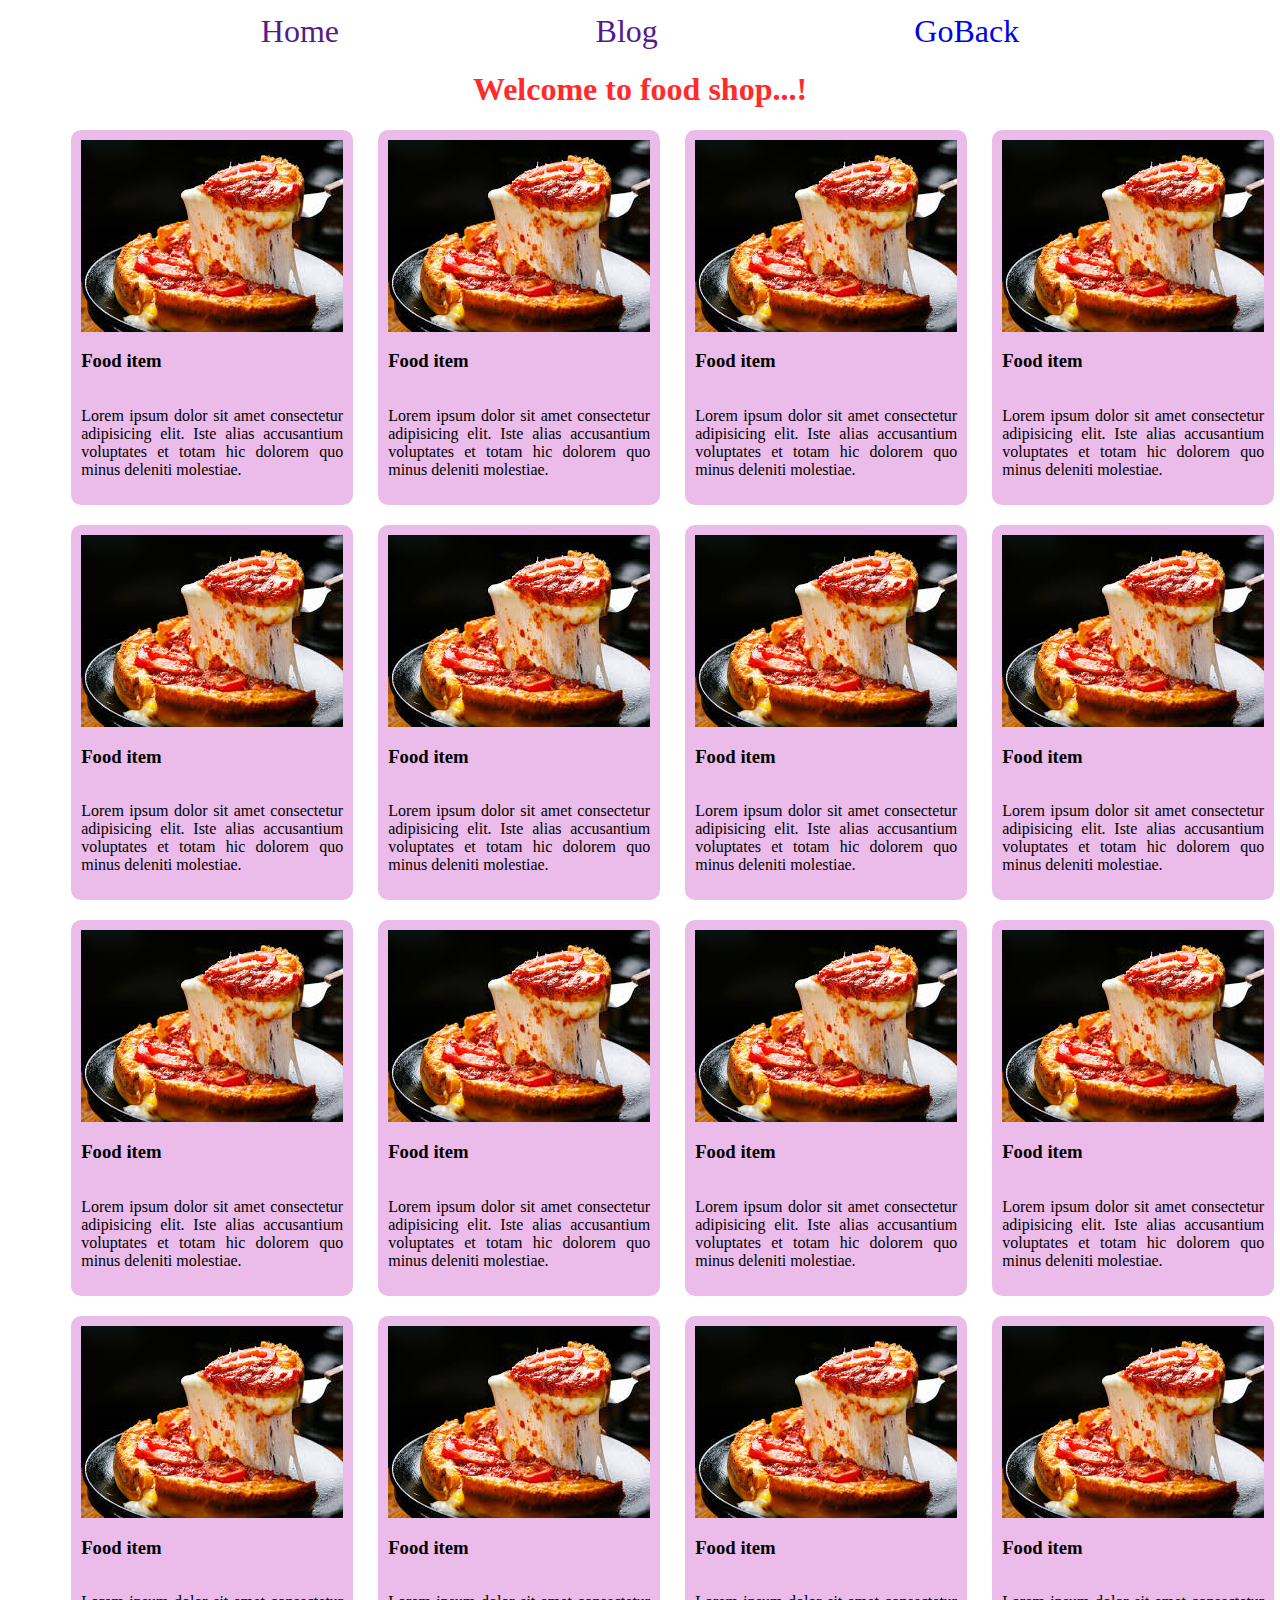
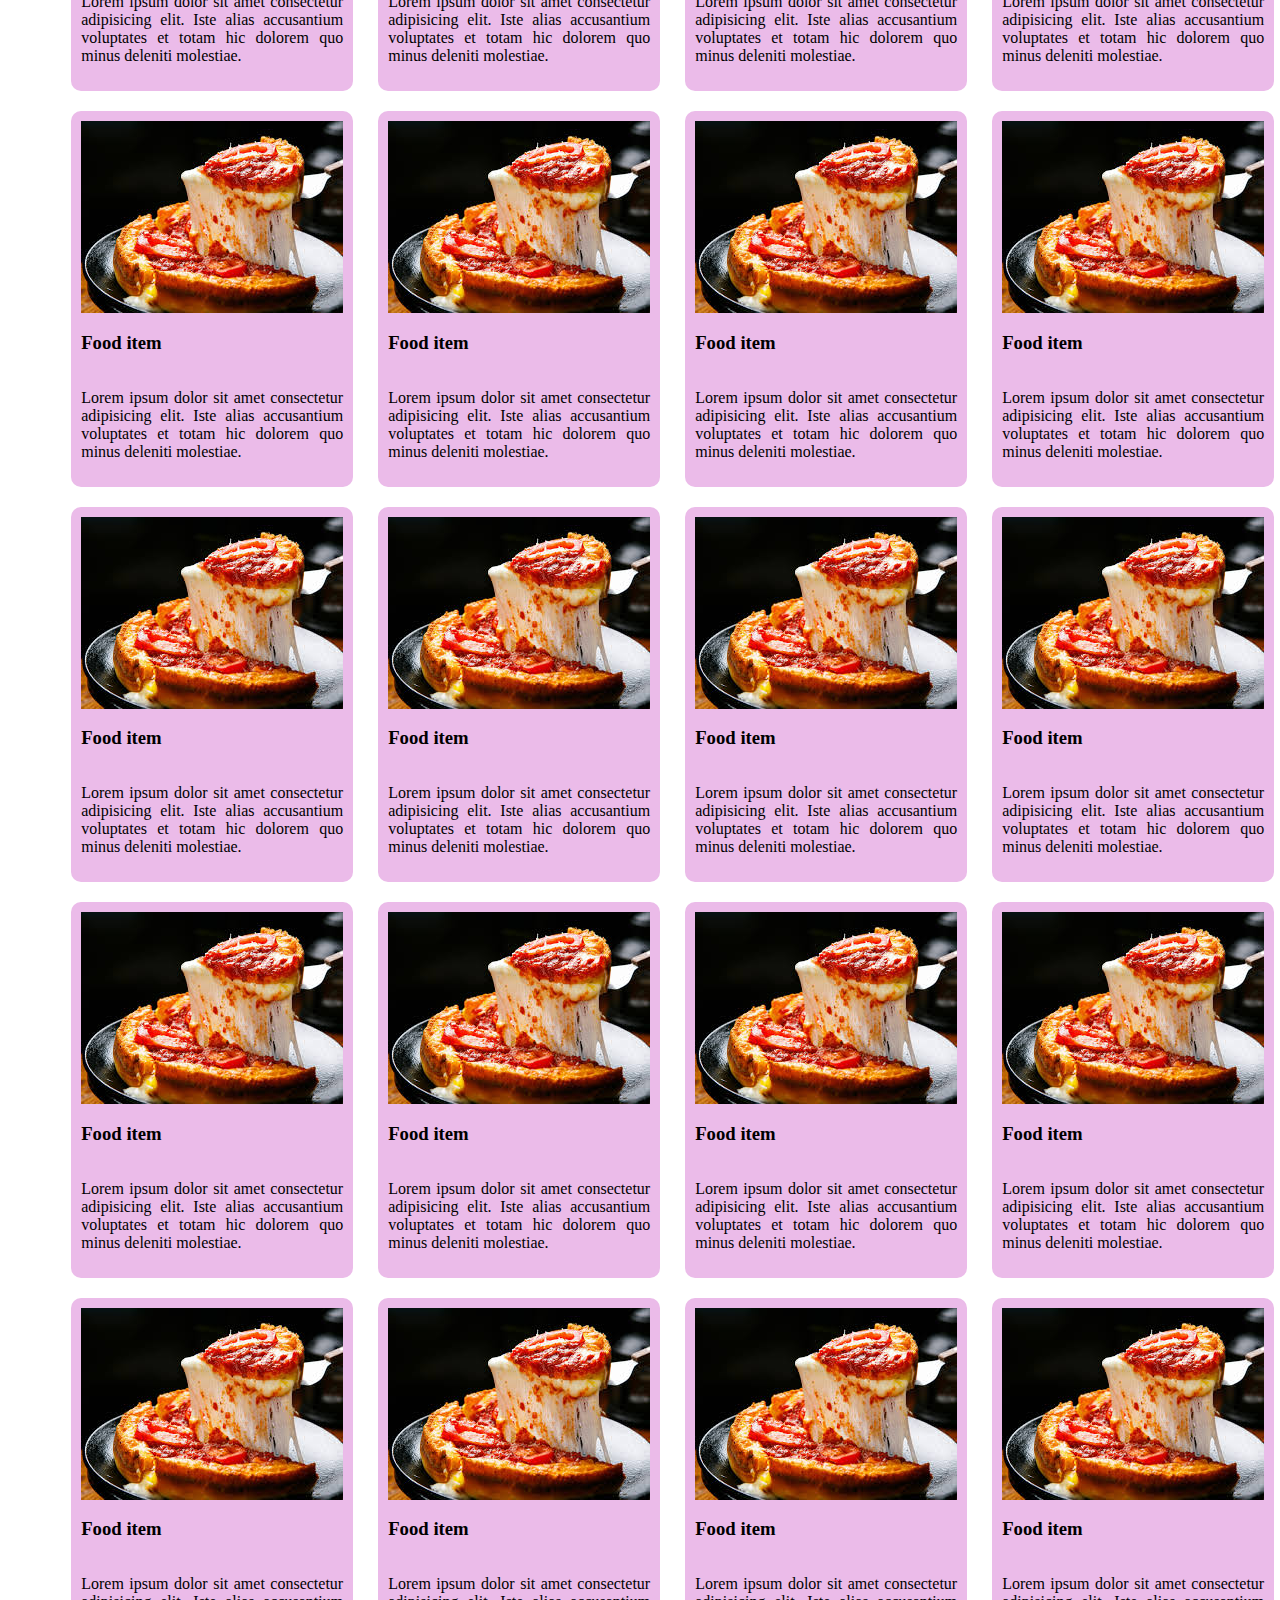
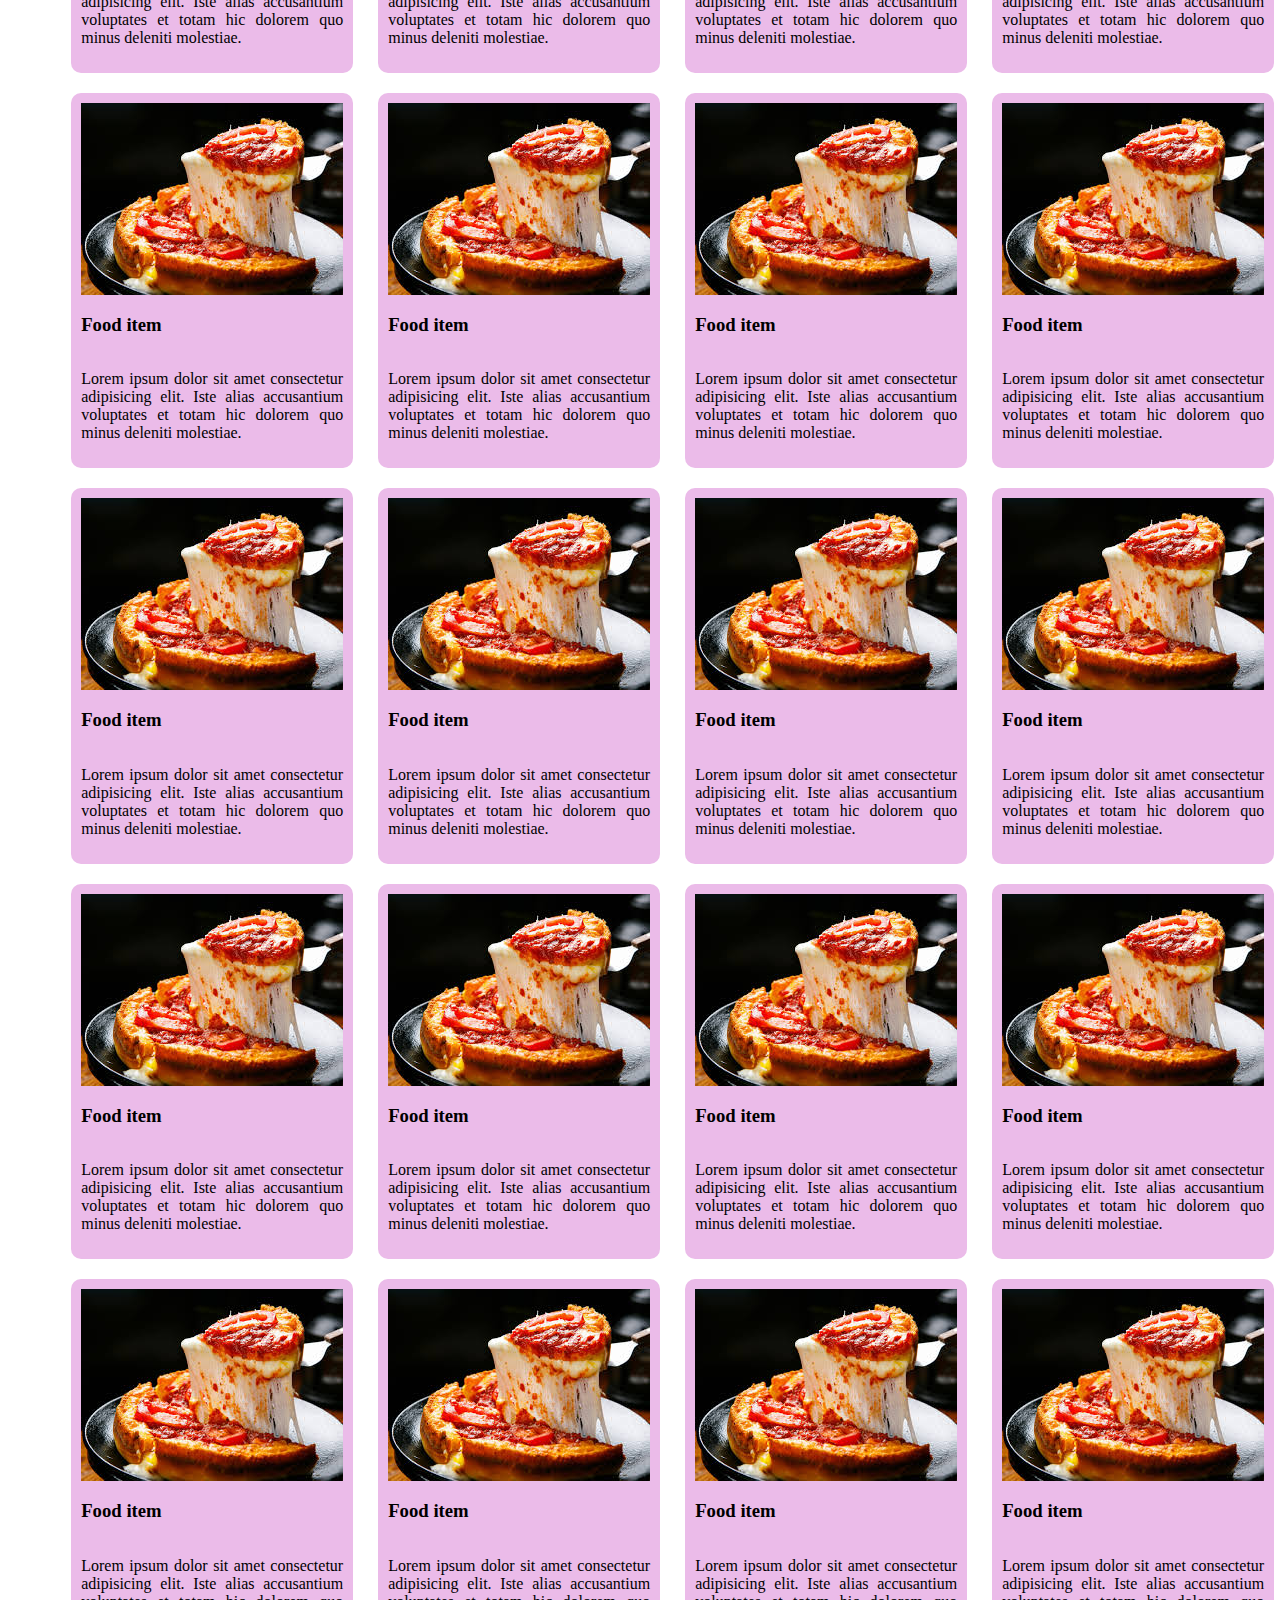
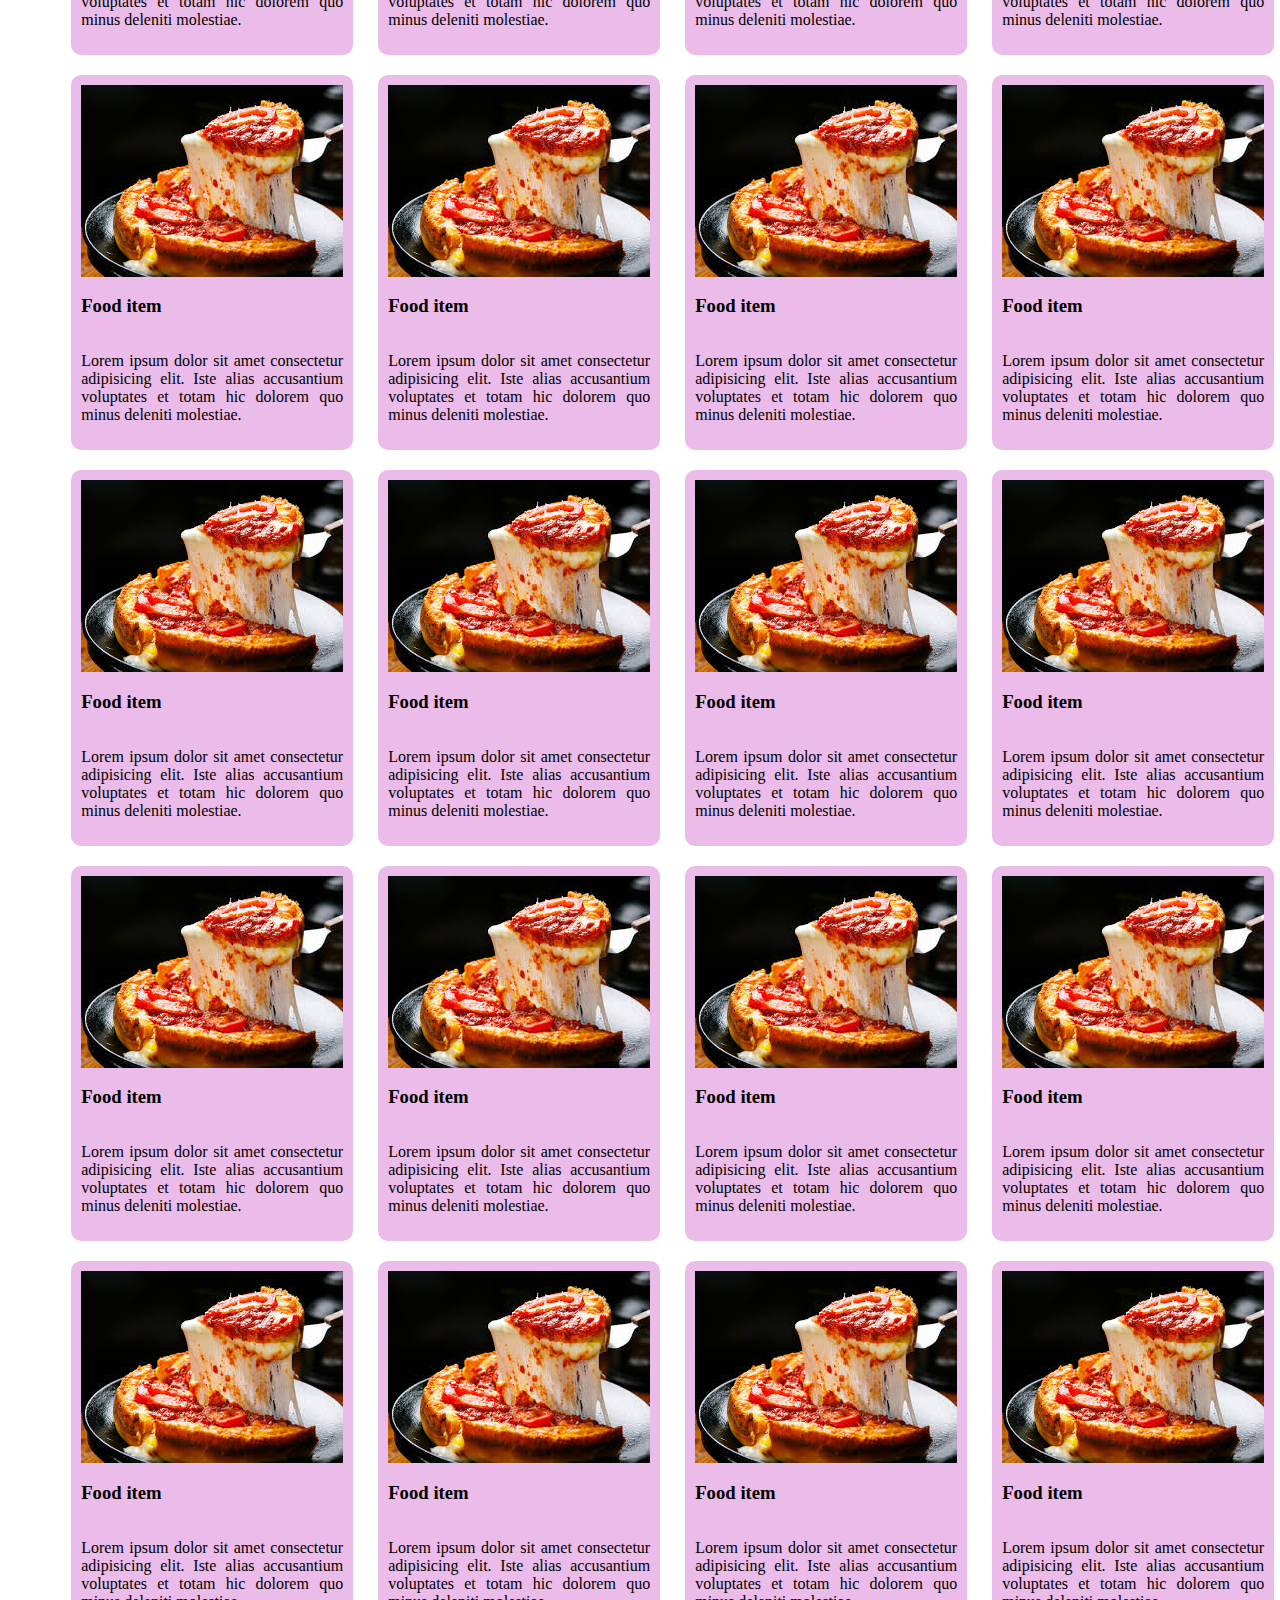
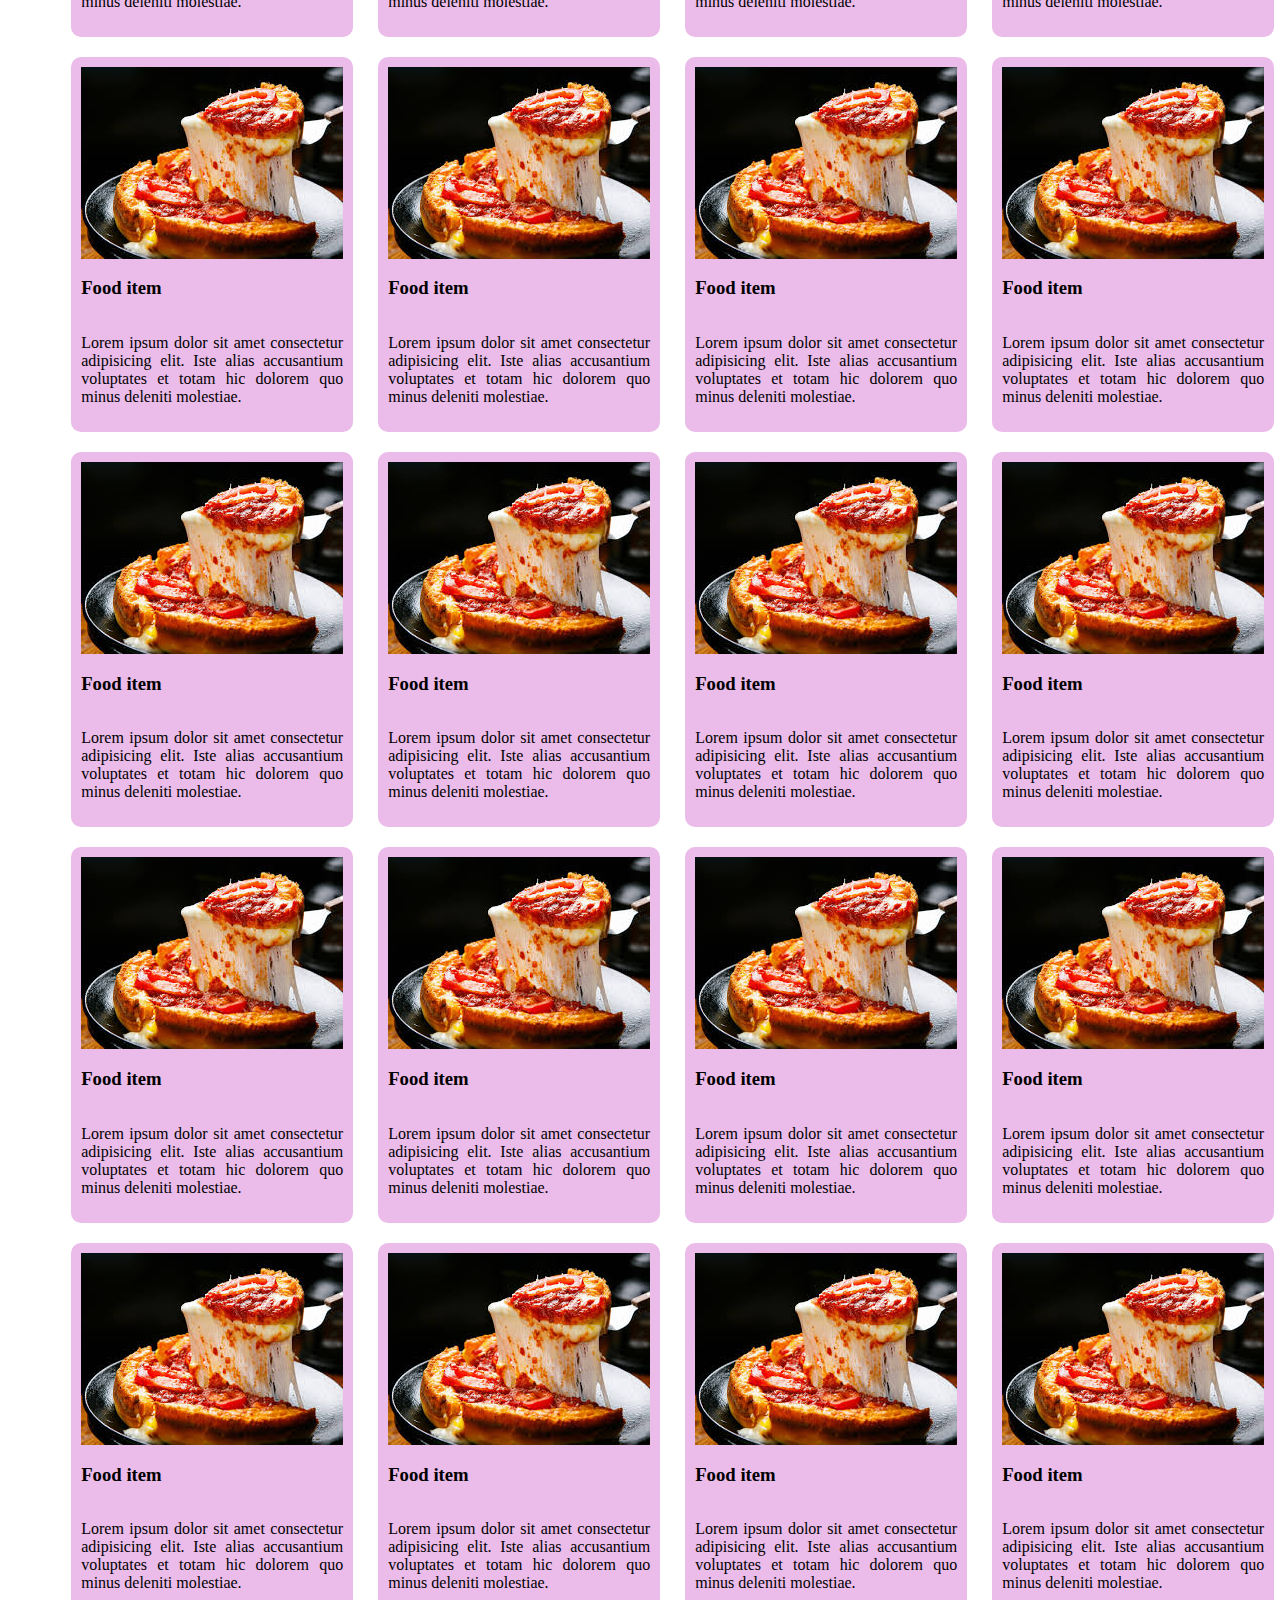
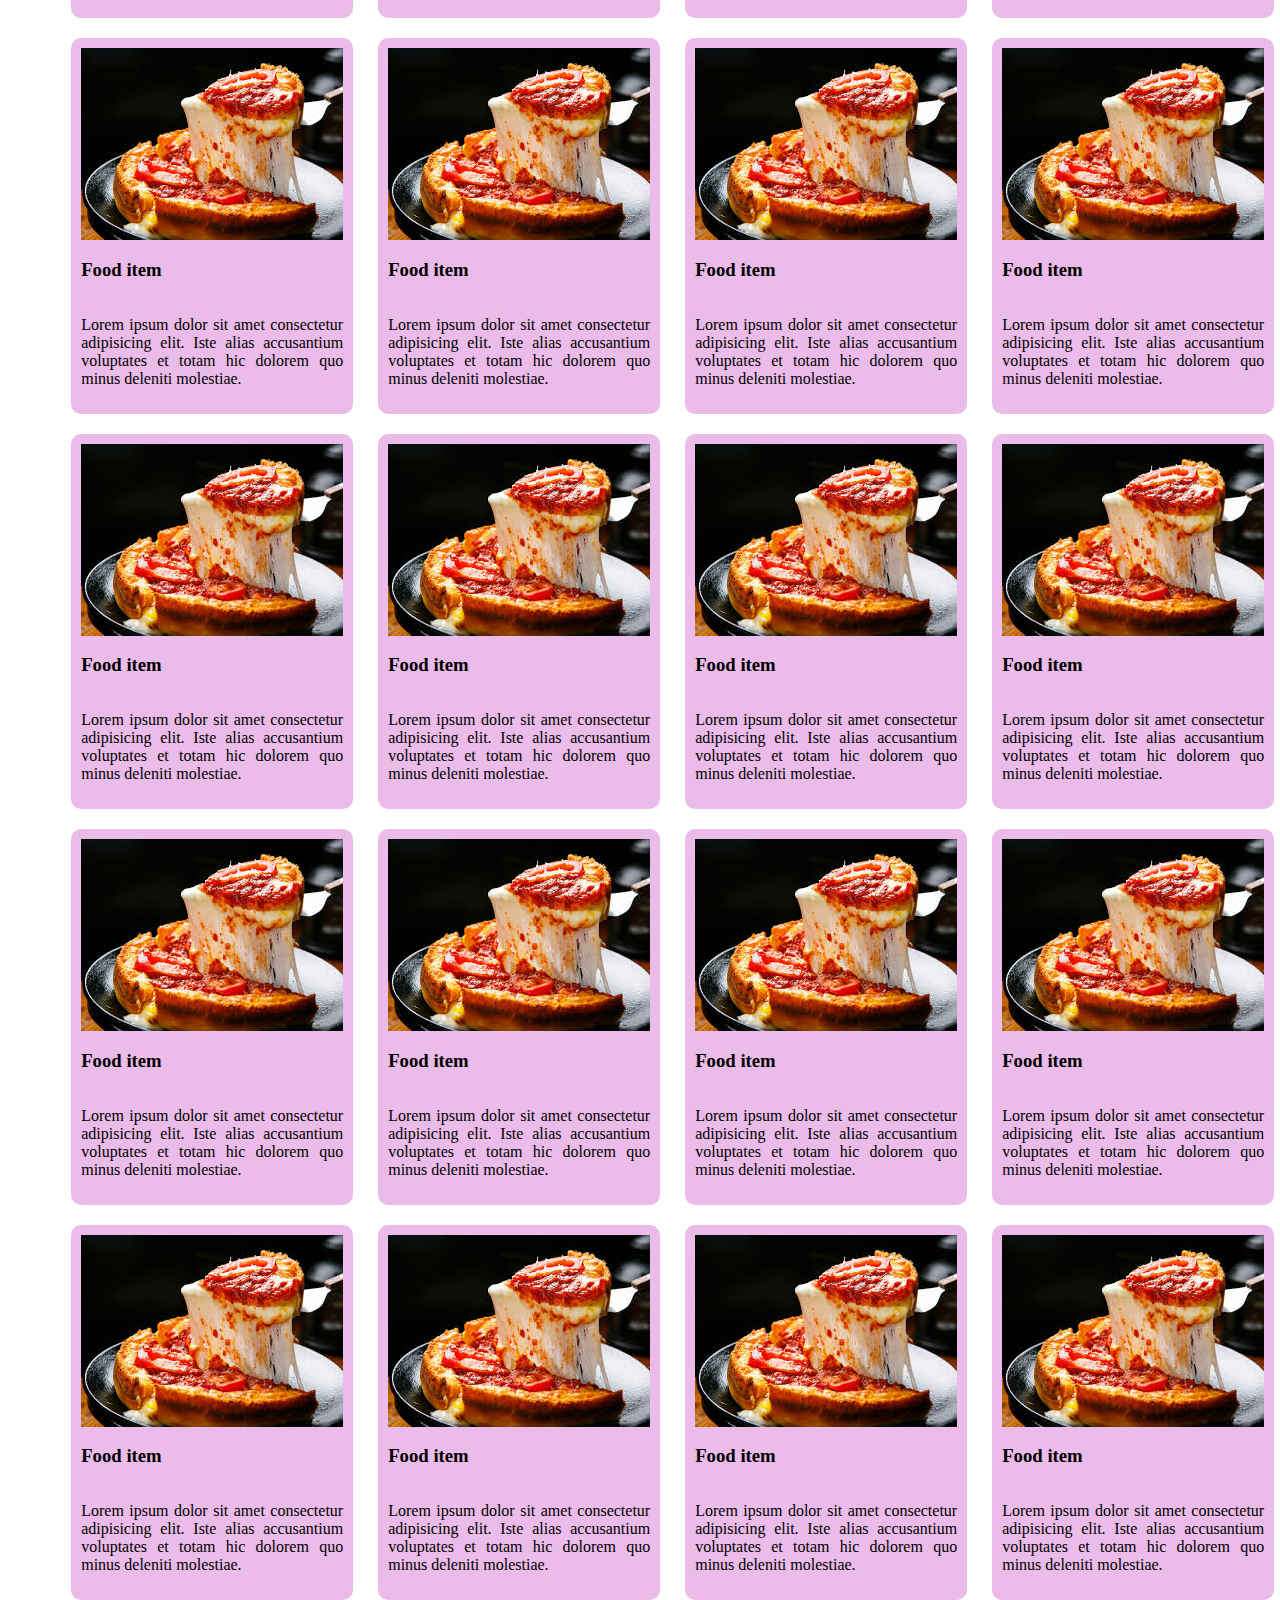
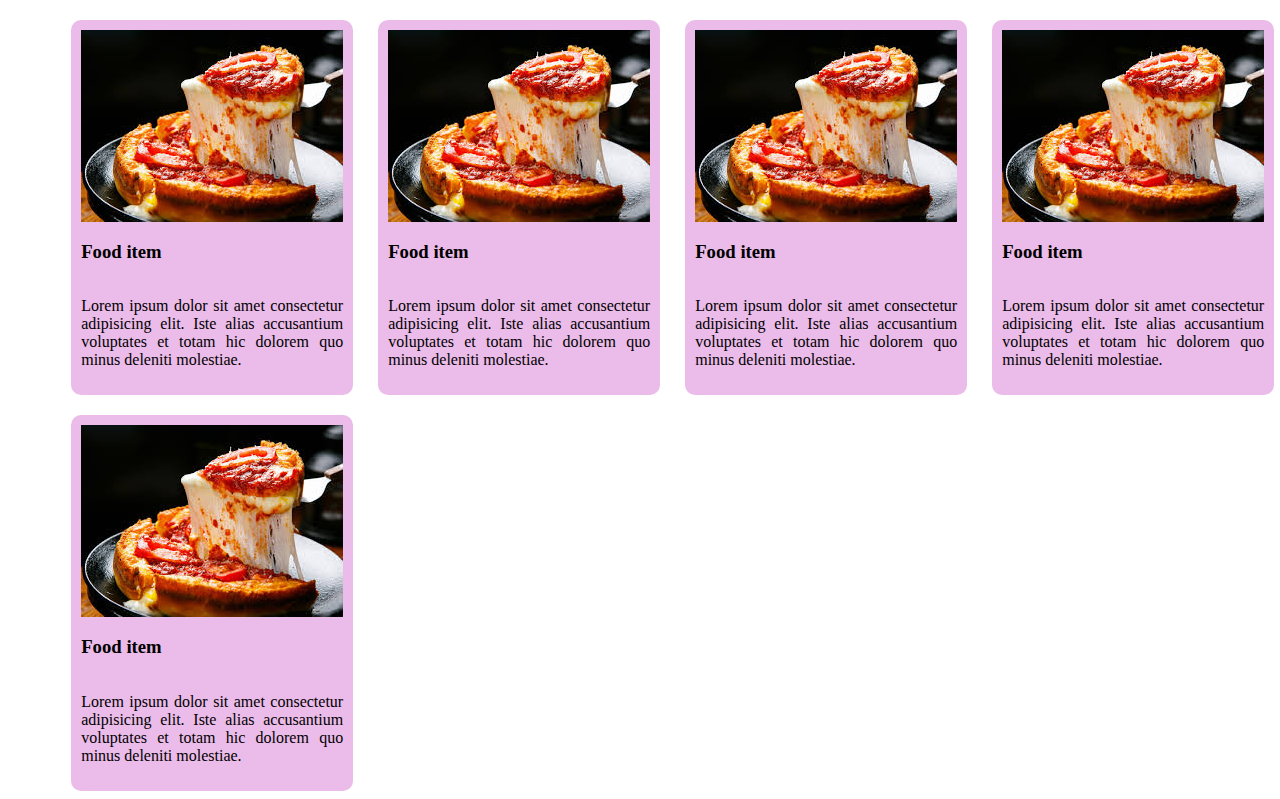
==== food.html @ f1a8b979 "add food shop" ====
<!DOCTYPE html>
<html lang="en">
<head>
          <meta charset="UTF-8">
          <meta name="viewport" content="width=device-width, initial-scale=1.0">
          <link rel="stylesheet" href="/styles/food.css">
          <title>Food Shop</title>
</head>
<body>
          <nav>
                    <a href="">Home</a>
                    <a href="">Blog</a>
                    <a href="/index.html">GoBack</a>
                  
                    
          </nav>
          <div class="title">
                    <h1>Welcome to food shop...!</h1>
          </div>
         <div class="container">
          <div class="card">
                    <img src="/images/img.jpg" alt="">
                    <h3>Food item</h3>
                    <p>Lorem ipsum dolor sit amet consectetur adipisicing elit. Iste alias accusantium voluptates et totam hic dolorem quo minus deleniti molestiae.</p>
          </div>
          <div class="card">
                    <img src="/images/img.jpg" alt="">
                    <h3>Food item</h3>
                    <p>Lorem ipsum dolor sit amet consectetur adipisicing elit. Iste alias accusantium voluptates et totam hic dolorem quo minus deleniti molestiae.</p>
          </div>
          <div class="card">
                    <img src="/images/img.jpg" alt="">
                    <h3>Food item</h3>
                    <p>Lorem ipsum dolor sit amet consectetur adipisicing elit. Iste alias accusantium voluptates et totam hic dolorem quo minus deleniti molestiae.</p>
          </div>
          <div class="card">
                    <img src="/images/img.jpg" alt="">
                    <h3>Food item</h3>
                    <p>Lorem ipsum dolor sit amet consectetur adipisicing elit. Iste alias accusantium voluptates et totam hic dolorem quo minus deleniti molestiae.</p>
          </div>
          <div class="card">
                    <img src="/images/img.jpg" alt="">
                    <h3>Food item</h3>
                    <p>Lorem ipsum dolor sit amet consectetur adipisicing elit. Iste alias accusantium voluptates et totam hic dolorem quo minus deleniti molestiae.</p>
          </div>
          <div class="card">
                    <img src="/images/img.jpg" alt="">
                    <h3>Food item</h3>
                    <p>Lorem ipsum dolor sit amet consectetur adipisicing elit. Iste alias accusantium voluptates et totam hic dolorem quo minus deleniti molestiae.</p>
          </div>
          <div class="card">
                    <img src="/images/img.jpg" alt="">
                    <h3>Food item</h3>
                    <p>Lorem ipsum dolor sit amet consectetur adipisicing elit. Iste alias accusantium voluptates et totam hic dolorem quo minus deleniti molestiae.</p>
          </div>
          <div class="card">
                    <img src="/images/img.jpg" alt="">
                    <h3>Food item</h3>
                    <p>Lorem ipsum dolor sit amet consectetur adipisicing elit. Iste alias accusantium voluptates et totam hic dolorem quo minus deleniti molestiae.</p>
          </div>
          <div class="card">
                    <img src="/images/img.jpg" alt="">
                    <h3>Food item</h3>
                    <p>Lorem ipsum dolor sit amet consectetur adipisicing elit. Iste alias accusantium voluptates et totam hic dolorem quo minus deleniti molestiae.</p>
          </div>
          <div class="card">
                    <img src="/images/img.jpg" alt="">
                    <h3>Food item</h3>
                    <p>Lorem ipsum dolor sit amet consectetur adipisicing elit. Iste alias accusantium voluptates et totam hic dolorem quo minus deleniti molestiae.</p>
          </div>
          <div class="card">
                    <img src="/images/img.jpg" alt="">
                    <h3>Food item</h3>
                    <p>Lorem ipsum dolor sit amet consectetur adipisicing elit. Iste alias accusantium voluptates et totam hic dolorem quo minus deleniti molestiae.</p>
          </div>
          <div class="card">
                    <img src="/images/img.jpg" alt="">
                    <h3>Food item</h3>
                    <p>Lorem ipsum dolor sit amet consectetur adipisicing elit. Iste alias accusantium voluptates et totam hic dolorem quo minus deleniti molestiae.</p>
          </div>
          <div class="card">
                    <img src="/images/img.jpg" alt="">
                    <h3>Food item</h3>
                    <p>Lorem ipsum dolor sit amet consectetur adipisicing elit. Iste alias accusantium voluptates et totam hic dolorem quo minus deleniti molestiae.</p>
          </div>
          <div class="card">
                    <img src="/images/img.jpg" alt="">
                    <h3>Food item</h3>
                    <p>Lorem ipsum dolor sit amet consectetur adipisicing elit. Iste alias accusantium voluptates et totam hic dolorem quo minus deleniti molestiae.</p>
          </div>
          <div class="card">
                    <img src="/images/img.jpg" alt="">
                    <h3>Food item</h3>
                    <p>Lorem ipsum dolor sit amet consectetur adipisicing elit. Iste alias accusantium voluptates et totam hic dolorem quo minus deleniti molestiae.</p>
          </div>
          <div class="card">
                    <img src="/images/img.jpg" alt="">
                    <h3>Food item</h3>
                    <p>Lorem ipsum dolor sit amet consectetur adipisicing elit. Iste alias accusantium voluptates et totam hic dolorem quo minus deleniti molestiae.</p>
          </div>
          <div class="card">
                    <img src="/images/img.jpg" alt="">
                    <h3>Food item</h3>
                    <p>Lorem ipsum dolor sit amet consectetur adipisicing elit. Iste alias accusantium voluptates et totam hic dolorem quo minus deleniti molestiae.</p>
          </div>
          <div class="card">
                    <img src="/images/img.jpg" alt="">
                    <h3>Food item</h3>
                    <p>Lorem ipsum dolor sit amet consectetur adipisicing elit. Iste alias accusantium voluptates et totam hic dolorem quo minus deleniti molestiae.</p>
          </div>
          <div class="card">
                    <img src="/images/img.jpg" alt="">
                    <h3>Food item</h3>
                    <p>Lorem ipsum dolor sit amet consectetur adipisicing elit. Iste alias accusantium voluptates et totam hic dolorem quo minus deleniti molestiae.</p>
          </div>
          <div class="card">
                    <img src="/images/img.jpg" alt="">
                    <h3>Food item</h3>
                    <p>Lorem ipsum dolor sit amet consectetur adipisicing elit. Iste alias accusantium voluptates et totam hic dolorem quo minus deleniti molestiae.</p>
          </div>
          <div class="card">
                    <img src="/images/img.jpg" alt="">
                    <h3>Food item</h3>
                    <p>Lorem ipsum dolor sit amet consectetur adipisicing elit. Iste alias accusantium voluptates et totam hic dolorem quo minus deleniti molestiae.</p>
          </div>
          <div class="card">
                    <img src="/images/img.jpg" alt="">
                    <h3>Food item</h3>
                    <p>Lorem ipsum dolor sit amet consectetur adipisicing elit. Iste alias accusantium voluptates et totam hic dolorem quo minus deleniti molestiae.</p>
          </div>
          <div class="card">
                    <img src="/images/img.jpg" alt="">
                    <h3>Food item</h3>
                    <p>Lorem ipsum dolor sit amet consectetur adipisicing elit. Iste alias accusantium voluptates et totam hic dolorem quo minus deleniti molestiae.</p>
          </div>
          <div class="card">
                    <img src="/images/img.jpg" alt="">
                    <h3>Food item</h3>
                    <p>Lorem ipsum dolor sit amet consectetur adipisicing elit. Iste alias accusantium voluptates et totam hic dolorem quo minus deleniti molestiae.</p>
          </div>
          <div class="card">
                    <img src="/images/img.jpg" alt="">
                    <h3>Food item</h3>
                    <p>Lorem ipsum dolor sit amet consectetur adipisicing elit. Iste alias accusantium voluptates et totam hic dolorem quo minus deleniti molestiae.</p>
          </div>
          <div class="card">
                    <img src="/images/img.jpg" alt="">
                    <h3>Food item</h3>
                    <p>Lorem ipsum dolor sit amet consectetur adipisicing elit. Iste alias accusantium voluptates et totam hic dolorem quo minus deleniti molestiae.</p>
          </div>
          <div class="card">
                    <img src="/images/img.jpg" alt="">
                    <h3>Food item</h3>
                    <p>Lorem ipsum dolor sit amet consectetur adipisicing elit. Iste alias accusantium voluptates et totam hic dolorem quo minus deleniti molestiae.</p>
          </div>
          <div class="card">
                    <img src="/images/img.jpg" alt="">
                    <h3>Food item</h3>
                    <p>Lorem ipsum dolor sit amet consectetur adipisicing elit. Iste alias accusantium voluptates et totam hic dolorem quo minus deleniti molestiae.</p>
          </div>
          <div class="card">
                    <img src="/images/img.jpg" alt="">
                    <h3>Food item</h3>
                    <p>Lorem ipsum dolor sit amet consectetur adipisicing elit. Iste alias accusantium voluptates et totam hic dolorem quo minus deleniti molestiae.</p>
          </div>
          <div class="card">
                    <img src="/images/img.jpg" alt="">
                    <h3>Food item</h3>
                    <p>Lorem ipsum dolor sit amet consectetur adipisicing elit. Iste alias accusantium voluptates et totam hic dolorem quo minus deleniti molestiae.</p>
          </div>
          <div class="card">
                    <img src="/images/img.jpg" alt="">
                    <h3>Food item</h3>
                    <p>Lorem ipsum dolor sit amet consectetur adipisicing elit. Iste alias accusantium voluptates et totam hic dolorem quo minus deleniti molestiae.</p>
          </div>
          <div class="card">
                    <img src="/images/img.jpg" alt="">
                    <h3>Food item</h3>
                    <p>Lorem ipsum dolor sit amet consectetur adipisicing elit. Iste alias accusantium voluptates et totam hic dolorem quo minus deleniti molestiae.</p>
          </div>
          <div class="card">
                    <img src="/images/img.jpg" alt="">
                    <h3>Food item</h3>
                    <p>Lorem ipsum dolor sit amet consectetur adipisicing elit. Iste alias accusantium voluptates et totam hic dolorem quo minus deleniti molestiae.</p>
          </div>
          <div class="card">
                    <img src="/images/img.jpg" alt="">
                    <h3>Food item</h3>
                    <p>Lorem ipsum dolor sit amet consectetur adipisicing elit. Iste alias accusantium voluptates et totam hic dolorem quo minus deleniti molestiae.</p>
          </div>
          <div class="card">
                    <img src="/images/img.jpg" alt="">
                    <h3>Food item</h3>
                    <p>Lorem ipsum dolor sit amet consectetur adipisicing elit. Iste alias accusantium voluptates et totam hic dolorem quo minus deleniti molestiae.</p>
          </div>
          <div class="card">
                    <img src="/images/img.jpg" alt="">
                    <h3>Food item</h3>
                    <p>Lorem ipsum dolor sit amet consectetur adipisicing elit. Iste alias accusantium voluptates et totam hic dolorem quo minus deleniti molestiae.</p>
          </div>
          <div class="card">
                    <img src="/images/img.jpg" alt="">
                    <h3>Food item</h3>
                    <p>Lorem ipsum dolor sit amet consectetur adipisicing elit. Iste alias accusantium voluptates et totam hic dolorem quo minus deleniti molestiae.</p>
          </div>
          <div class="card">
                    <img src="/images/img.jpg" alt="">
                    <h3>Food item</h3>
                    <p>Lorem ipsum dolor sit amet consectetur adipisicing elit. Iste alias accusantium voluptates et totam hic dolorem quo minus deleniti molestiae.</p>
          </div>
          <div class="card">
                    <img src="/images/img.jpg" alt="">
                    <h3>Food item</h3>
                    <p>Lorem ipsum dolor sit amet consectetur adipisicing elit. Iste alias accusantium voluptates et totam hic dolorem quo minus deleniti molestiae.</p>
          </div>
          <div class="card">
                    <img src="/images/img.jpg" alt="">
                    <h3>Food item</h3>
                    <p>Lorem ipsum dolor sit amet consectetur adipisicing elit. Iste alias accusantium voluptates et totam hic dolorem quo minus deleniti molestiae.</p>
          </div>
          <div class="card">
                    <img src="/images/img.jpg" alt="">
                    <h3>Food item</h3>
                    <p>Lorem ipsum dolor sit amet consectetur adipisicing elit. Iste alias accusantium voluptates et totam hic dolorem quo minus deleniti molestiae.</p>
          </div>
          <div class="card">
                    <img src="/images/img.jpg" alt="">
                    <h3>Food item</h3>
                    <p>Lorem ipsum dolor sit amet consectetur adipisicing elit. Iste alias accusantium voluptates et totam hic dolorem quo minus deleniti molestiae.</p>
          </div>
          <div class="card">
                    <img src="/images/img.jpg" alt="">
                    <h3>Food item</h3>
                    <p>Lorem ipsum dolor sit amet consectetur adipisicing elit. Iste alias accusantium voluptates et totam hic dolorem quo minus deleniti molestiae.</p>
          </div>
          <div class="card">
                    <img src="/images/img.jpg" alt="">
                    <h3>Food item</h3>
                    <p>Lorem ipsum dolor sit amet consectetur adipisicing elit. Iste alias accusantium voluptates et totam hic dolorem quo minus deleniti molestiae.</p>
          </div>
          <div class="card">
                    <img src="/images/img.jpg" alt="">
                    <h3>Food item</h3>
                    <p>Lorem ipsum dolor sit amet consectetur adipisicing elit. Iste alias accusantium voluptates et totam hic dolorem quo minus deleniti molestiae.</p>
          </div>
          <div class="card">
                    <img src="/images/img.jpg" alt="">
                    <h3>Food item</h3>
                    <p>Lorem ipsum dolor sit amet consectetur adipisicing elit. Iste alias accusantium voluptates et totam hic dolorem quo minus deleniti molestiae.</p>
          </div>
          <div class="card">
                    <img src="/images/img.jpg" alt="">
                    <h3>Food item</h3>
                    <p>Lorem ipsum dolor sit amet consectetur adipisicing elit. Iste alias accusantium voluptates et totam hic dolorem quo minus deleniti molestiae.</p>
          </div>
          <div class="card">
                    <img src="/images/img.jpg" alt="">
                    <h3>Food item</h3>
                    <p>Lorem ipsum dolor sit amet consectetur adipisicing elit. Iste alias accusantium voluptates et totam hic dolorem quo minus deleniti molestiae.</p>
          </div>
          <div class="card">
                    <img src="/images/img.jpg" alt="">
                    <h3>Food item</h3>
                    <p>Lorem ipsum dolor sit amet consectetur adipisicing elit. Iste alias accusantium voluptates et totam hic dolorem quo minus deleniti molestiae.</p>
          </div>
          <div class="card">
                    <img src="/images/img.jpg" alt="">
                    <h3>Food item</h3>
                    <p>Lorem ipsum dolor sit amet consectetur adipisicing elit. Iste alias accusantium voluptates et totam hic dolorem quo minus deleniti molestiae.</p>
          </div>
          <div class="card">
                    <img src="/images/img.jpg" alt="">
                    <h3>Food item</h3>
                    <p>Lorem ipsum dolor sit amet consectetur adipisicing elit. Iste alias accusantium voluptates et totam hic dolorem quo minus deleniti molestiae.</p>
          </div>
          <div class="card">
                    <img src="/images/img.jpg" alt="">
                    <h3>Food item</h3>
                    <p>Lorem ipsum dolor sit amet consectetur adipisicing elit. Iste alias accusantium voluptates et totam hic dolorem quo minus deleniti molestiae.</p>
          </div>
          <div class="card">
                    <img src="/images/img.jpg" alt="">
                    <h3>Food item</h3>
                    <p>Lorem ipsum dolor sit amet consectetur adipisicing elit. Iste alias accusantium voluptates et totam hic dolorem quo minus deleniti molestiae.</p>
          </div>
          <div class="card">
                    <img src="/images/img.jpg" alt="">
                    <h3>Food item</h3>
                    <p>Lorem ipsum dolor sit amet consectetur adipisicing elit. Iste alias accusantium voluptates et totam hic dolorem quo minus deleniti molestiae.</p>
          </div>
          <div class="card">
                    <img src="/images/img.jpg" alt="">
                    <h3>Food item</h3>
                    <p>Lorem ipsum dolor sit amet consectetur adipisicing elit. Iste alias accusantium voluptates et totam hic dolorem quo minus deleniti molestiae.</p>
          </div>
          <div class="card">
                    <img src="/images/img.jpg" alt="">
                    <h3>Food item</h3>
                    <p>Lorem ipsum dolor sit amet consectetur adipisicing elit. Iste alias accusantium voluptates et totam hic dolorem quo minus deleniti molestiae.</p>
          </div>
          <div class="card">
                    <img src="/images/img.jpg" alt="">
                    <h3>Food item</h3>
                    <p>Lorem ipsum dolor sit amet consectetur adipisicing elit. Iste alias accusantium voluptates et totam hic dolorem quo minus deleniti molestiae.</p>
          </div>
          <div class="card">
                    <img src="/images/img.jpg" alt="">
                    <h3>Food item</h3>
                    <p>Lorem ipsum dolor sit amet consectetur adipisicing elit. Iste alias accusantium voluptates et totam hic dolorem quo minus deleniti molestiae.</p>
          </div>
          <div class="card">
                    <img src="/images/img.jpg" alt="">
                    <h3>Food item</h3>
                    <p>Lorem ipsum dolor sit amet consectetur adipisicing elit. Iste alias accusantium voluptates et totam hic dolorem quo minus deleniti molestiae.</p>
          </div>
          <div class="card">
                    <img src="/images/img.jpg" alt="">
                    <h3>Food item</h3>
                    <p>Lorem ipsum dolor sit amet consectetur adipisicing elit. Iste alias accusantium voluptates et totam hic dolorem quo minus deleniti molestiae.</p>
          </div>
          <div class="card">
                    <img src="/images/img.jpg" alt="">
                    <h3>Food item</h3>
                    <p>Lorem ipsum dolor sit amet consectetur adipisicing elit. Iste alias accusantium voluptates et totam hic dolorem quo minus deleniti molestiae.</p>
          </div>
          <div class="card">
                    <img src="/images/img.jpg" alt="">
                    <h3>Food item</h3>
                    <p>Lorem ipsum dolor sit amet consectetur adipisicing elit. Iste alias accusantium voluptates et totam hic dolorem quo minus deleniti molestiae.</p>
          </div>
          <div class="card">
                    <img src="/images/img.jpg" alt="">
                    <h3>Food item</h3>
                    <p>Lorem ipsum dolor sit amet consectetur adipisicing elit. Iste alias accusantium voluptates et totam hic dolorem quo minus deleniti molestiae.</p>
          </div>
          <div class="card">
                    <img src="/images/img.jpg" alt="">
                    <h3>Food item</h3>
                    <p>Lorem ipsum dolor sit amet consectetur adipisicing elit. Iste alias accusantium voluptates et totam hic dolorem quo minus deleniti molestiae.</p>
          </div>
          <div class="card">
                    <img src="/images/img.jpg" alt="">
                    <h3>Food item</h3>
                    <p>Lorem ipsum dolor sit amet consectetur adipisicing elit. Iste alias accusantium voluptates et totam hic dolorem quo minus deleniti molestiae.</p>
          </div>
          <div class="card">
                    <img src="/images/img.jpg" alt="">
                    <h3>Food item</h3>
                    <p>Lorem ipsum dolor sit amet consectetur adipisicing elit. Iste alias accusantium voluptates et totam hic dolorem quo minus deleniti molestiae.</p>
          </div>
          <div class="card">
                    <img src="/images/img.jpg" alt="">
                    <h3>Food item</h3>
                    <p>Lorem ipsum dolor sit amet consectetur adipisicing elit. Iste alias accusantium voluptates et totam hic dolorem quo minus deleniti molestiae.</p>
          </div>
          <div class="card">
                    <img src="/images/img.jpg" alt="">
                    <h3>Food item</h3>
                    <p>Lorem ipsum dolor sit amet consectetur adipisicing elit. Iste alias accusantium voluptates et totam hic dolorem quo minus deleniti molestiae.</p>
          </div>
          <div class="card">
                    <img src="/images/img.jpg" alt="">
                    <h3>Food item</h3>
                    <p>Lorem ipsum dolor sit amet consectetur adipisicing elit. Iste alias accusantium voluptates et totam hic dolorem quo minus deleniti molestiae.</p>
          </div>
          <div class="card">
                    <img src="/images/img.jpg" alt="">
                    <h3>Food item</h3>
                    <p>Lorem ipsum dolor sit amet consectetur adipisicing elit. Iste alias accusantium voluptates et totam hic dolorem quo minus deleniti molestiae.</p>
          </div>
          <div class="card">
                    <img src="/images/img.jpg" alt="">
                    <h3>Food item</h3>
                    <p>Lorem ipsum dolor sit amet consectetur adipisicing elit. Iste alias accusantium voluptates et totam hic dolorem quo minus deleniti molestiae.</p>
          </div>
          <div class="card">
                    <img src="/images/img.jpg" alt="">
                    <h3>Food item</h3>
                    <p>Lorem ipsum dolor sit amet consectetur adipisicing elit. Iste alias accusantium voluptates et totam hic dolorem quo minus deleniti molestiae.</p>
          </div>
          <div class="card">
                    <img src="/images/img.jpg" alt="">
                    <h3>Food item</h3>
                    <p>Lorem ipsum dolor sit amet consectetur adipisicing elit. Iste alias accusantium voluptates et totam hic dolorem quo minus deleniti molestiae.</p>
          </div>
          <div class="card">
                    <img src="/images/img.jpg" alt="">
                    <h3>Food item</h3>
                    <p>Lorem ipsum dolor sit amet consectetur adipisicing elit. Iste alias accusantium voluptates et totam hic dolorem quo minus deleniti molestiae.</p>
          </div>
          <div class="card">
                    <img src="/images/img.jpg" alt="">
                    <h3>Food item</h3>
                    <p>Lorem ipsum dolor sit amet consectetur adipisicing elit. Iste alias accusantium voluptates et totam hic dolorem quo minus deleniti molestiae.</p>
          </div>
          <div class="card">
                    <img src="/images/img.jpg" alt="">
                    <h3>Food item</h3>
                    <p>Lorem ipsum dolor sit amet consectetur adipisicing elit. Iste alias accusantium voluptates et totam hic dolorem quo minus deleniti molestiae.</p>
          </div>
          <div class="card">
                    <img src="/images/img.jpg" alt="">
                    <h3>Food item</h3>
                    <p>Lorem ipsum dolor sit amet consectetur adipisicing elit. Iste alias accusantium voluptates et totam hic dolorem quo minus deleniti molestiae.</p>
          </div>
          <div class="card">
                    <img src="/images/img.jpg" alt="">
                    <h3>Food item</h3>
                    <p>Lorem ipsum dolor sit amet consectetur adipisicing elit. Iste alias accusantium voluptates et totam hic dolorem quo minus deleniti molestiae.</p>
          </div>
          <div class="card">
                    <img src="/images/img.jpg" alt="">
                    <h3>Food item</h3>
                    <p>Lorem ipsum dolor sit amet consectetur adipisicing elit. Iste alias accusantium voluptates et totam hic dolorem quo minus deleniti molestiae.</p>
          </div>
          <div class="card">
                    <img src="/images/img.jpg" alt="">
                    <h3>Food item</h3>
                    <p>Lorem ipsum dolor sit amet consectetur adipisicing elit. Iste alias accusantium voluptates et totam hic dolorem quo minus deleniti molestiae.</p>
          </div>
          <div class="card">
                    <img src="/images/img.jpg" alt="">
                    <h3>Food item</h3>
                    <p>Lorem ipsum dolor sit amet consectetur adipisicing elit. Iste alias accusantium voluptates et totam hic dolorem quo minus deleniti molestiae.</p>
          </div>
          <div class="card">
                    <img src="/images/img.jpg" alt="">
                    <h3>Food item</h3>
                    <p>Lorem ipsum dolor sit amet consectetur adipisicing elit. Iste alias accusantium voluptates et totam hic dolorem quo minus deleniti molestiae.</p>
          </div>
          <div class="card">
                    <img src="/images/img.jpg" alt="">
                    <h3>Food item</h3>
                    <p>Lorem ipsum dolor sit amet consectetur adipisicing elit. Iste alias accusantium voluptates et totam hic dolorem quo minus deleniti molestiae.</p>
          </div>
          <div class="card">
                    <img src="/images/img.jpg" alt="">
                    <h3>Food item</h3>
                    <p>Lorem ipsum dolor sit amet consectetur adipisicing elit. Iste alias accusantium voluptates et totam hic dolorem quo minus deleniti molestiae.</p>
          </div>
          <div class="card">
                    <img src="/images/img.jpg" alt="">
                    <h3>Food item</h3>
                    <p>Lorem ipsum dolor sit amet consectetur adipisicing elit. Iste alias accusantium voluptates et totam hic dolorem quo minus deleniti molestiae.</p>
          </div>
          <div class="card">
                    <img src="/images/img.jpg" alt="">
                    <h3>Food item</h3>
                    <p>Lorem ipsum dolor sit amet consectetur adipisicing elit. Iste alias accusantium voluptates et totam hic dolorem quo minus deleniti molestiae.</p>
          </div>
          <div class="card">
                    <img src="/images/img.jpg" alt="">
                    <h3>Food item</h3>
                    <p>Lorem ipsum dolor sit amet consectetur adipisicing elit. Iste alias accusantium voluptates et totam hic dolorem quo minus deleniti molestiae.</p>
          </div>
          <div class="card">
                    <img src="/images/img.jpg" alt="">
                    <h3>Food item</h3>
                    <p>Lorem ipsum dolor sit amet consectetur adipisicing elit. Iste alias accusantium voluptates et totam hic dolorem quo minus deleniti molestiae.</p>
          </div>
          <div class="card">
                    <img src="/images/img.jpg" alt="">
                    <h3>Food item</h3>
                    <p>Lorem ipsum dolor sit amet consectetur adipisicing elit. Iste alias accusantium voluptates et totam hic dolorem quo minus deleniti molestiae.</p>
          </div>
          <div class="card">
                    <img src="/images/img.jpg" alt="">
                    <h3>Food item</h3>
                    <p>Lorem ipsum dolor sit amet consectetur adipisicing elit. Iste alias accusantium voluptates et totam hic dolorem quo minus deleniti molestiae.</p>
          </div>
          <div class="card">
                    <img src="/images/img.jpg" alt="">
                    <h3>Food item</h3>
                    <p>Lorem ipsum dolor sit amet consectetur adipisicing elit. Iste alias accusantium voluptates et totam hic dolorem quo minus deleniti molestiae.</p>
          </div>
          <div class="card">
                    <img src="/images/img.jpg" alt="">
                    <h3>Food item</h3>
                    <p>Lorem ipsum dolor sit amet consectetur adipisicing elit. Iste alias accusantium voluptates et totam hic dolorem quo minus deleniti molestiae.</p>
          </div>
          <div class="card">
                    <img src="/images/img.jpg" alt="">
                    <h3>Food item</h3>
                    <p>Lorem ipsum dolor sit amet consectetur adipisicing elit. Iste alias accusantium voluptates et totam hic dolorem quo minus deleniti molestiae.</p>
          </div>
          <div class="card">
                    <img src="/images/img.jpg" alt="">
                    <h3>Food item</h3>
                    <p>Lorem ipsum dolor sit amet consectetur adipisicing elit. Iste alias accusantium voluptates et totam hic dolorem quo minus deleniti molestiae.</p>
          </div>
          <div class="card">
                    <img src="/images/img.jpg" alt="">
                    <h3>Food item</h3>
                    <p>Lorem ipsum dolor sit amet consectetur adipisicing elit. Iste alias accusantium voluptates et totam hic dolorem quo minus deleniti molestiae.</p>
          </div>
          <div class="card">
                    <img src="/images/img.jpg" alt="">
                    <h3>Food item</h3>
                    <p>Lorem ipsum dolor sit amet consectetur adipisicing elit. Iste alias accusantium voluptates et totam hic dolorem quo minus deleniti molestiae.</p>
          </div>
          <div class="card">
                    <img src="/images/img.jpg" alt="">
                    <h3>Food item</h3>
                    <p>Lorem ipsum dolor sit amet consectetur adipisicing elit. Iste alias accusantium voluptates et totam hic dolorem quo minus deleniti molestiae.</p>
          </div>
          <div class="card">
                    <img src="/images/img.jpg" alt="">
                    <h3>Food item</h3>
                    <p>Lorem ipsum dolor sit amet consectetur adipisicing elit. Iste alias accusantium voluptates et totam hic dolorem quo minus deleniti molestiae.</p>
          </div>
          <div class="card">
                    <img src="/images/img.jpg" alt="">
                    <h3>Food item</h3>
                    <p>Lorem ipsum dolor sit amet consectetur adipisicing elit. Iste alias accusantium voluptates et totam hic dolorem quo minus deleniti molestiae.</p>
          </div>
          <div class="card">
                    <img src="/images/img.jpg" alt="">
                    <h3>Food item</h3>
                    <p>Lorem ipsum dolor sit amet consectetur adipisicing elit. Iste alias accusantium voluptates et totam hic dolorem quo minus deleniti molestiae.</p>
          </div>
          <div class="card">
                    <img src="/images/img.jpg" alt="">
                    <h3>Food item</h3>
                    <p>Lorem ipsum dolor sit amet consectetur adipisicing elit. Iste alias accusantium voluptates et totam hic dolorem quo minus deleniti molestiae.</p>
          </div>
          <div class="card">
                    <img src="/images/img.jpg" alt="">
                    <h3>Food item</h3>
                    <p>Lorem ipsum dolor sit amet consectetur adipisicing elit. Iste alias accusantium voluptates et totam hic dolorem quo minus deleniti molestiae.</p>
          </div>
          <div class="card">
                    <img src="/images/img.jpg" alt="">
                    <h3>Food item</h3>
                    <p>Lorem ipsum dolor sit amet consectetur adipisicing elit. Iste alias accusantium voluptates et totam hic dolorem quo minus deleniti molestiae.</p>
          </div>
          <div class="card">
                    <img src="/images/img.jpg" alt="">
                    <h3>Food item</h3>
                    <p>Lorem ipsum dolor sit amet consectetur adipisicing elit. Iste alias accusantium voluptates et totam hic dolorem quo minus deleniti molestiae.</p>
          </div>
          <div class="card">
                    <img src="/images/img.jpg" alt="">
                    <h3>Food item</h3>
                    <p>Lorem ipsum dolor sit amet consectetur adipisicing elit. Iste alias accusantium voluptates et totam hic dolorem quo minus deleniti molestiae.</p>
          </div>
          <div class="card">
                    <img src="/images/img.jpg" alt="">
                    <h3>Food item</h3>
                    <p>Lorem ipsum dolor sit amet consectetur adipisicing elit. Iste alias accusantium voluptates et totam hic dolorem quo minus deleniti molestiae.</p>
          </div>
          <div class="card">
                    <img src="/images/img.jpg" alt="">
                    <h3>Food item</h3>
                    <p>Lorem ipsum dolor sit amet consectetur adipisicing elit. Iste alias accusantium voluptates et totam hic dolorem quo minus deleniti molestiae.</p>
          </div>
          <div class="card">
                    <img src="/images/img.jpg" alt="">
                    <h3>Food item</h3>
                    <p>Lorem ipsum dolor sit amet consectetur adipisicing elit. Iste alias accusantium voluptates et totam hic dolorem quo minus deleniti molestiae.</p>
          </div>
          <div class="card">
                    <img src="/images/img.jpg" alt="">
                    <h3>Food item</h3>
                    <p>Lorem ipsum dolor sit amet consectetur adipisicing elit. Iste alias accusantium voluptates et totam hic dolorem quo minus deleniti molestiae.</p>
          </div>
          <div class="card">
                    <img src="/images/img.jpg" alt="">
                    <h3>Food item</h3>
                    <p>Lorem ipsum dolor sit amet consectetur adipisicing elit. Iste alias accusantium voluptates et totam hic dolorem quo minus deleniti molestiae.</p>
          </div>
          <div class="card">
                    <img src="/images/img.jpg" alt="">
                    <h3>Food item</h3>
                    <p>Lorem ipsum dolor sit amet consectetur adipisicing elit. Iste alias accusantium voluptates et totam hic dolorem quo minus deleniti molestiae.</p>
          </div>
          <div class="card">
                    <img src="/images/img.jpg" alt="">
                    <h3>Food item</h3>
                    <p>Lorem ipsum dolor sit amet consectetur adipisicing elit. Iste alias accusantium voluptates et totam hic dolorem quo minus deleniti molestiae.</p>
          </div>
          <div class="card">
                    <img src="/images/img.jpg" alt="">
                    <h3>Food item</h3>
                    <p>Lorem ipsum dolor sit amet consectetur adipisicing elit. Iste alias accusantium voluptates et totam hic dolorem quo minus deleniti molestiae.</p>
          </div>
          <div class="card">
                    <img src="/images/img.jpg" alt="">
                    <h3>Food item</h3>
                    <p>Lorem ipsum dolor sit amet consectetur adipisicing elit. Iste alias accusantium voluptates et totam hic dolorem quo minus deleniti molestiae.</p>
          </div>
          <div class="card">
                    <img src="/images/img.jpg" alt="">
                    <h3>Food item</h3>
                    <p>Lorem ipsum dolor sit amet consectetur adipisicing elit. Iste alias accusantium voluptates et totam hic dolorem quo minus deleniti molestiae.</p>
          </div>
          <div class="card">
                    <img src="/images/img.jpg" alt="">
                    <h3>Food item</h3>
                    <p>Lorem ipsum dolor sit amet consectetur adipisicing elit. Iste alias accusantium voluptates et totam hic dolorem quo minus deleniti molestiae.</p>
          </div>
          <div class="card">
                    <img src="/images/img.jpg" alt="">
                    <h3>Food item</h3>
                    <p>Lorem ipsum dolor sit amet consectetur adipisicing elit. Iste alias accusantium voluptates et totam hic dolorem quo minus deleniti molestiae.</p>
          </div>
          <div class="card">
                    <img src="/images/img.jpg" alt="">
                    <h3>Food item</h3>
                    <p>Lorem ipsum dolor sit amet consectetur adipisicing elit. Iste alias accusantium voluptates et totam hic dolorem quo minus deleniti molestiae.</p>
          </div>
          <div class="card">
                    <img src="/images/img.jpg" alt="">
                    <h3>Food item</h3>
                    <p>Lorem ipsum dolor sit amet consectetur adipisicing elit. Iste alias accusantium voluptates et totam hic dolorem quo minus deleniti molestiae.</p>
          </div>
          <div class="card">
                    <img src="/images/img.jpg" alt="">
                    <h3>Food item</h3>
                    <p>Lorem ipsum dolor sit amet consectetur adipisicing elit. Iste alias accusantium voluptates et totam hic dolorem quo minus deleniti molestiae.</p>
          </div>
          <div class="card">
                    <img src="/images/img.jpg" alt="">
                    <h3>Food item</h3>
                    <p>Lorem ipsum dolor sit amet consectetur adipisicing elit. Iste alias accusantium voluptates et totam hic dolorem quo minus deleniti molestiae.</p>
          </div>
          <div class="card">
                    <img src="/images/img.jpg" alt="">
                    <h3>Food item</h3>
                    <p>Lorem ipsum dolor sit amet consectetur adipisicing elit. Iste alias accusantium voluptates et totam hic dolorem quo minus deleniti molestiae.</p>
          </div>
          <div class="card">
                    <img src="/images/img.jpg" alt="">
                    <h3>Food item</h3>
                    <p>Lorem ipsum dolor sit amet consectetur adipisicing elit. Iste alias accusantium voluptates et totam hic dolorem quo minus deleniti molestiae.</p>
          </div>
          <div class="card">
                    <img src="/images/img.jpg" alt="">
                    <h3>Food item</h3>
                    <p>Lorem ipsum dolor sit amet consectetur adipisicing elit. Iste alias accusantium voluptates et totam hic dolorem quo minus deleniti molestiae.</p>
          </div>
          <div class="card">
                    <img src="/images/img.jpg" alt="">
                    <h3>Food item</h3>
                    <p>Lorem ipsum dolor sit amet consectetur adipisicing elit. Iste alias accusantium voluptates et totam hic dolorem quo minus deleniti molestiae.</p>
          </div>
          <div class="card">
                    <img src="/images/img.jpg" alt="">
                    <h3>Food item</h3>
                    <p>Lorem ipsum dolor sit amet consectetur adipisicing elit. Iste alias accusantium voluptates et totam hic dolorem quo minus deleniti molestiae.</p>
          </div>
         </div> 
         
</body>
</html>
---- styles/food.css ----
nav{
          display: flex;
          justify-content: space-between;
          font-size: 2rem;
         align-items: center;
          margin: 1% 20%;
          
          
          

}
nav a{
          text-decoration: none;  
}
.title{
          text-align: center;
          color: #ff2b2b;
}
.container{
          display: grid;
          grid-template-columns: repeat(6, 1fr);
          row-gap: 20px;
          column-gap: 25px;
          align-items: center;
          margin:0  5% ;
}
.card{
          border: 0;
          /* align-items: center; */
          justify-content: center;
          display: flex;
          flex-direction: column;
          padding: 10px;
          text-align: justify;
          border-radius: 10px;
          background-color: #90f8d9;
          
}
@media screen and (max-width:576px) {
          .container{
                    grid-template-columns: repeat(1,1fr);
                    
          }
          .card{
                    background-color: #77defb;
          }
}
@media screen and (min-width: 577px) and (max-width:768px) {
          .container{
                    grid-template-columns: repeat(2,1fr);
          }
          .card{
                    background-color: #8c8b8b;
          }
          
}
@media screen and (min-width:769px) and (max-width:992px) {
          .container{
                    grid-template-columns: repeat(3,1fr);
          }
          .card{
                    background-color: #ebbbe9;
          }
          
}
@media screen and (min-width:993px) and (max-width:1200px) {
          .container{
                    grid-template-columns: repeat(4,1fr);
          }
          .card{
                    background-color: #ebbbe9;
          }
          
}
@media screen and (min-width:1201px) and (max-width:1400px) {
          .container{
                    grid-template-columns: repeat(5,1fr);
          }
          .card{
                    background-color: #ebbbe9;
          }
          
}
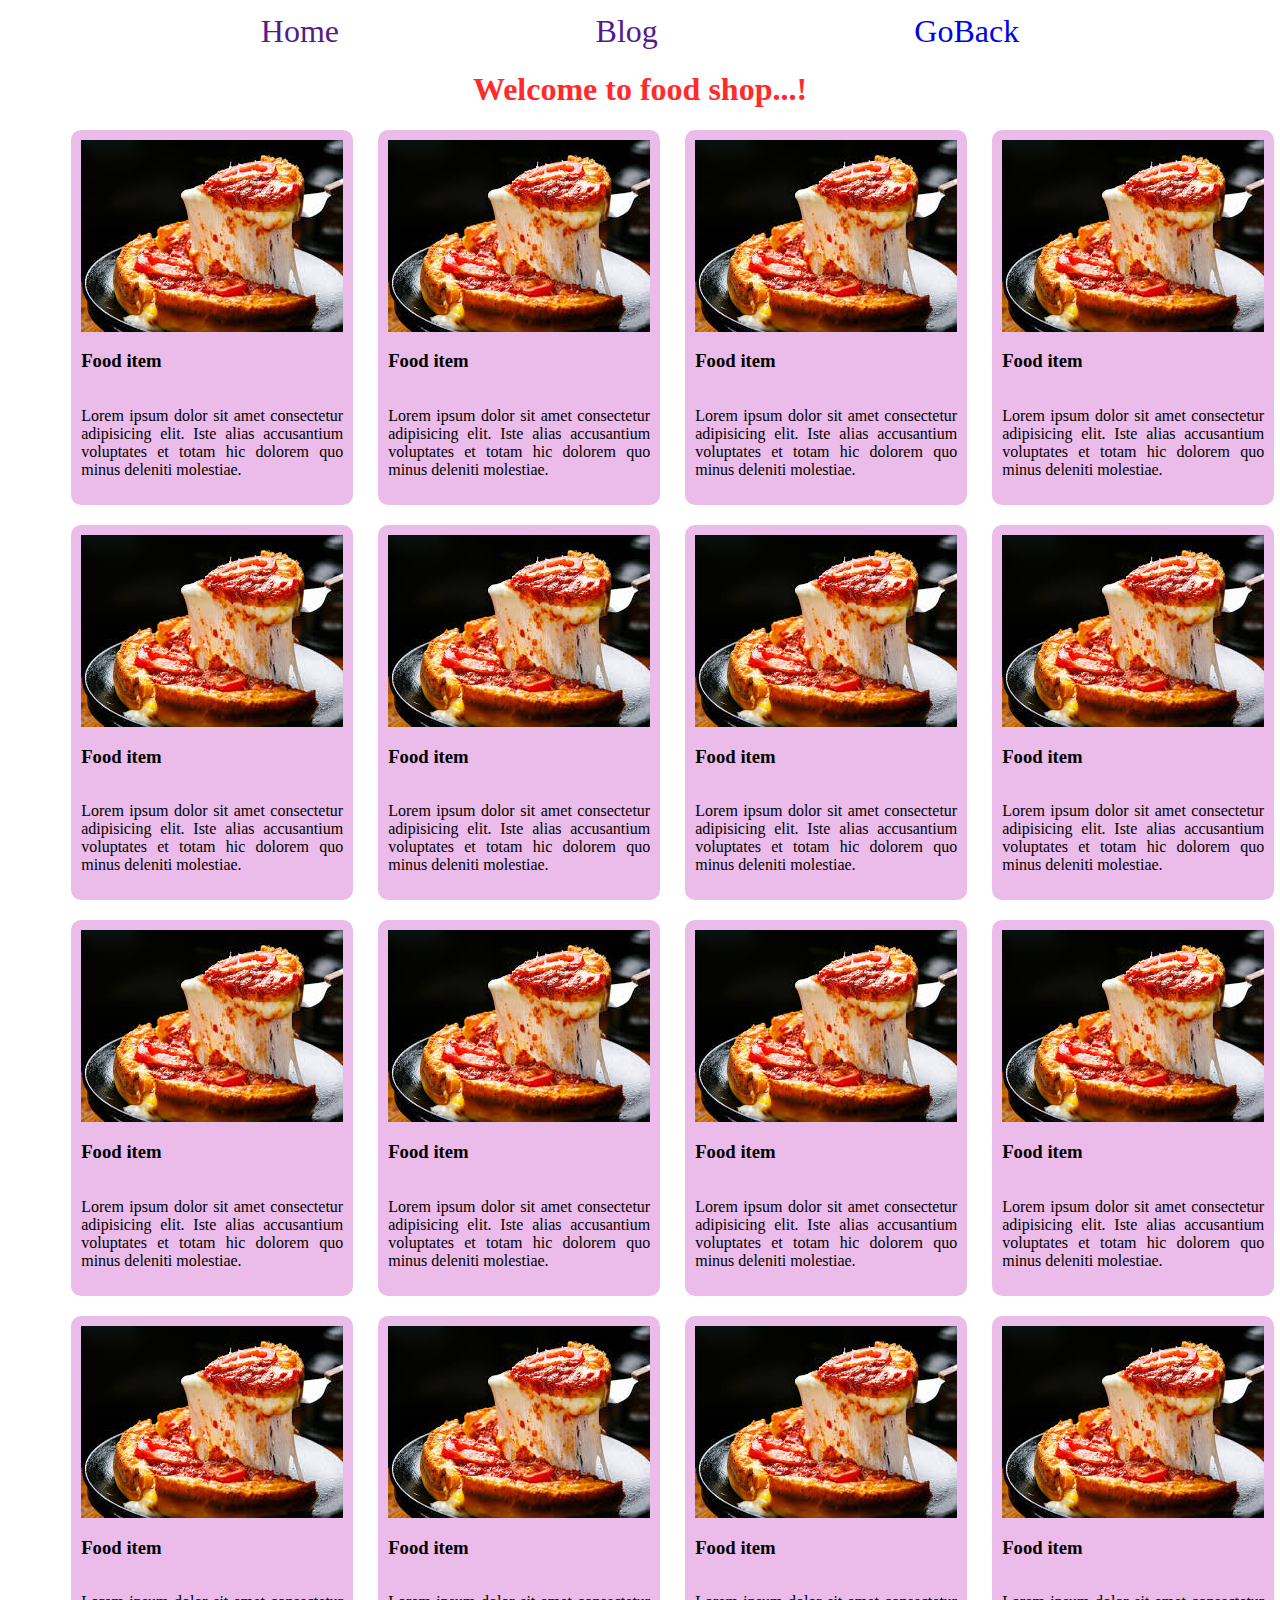
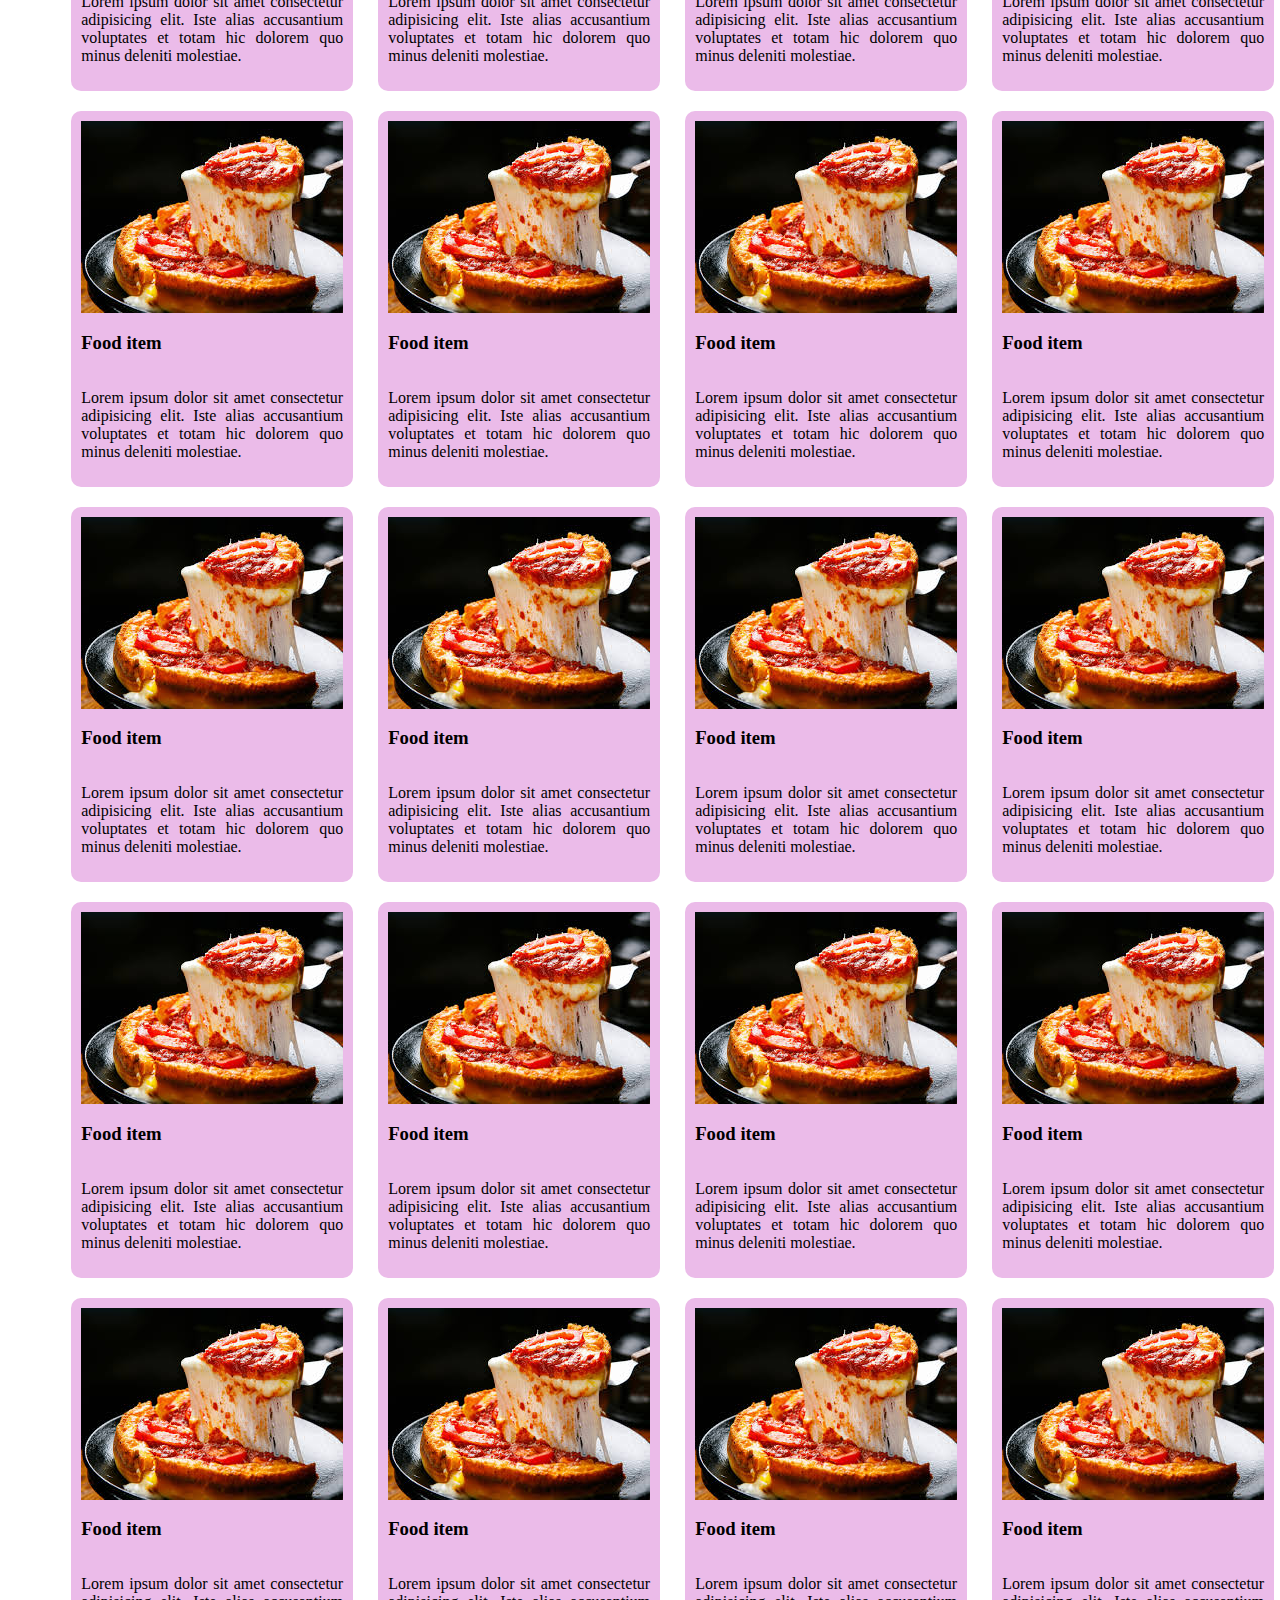
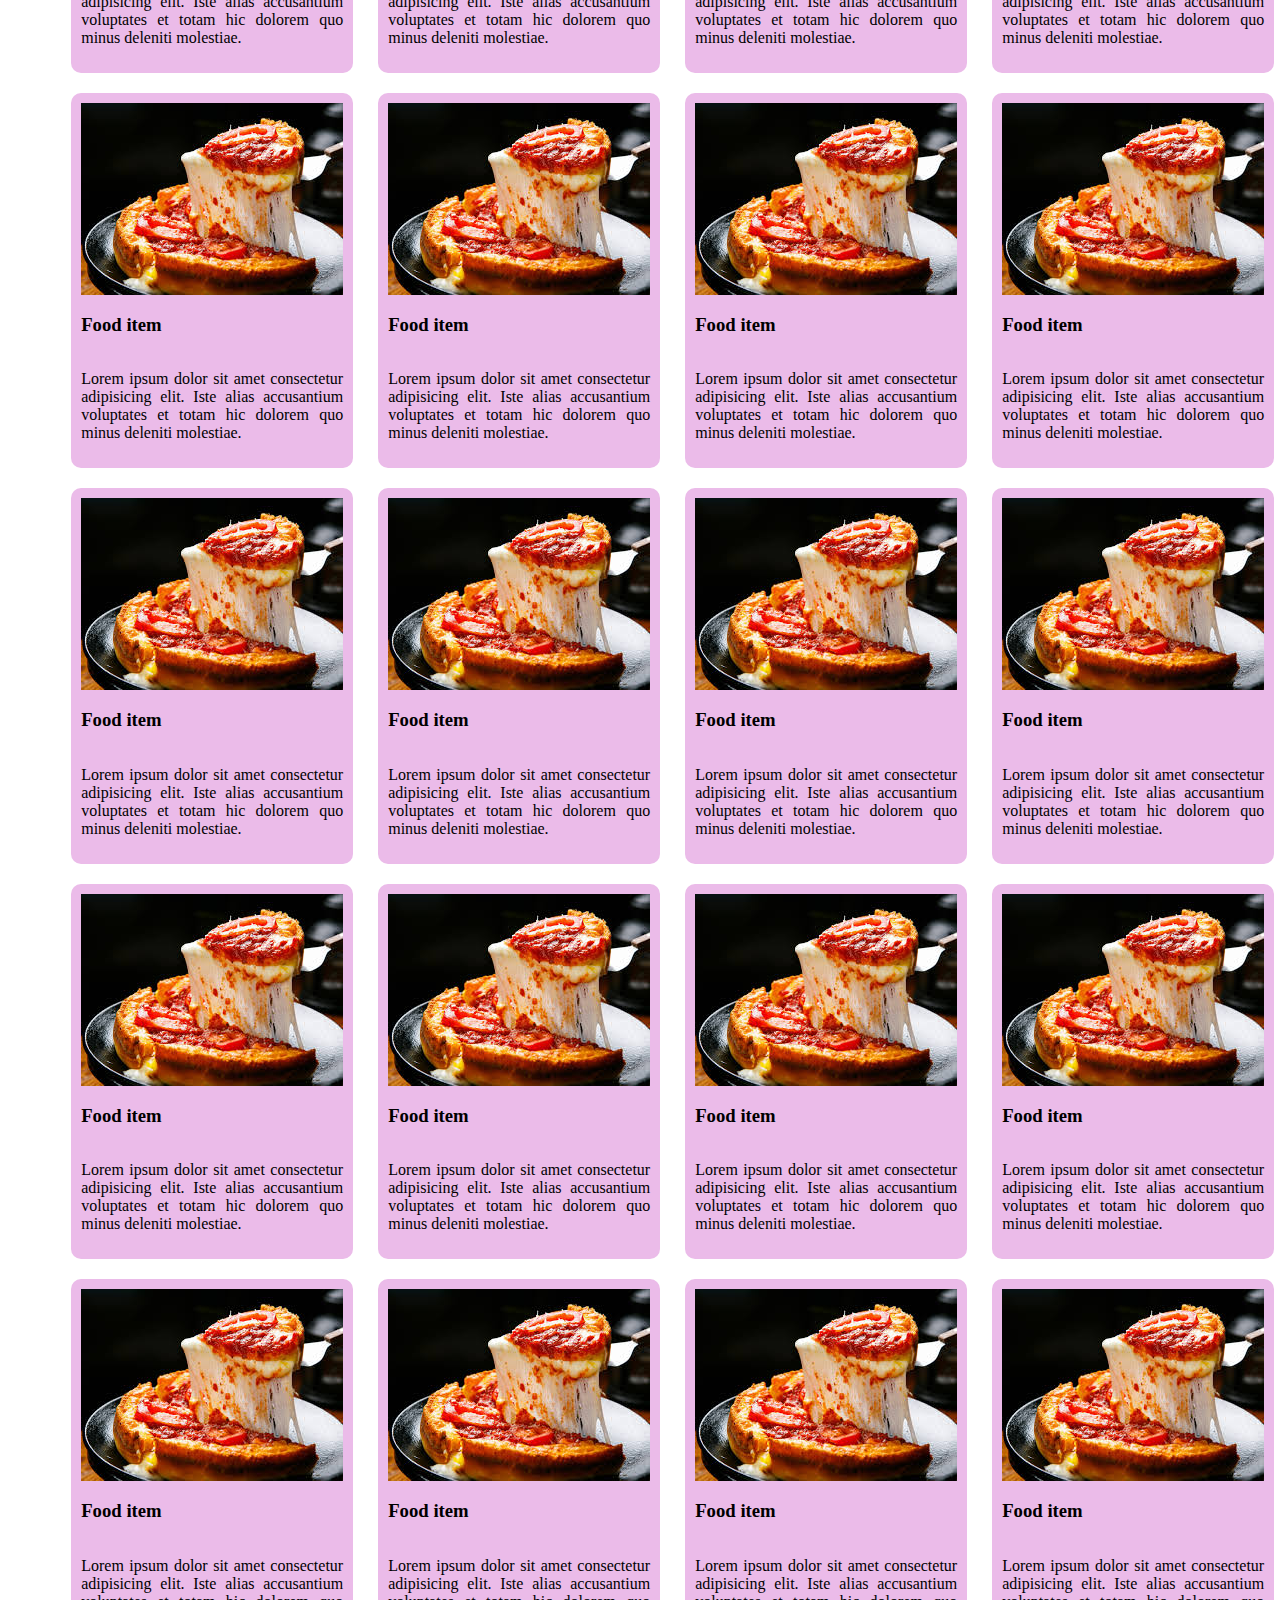
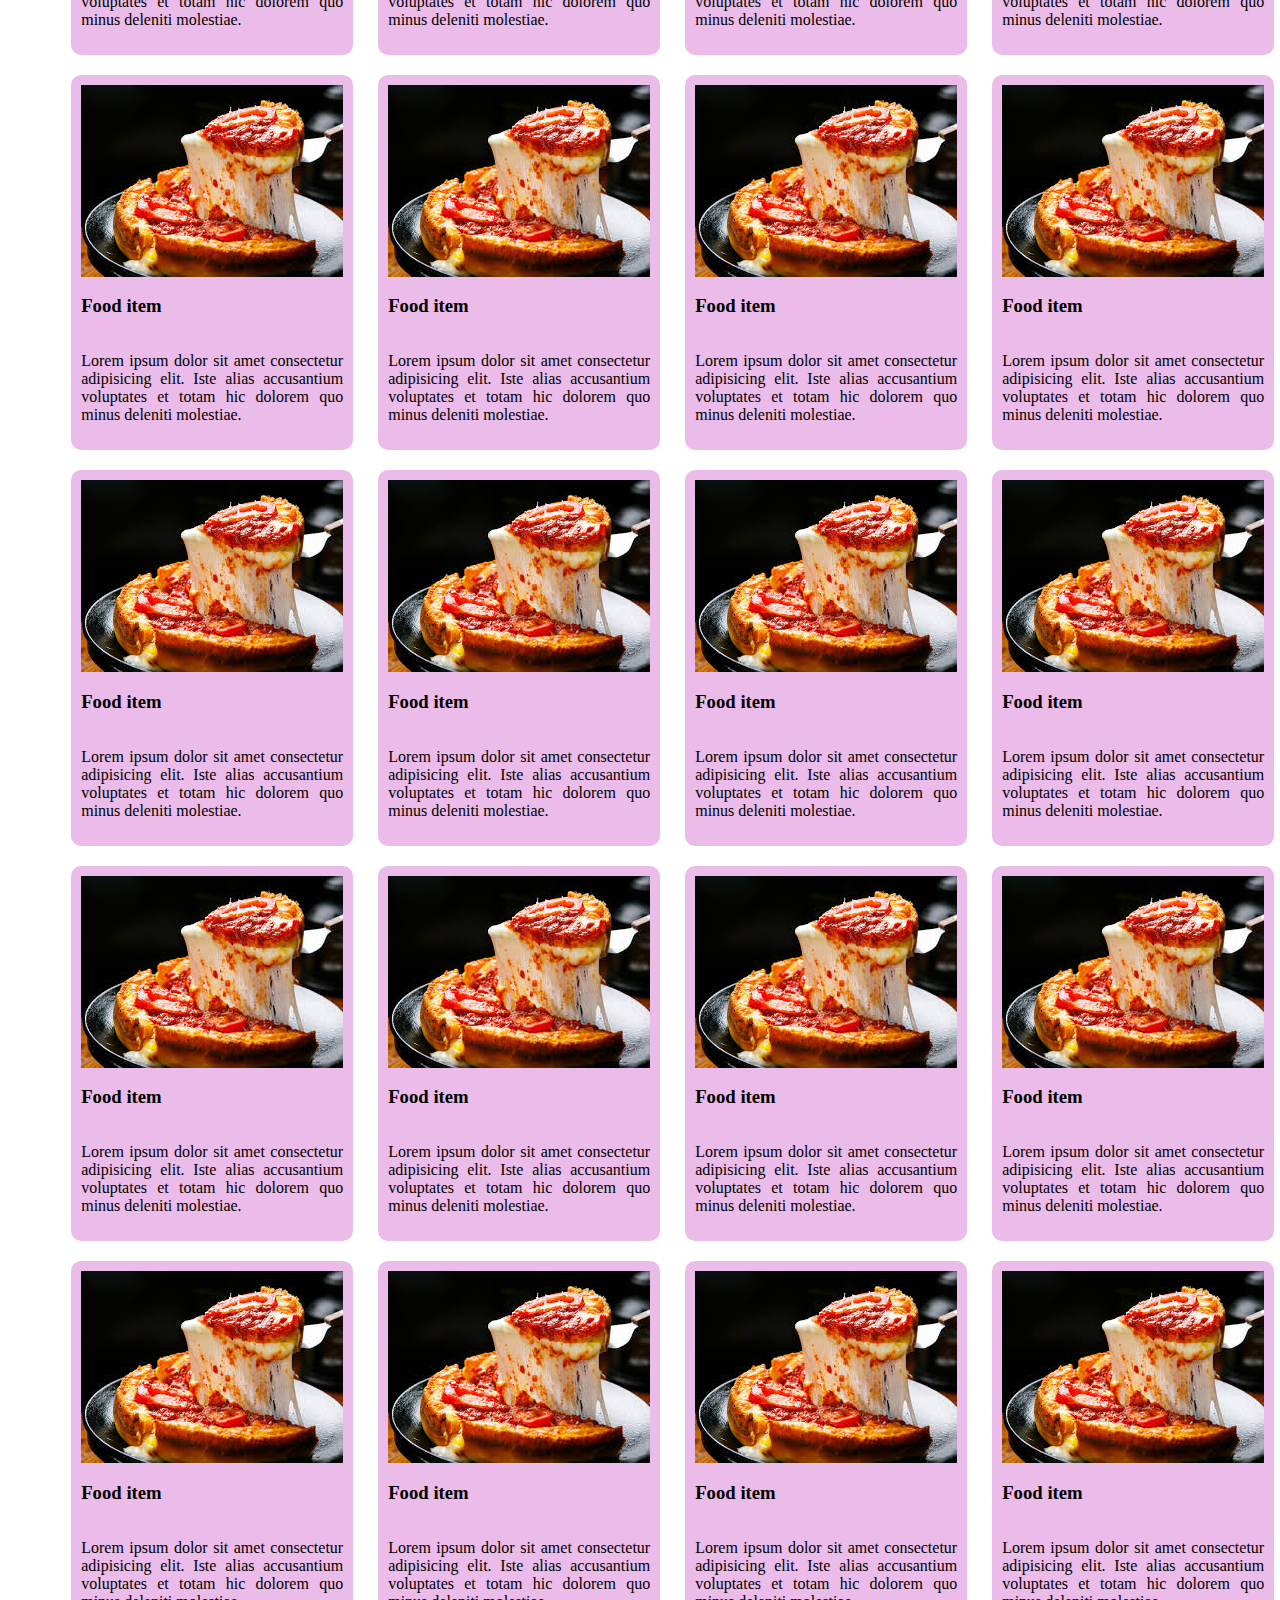
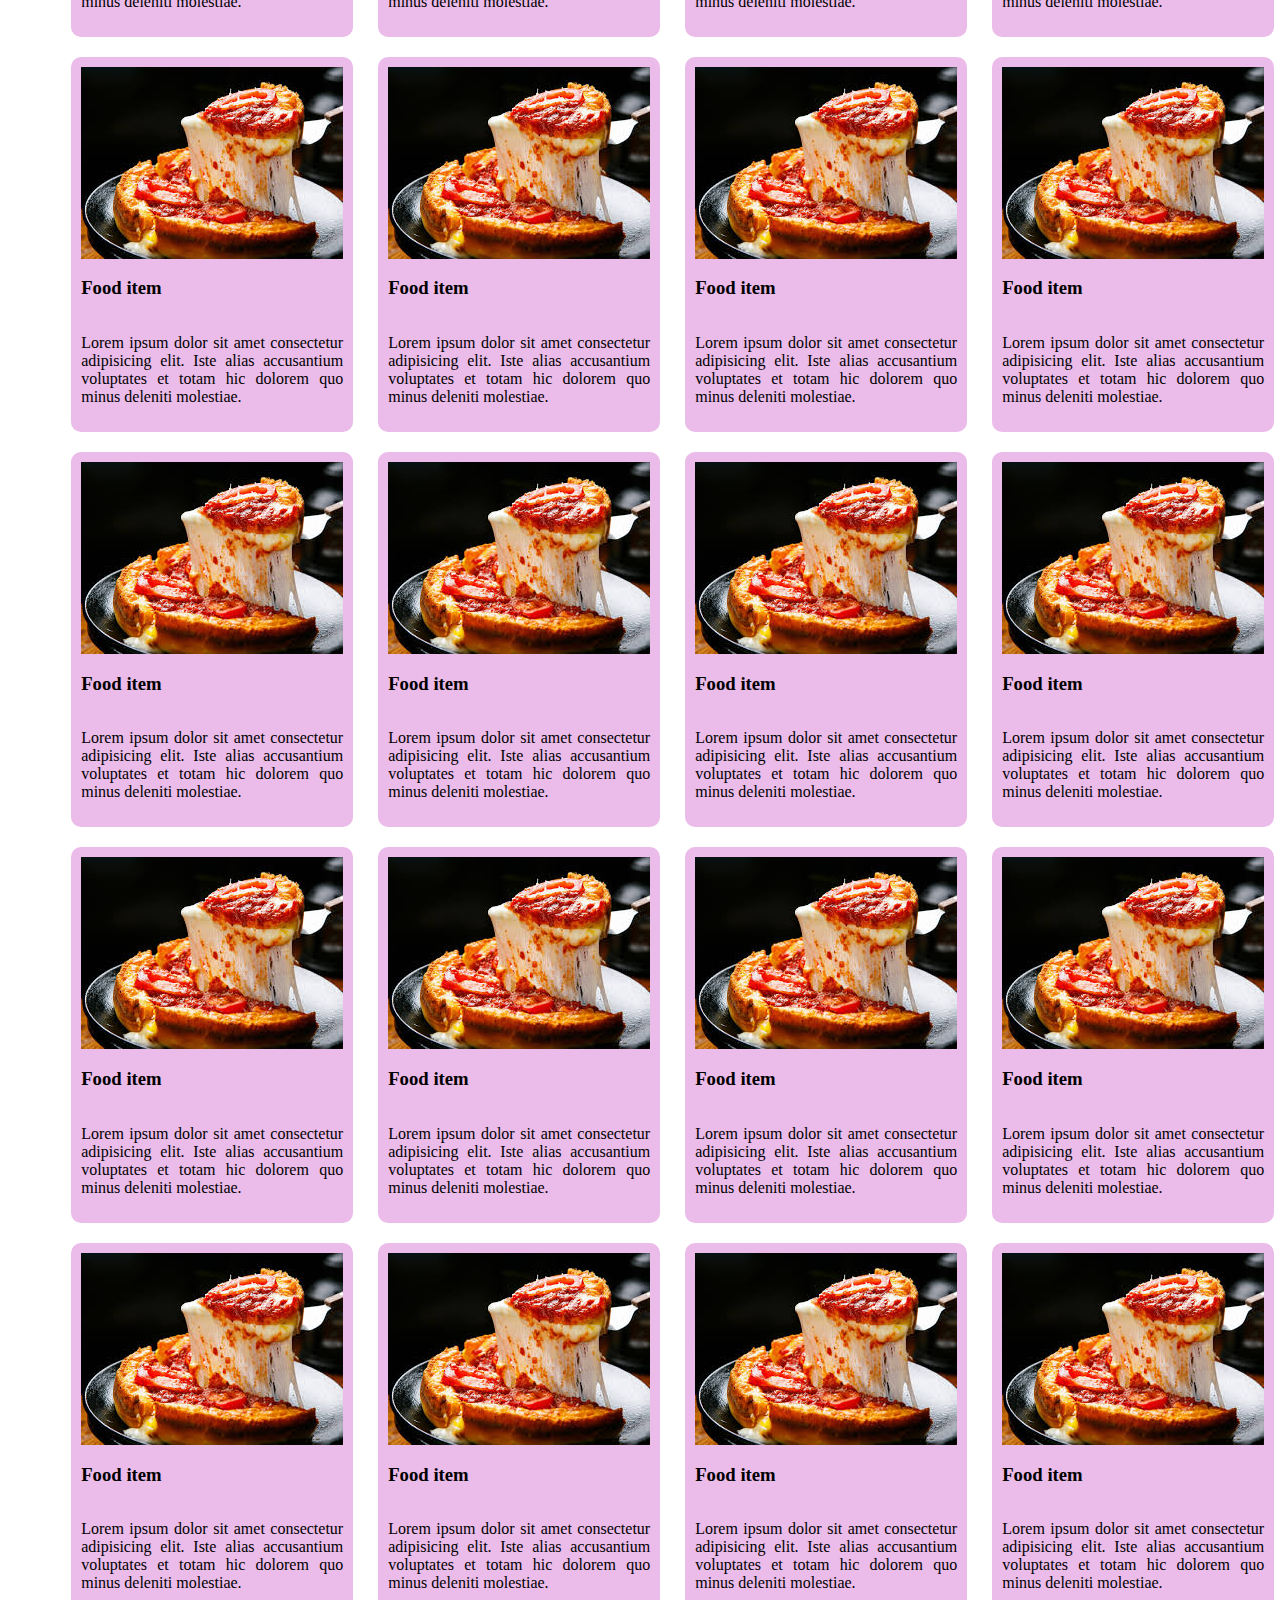
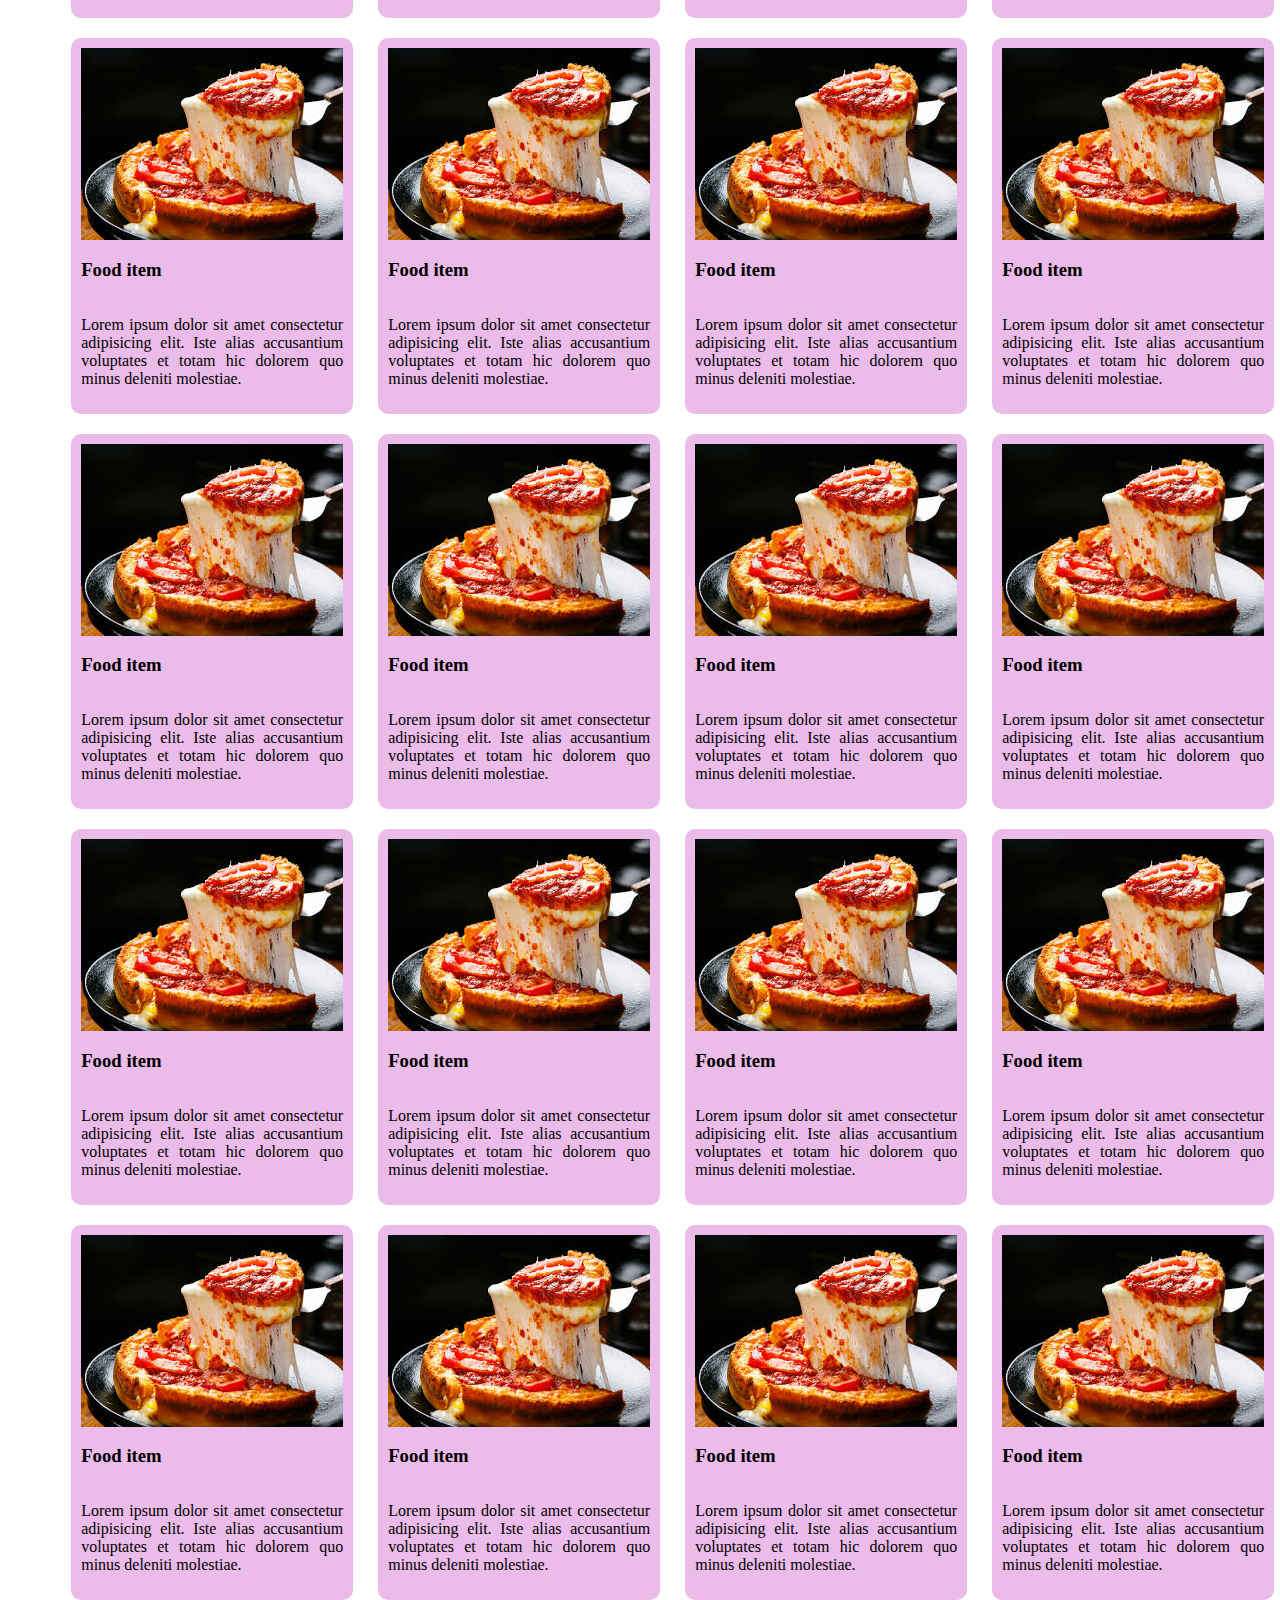
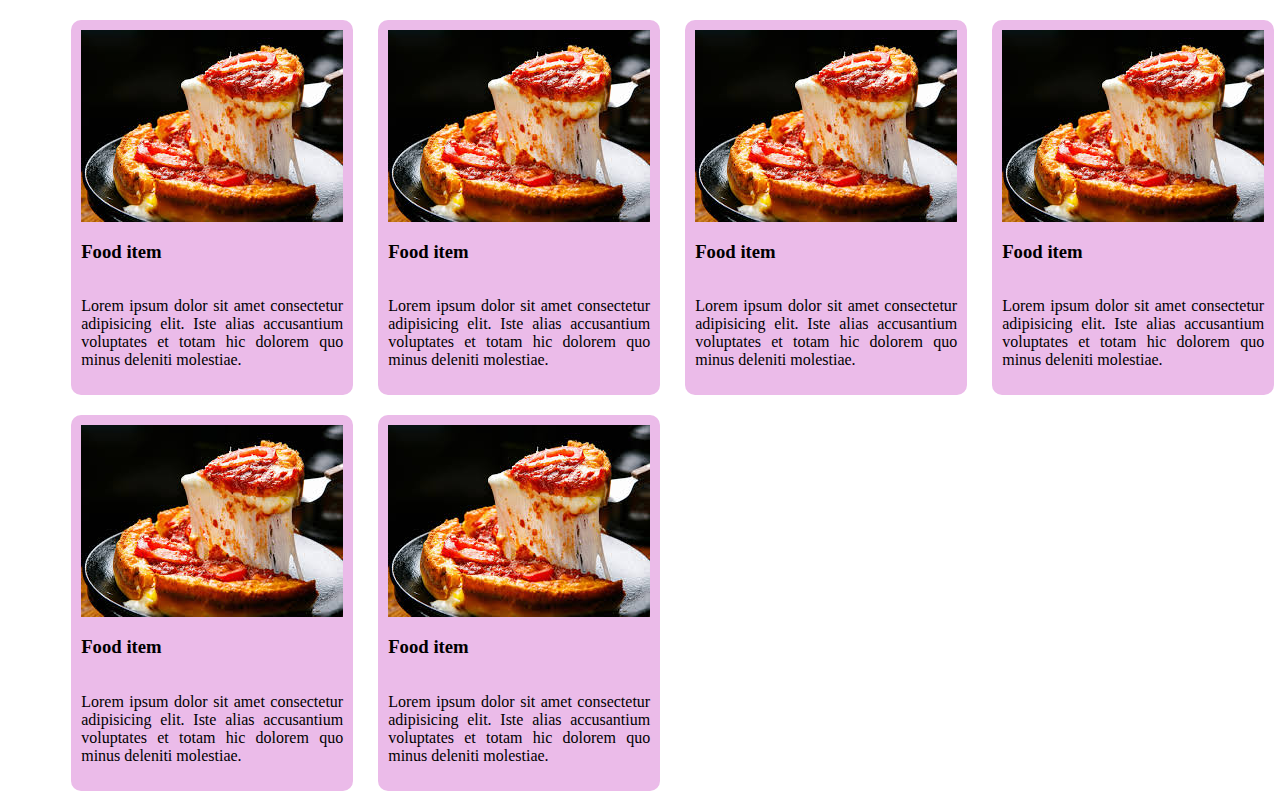
==== commit 92ba2ee4: "new" ====
--- a/food.html
+++ b/food.html
@@ -648,6 +648,11 @@
                     <h3>Food item</h3>
                     <p>Lorem ipsum dolor sit amet consectetur adipisicing elit. Iste alias accusantium voluptates et totam hic dolorem quo minus deleniti molestiae.</p>
           </div>
+          <div class="card">
+                    <img src="/images/img.jpg" alt="">
+                    <h3>Food item</h3>
+                    <p>Lorem ipsum dolor sit amet consectetur adipisicing elit. Iste alias accusantium voluptates et totam hic dolorem quo minus deleniti molestiae.</p>
+          </div>
          </div> 
          
 </body>
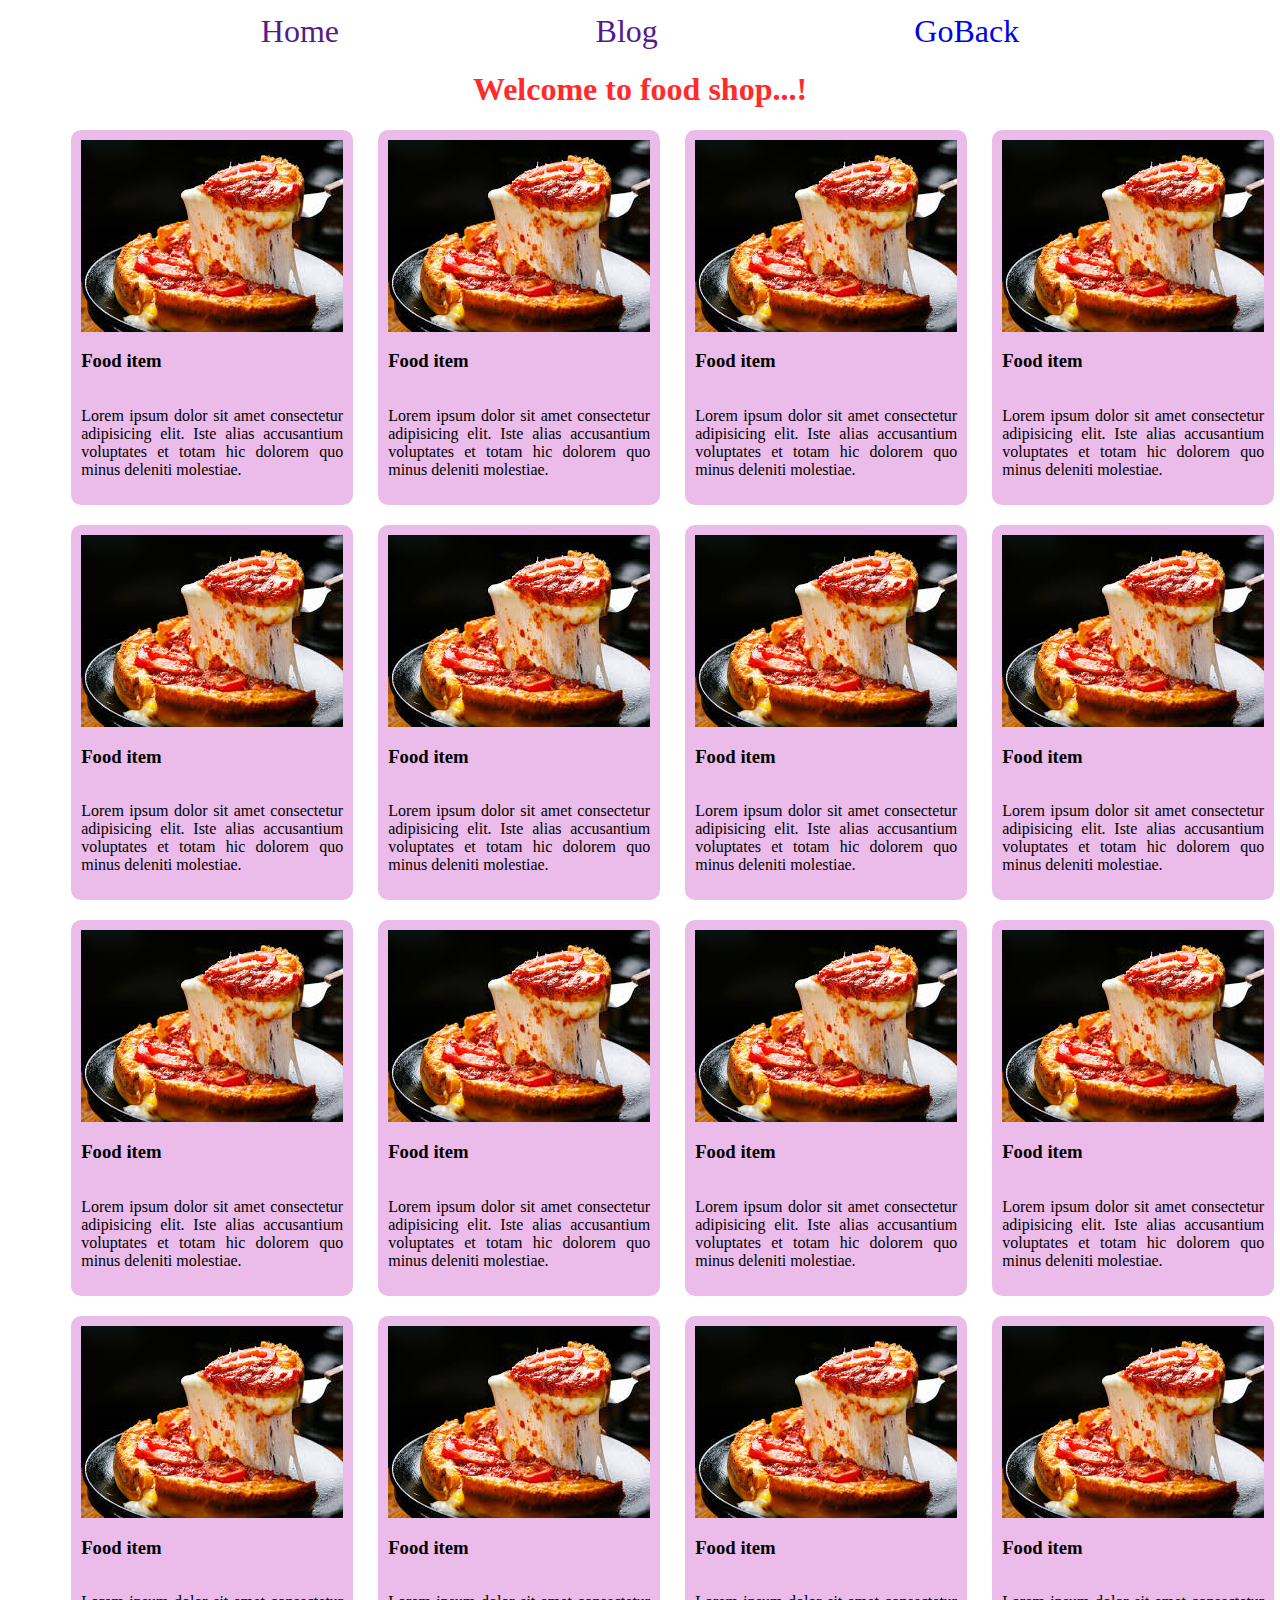
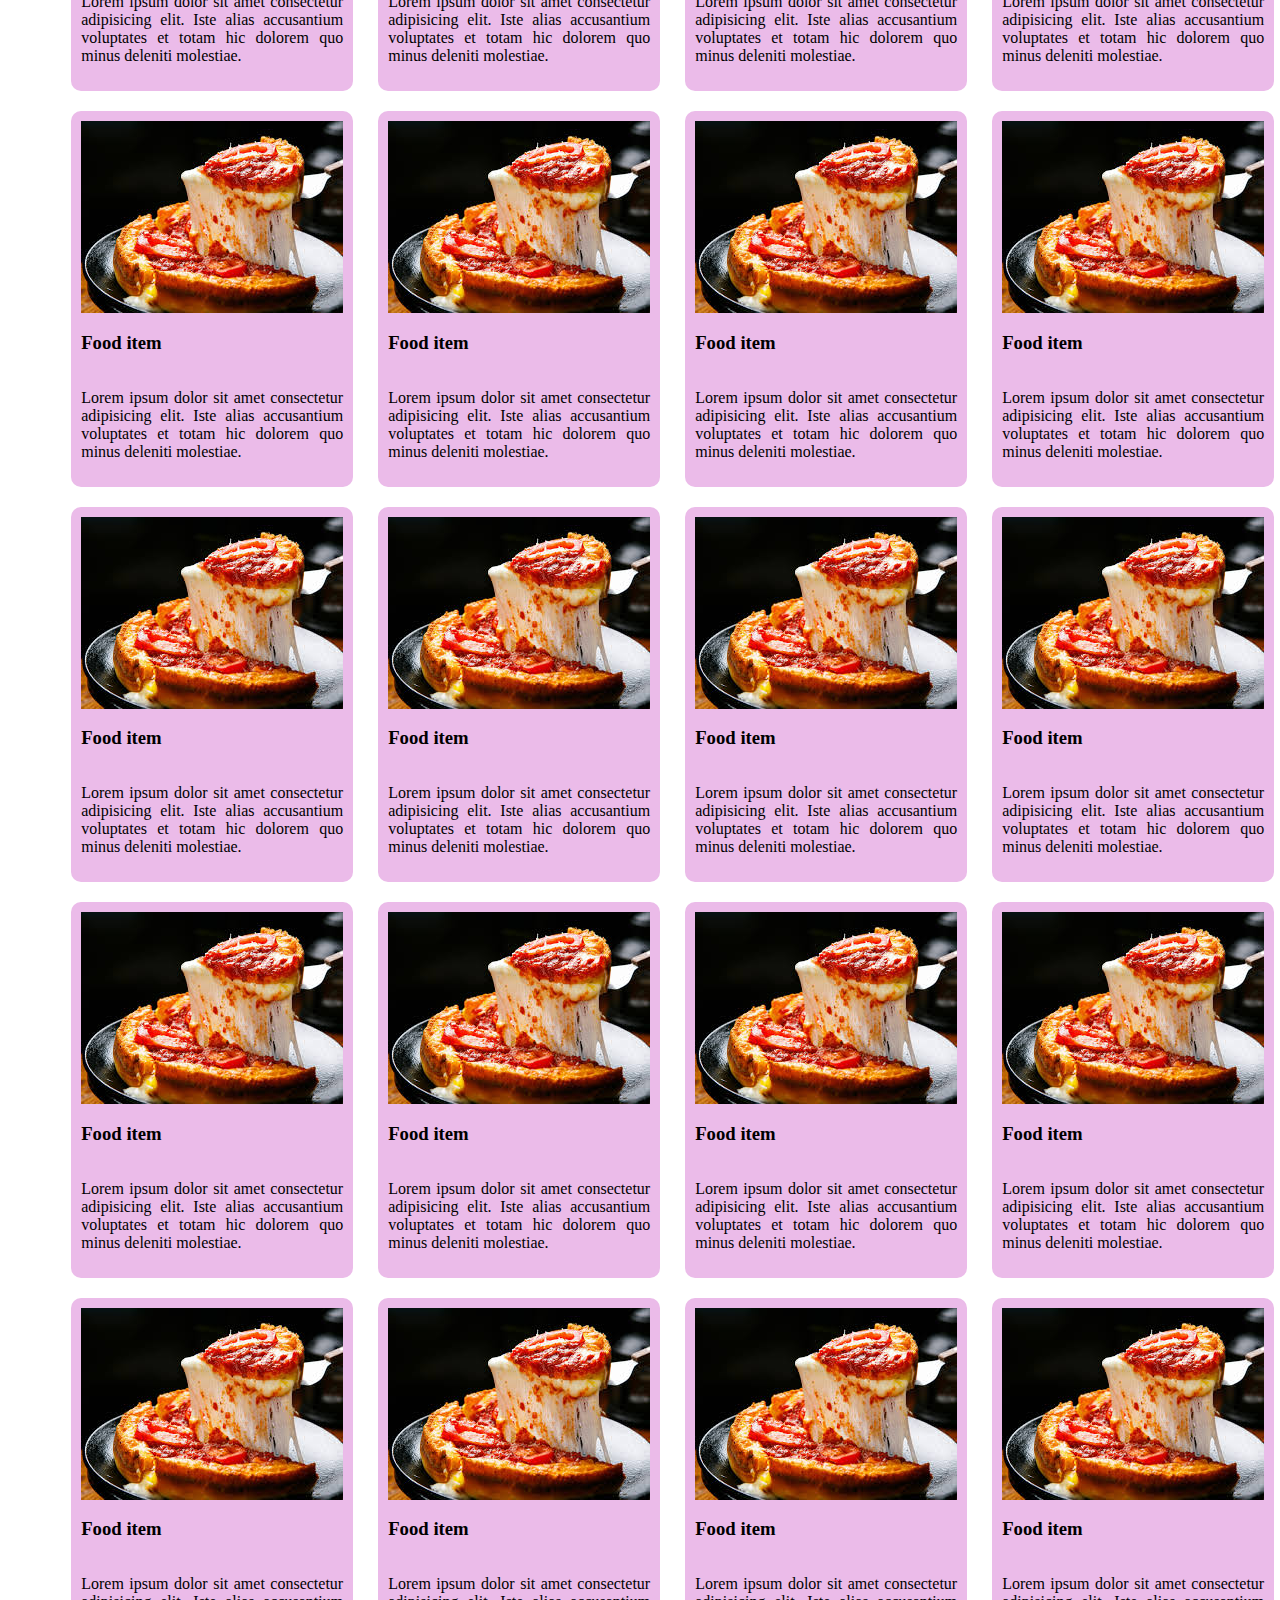
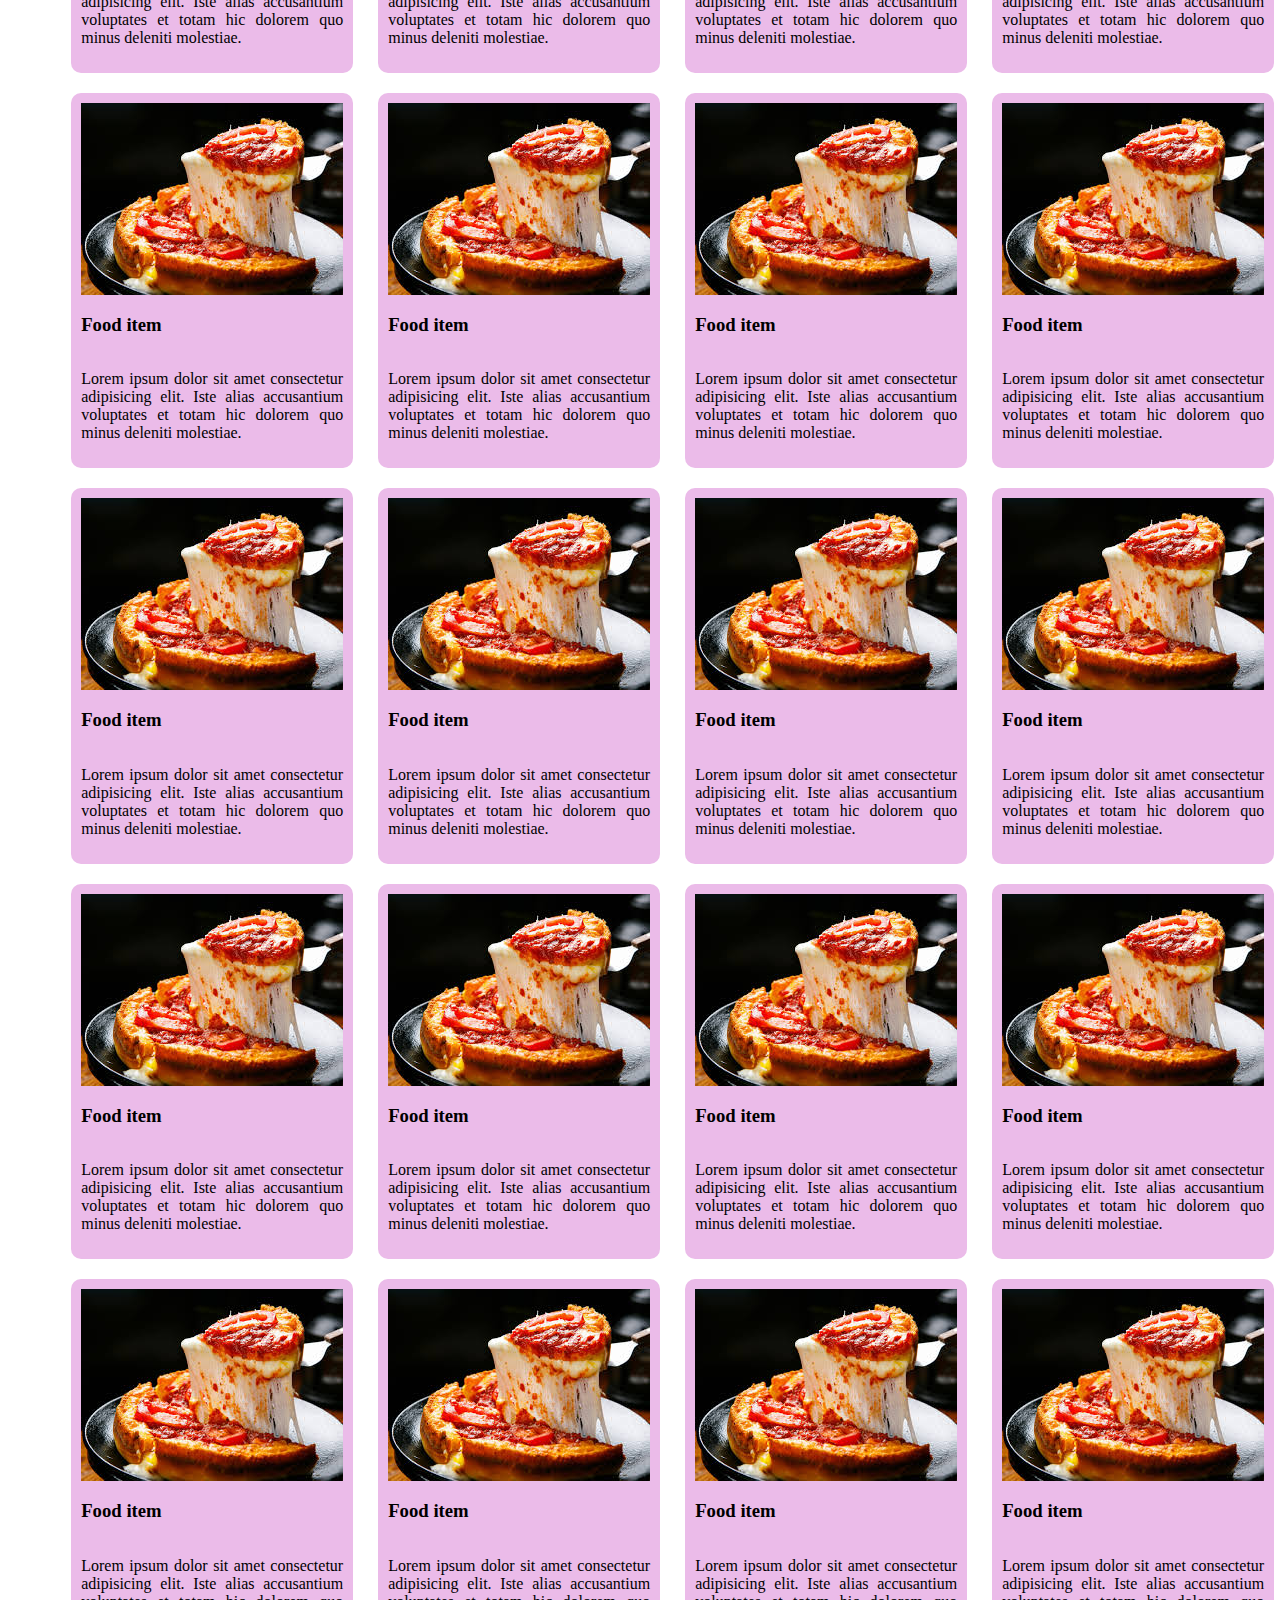
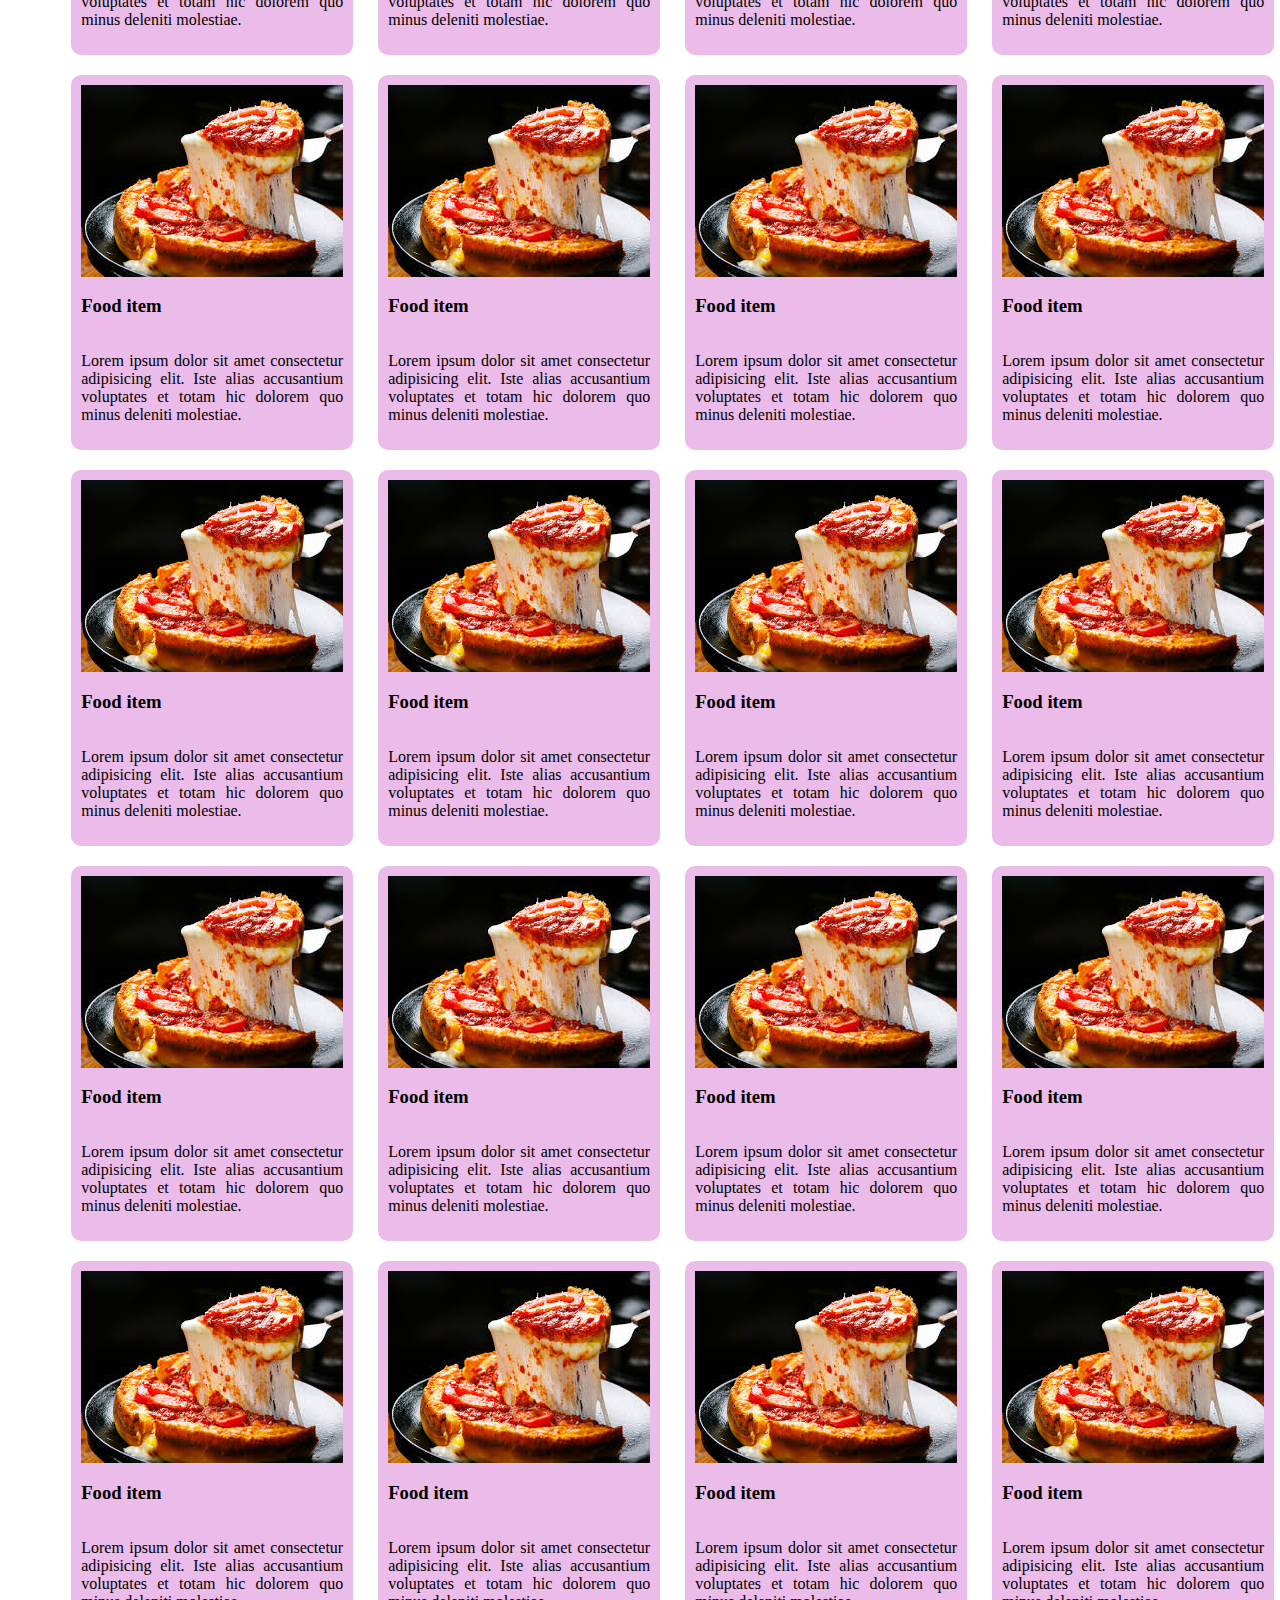
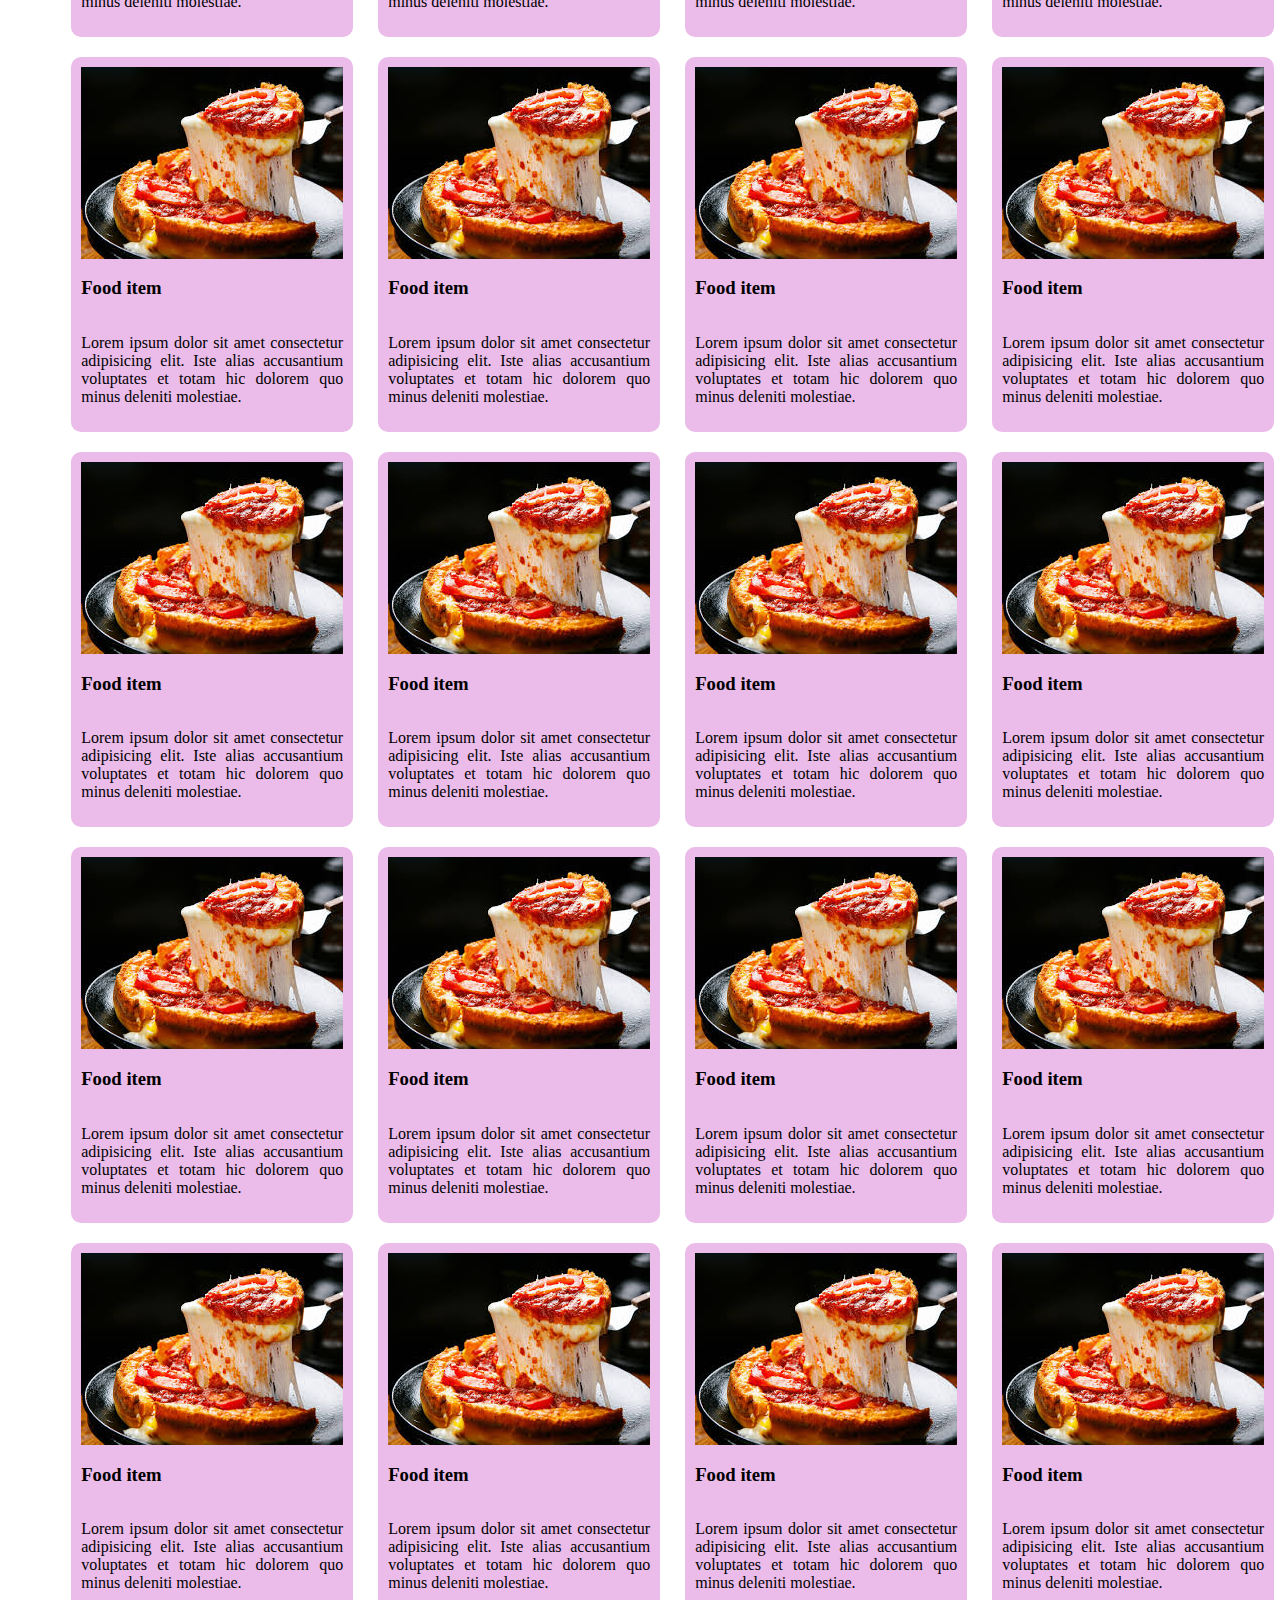
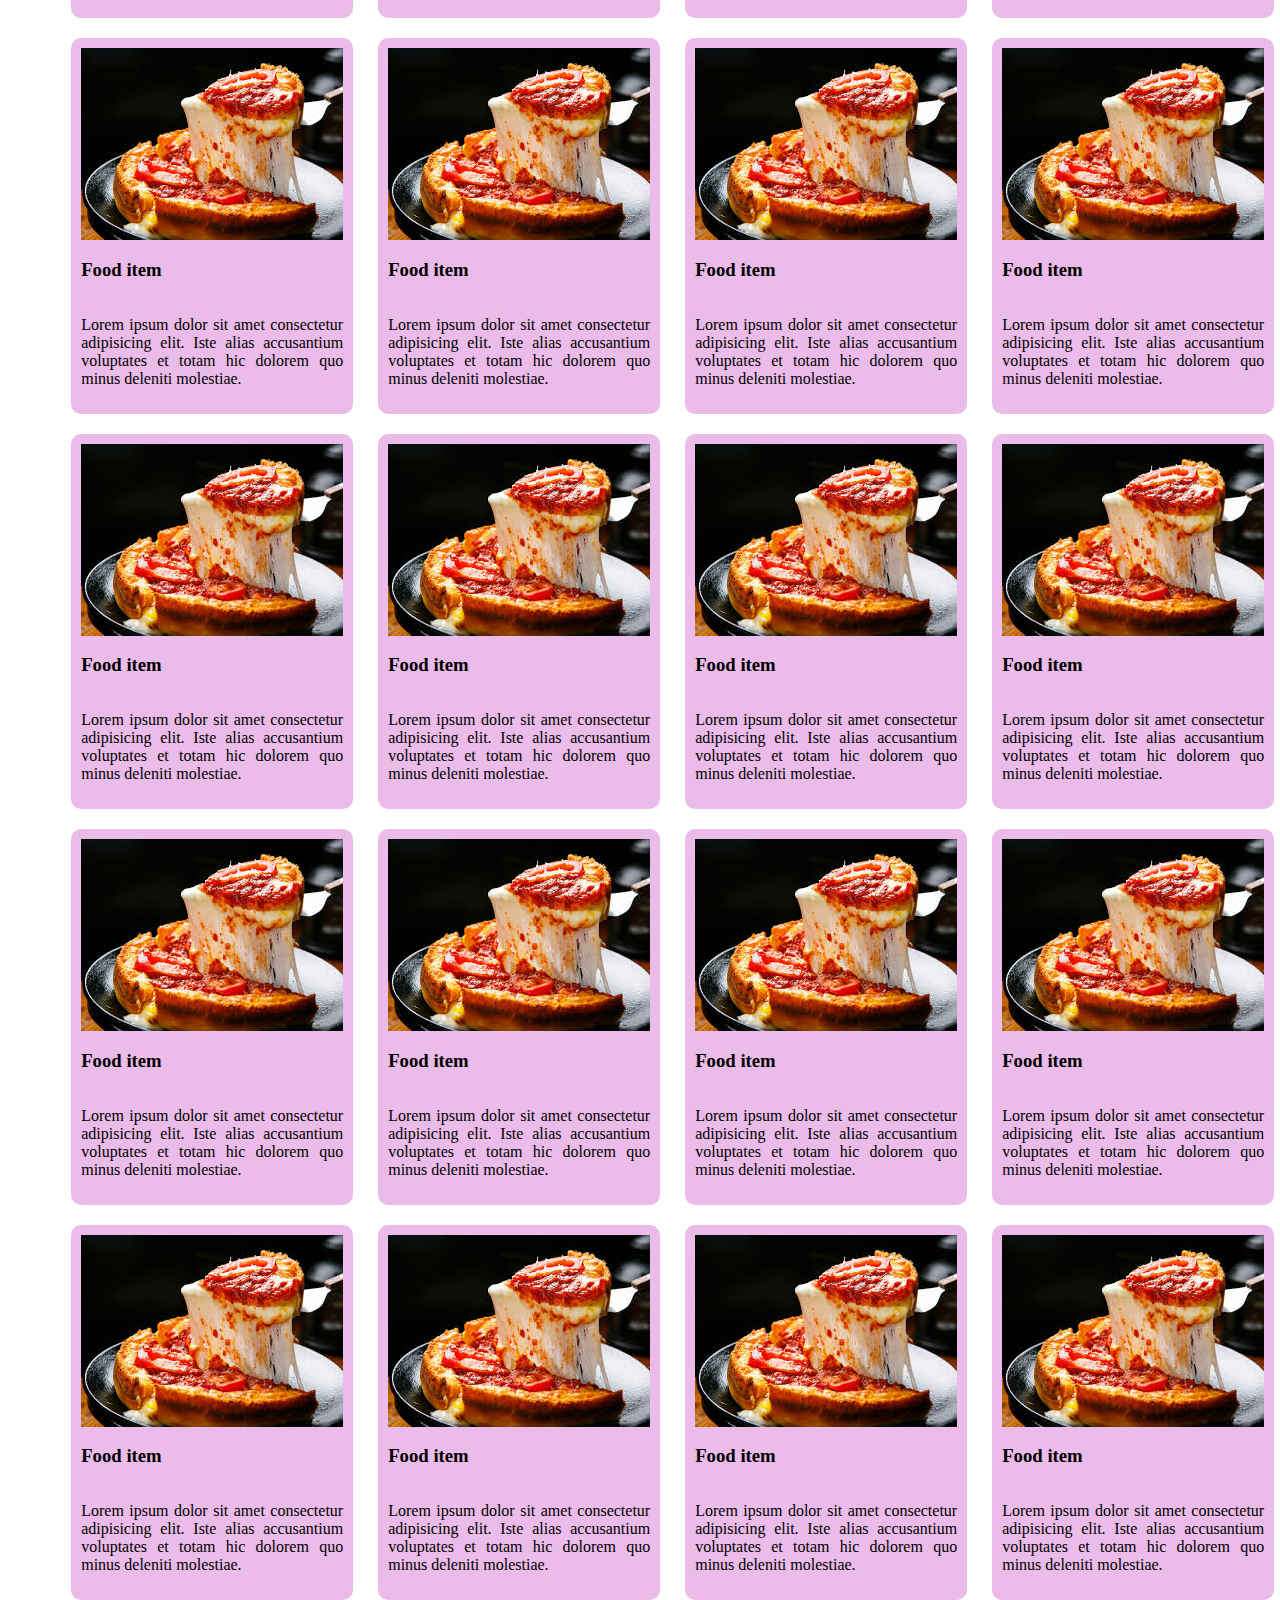
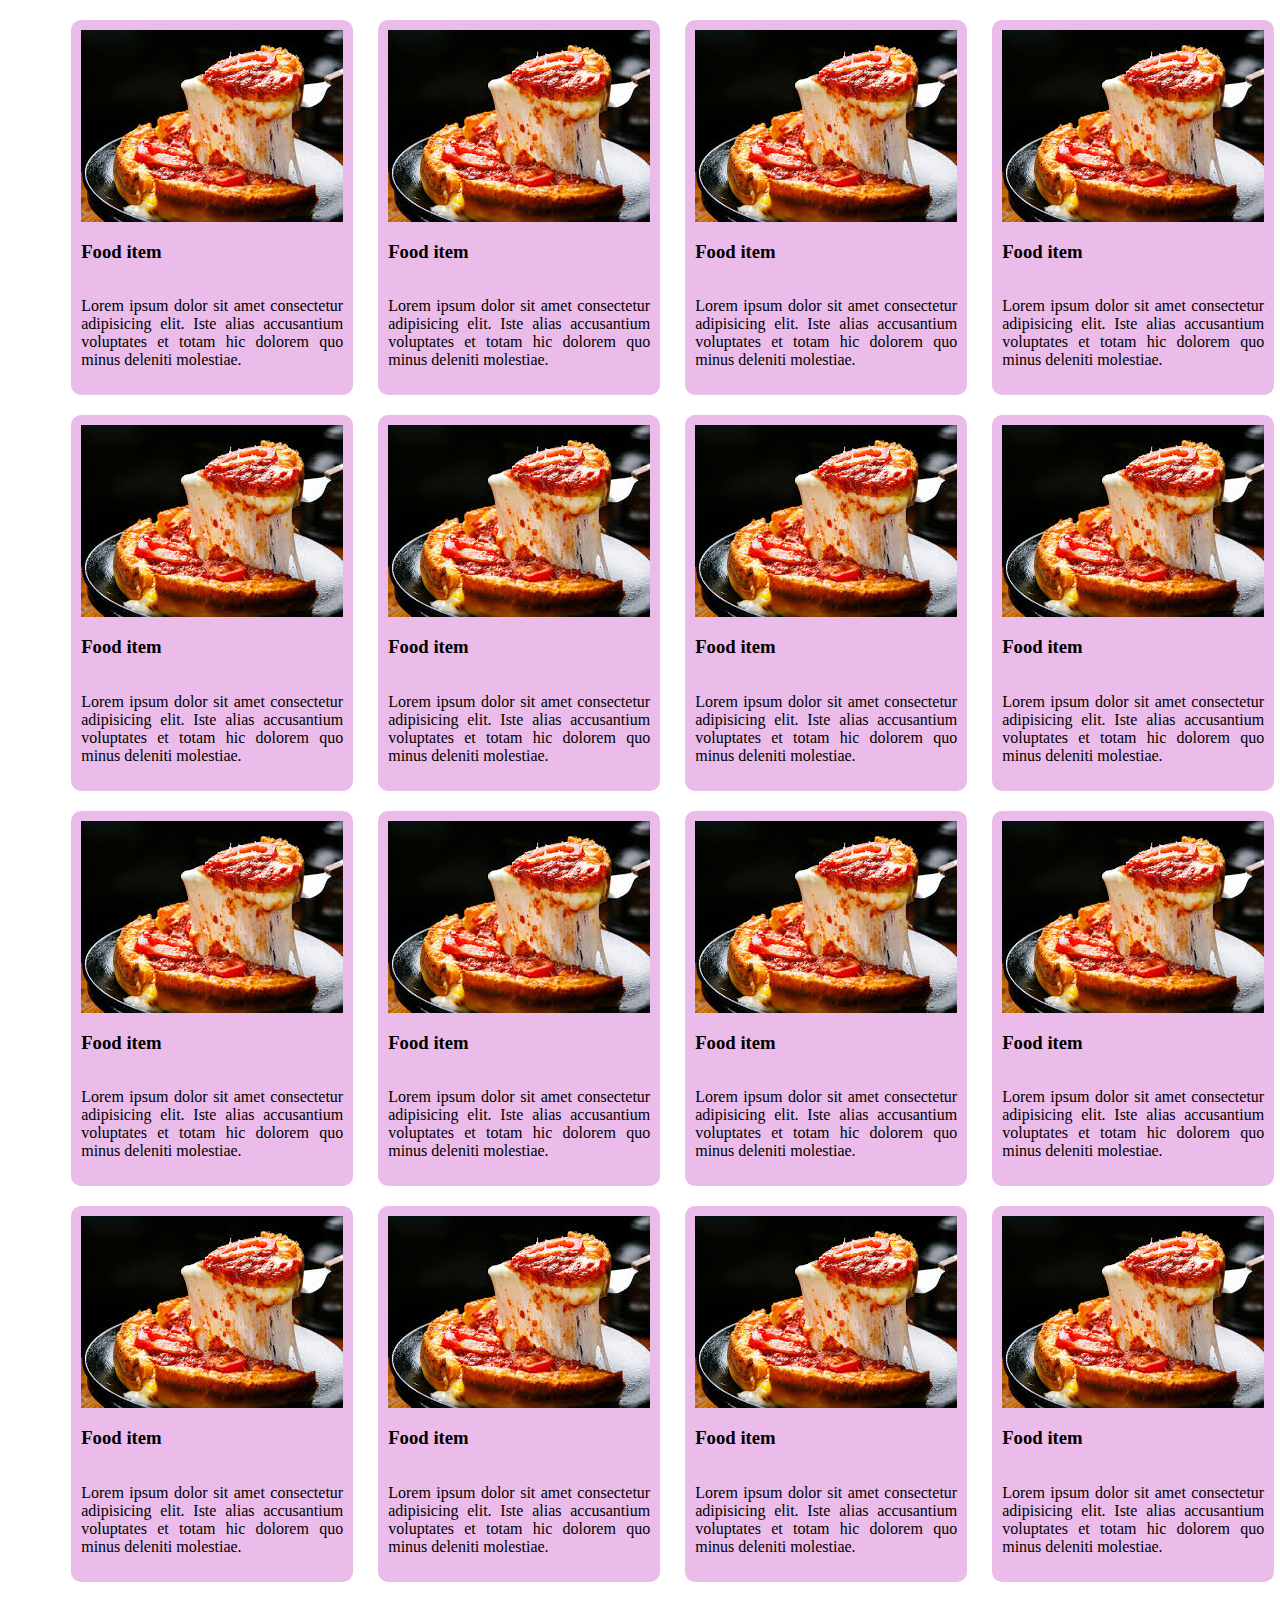
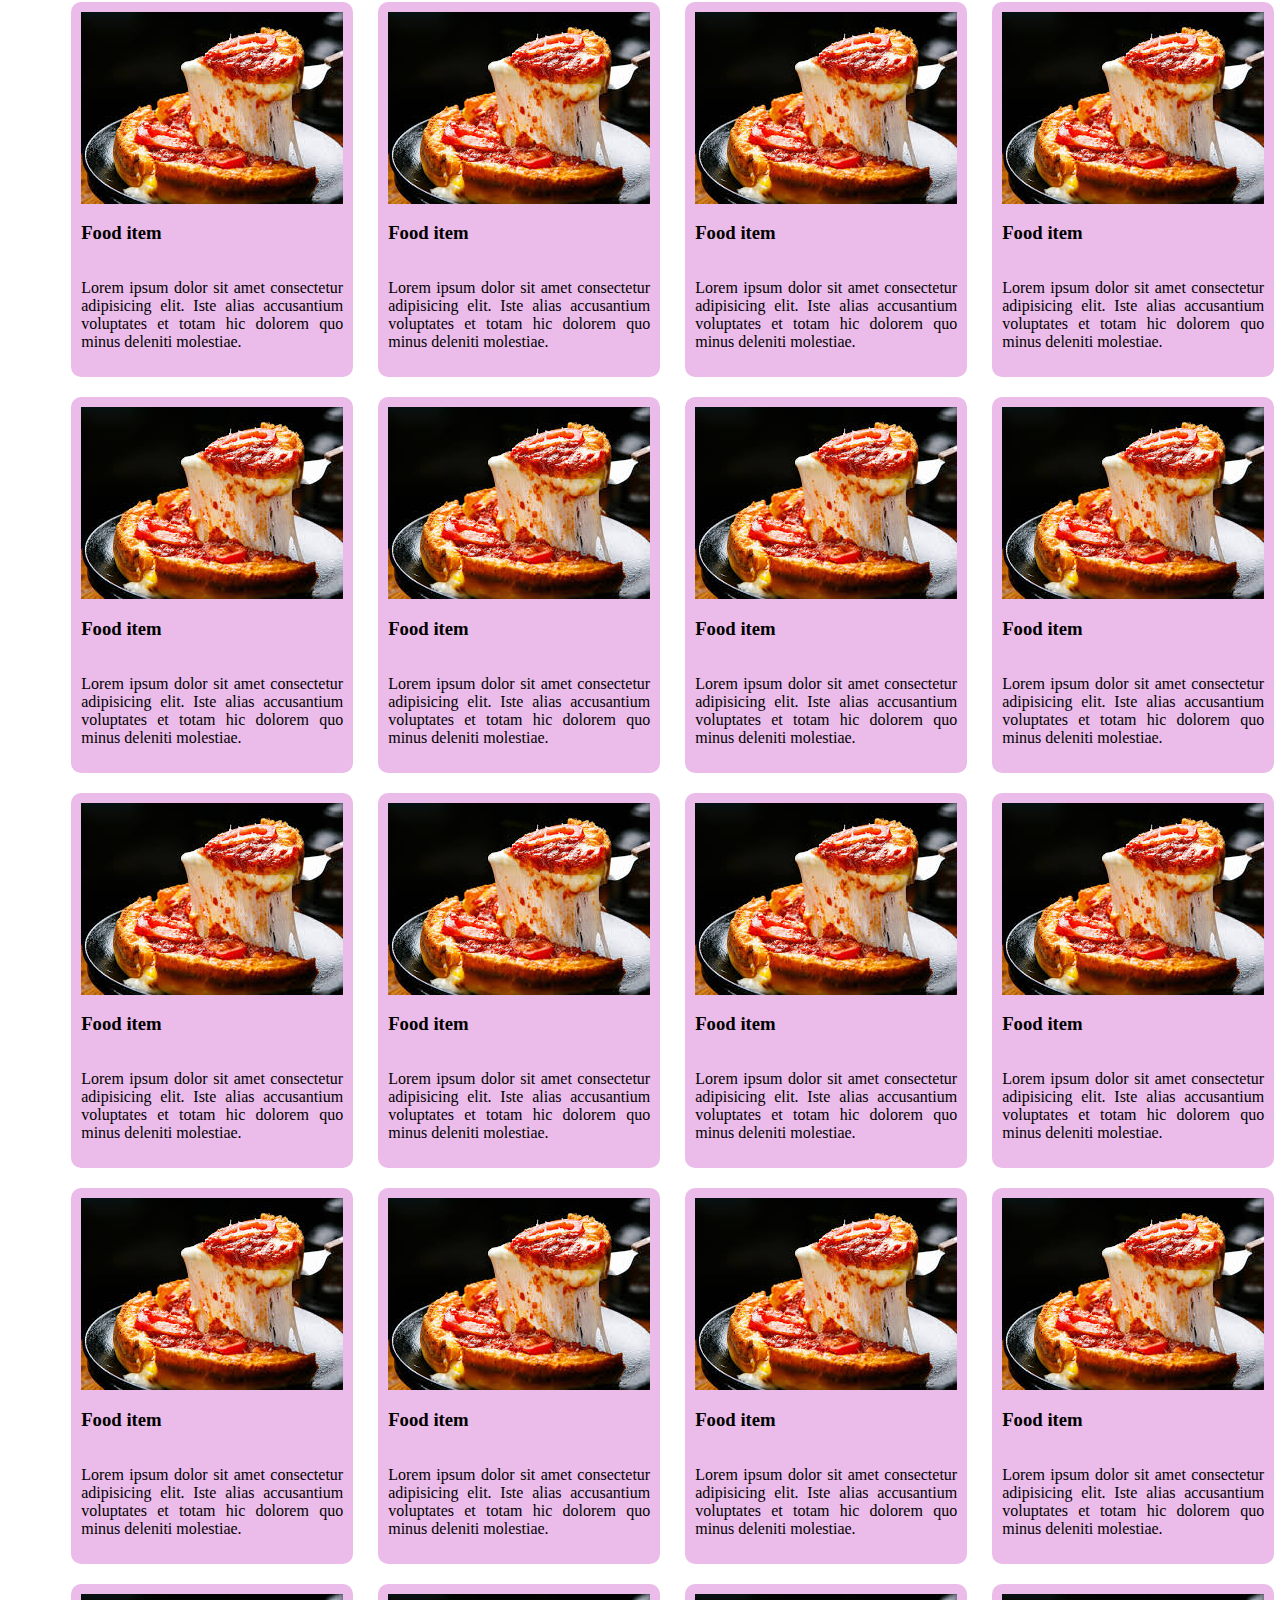
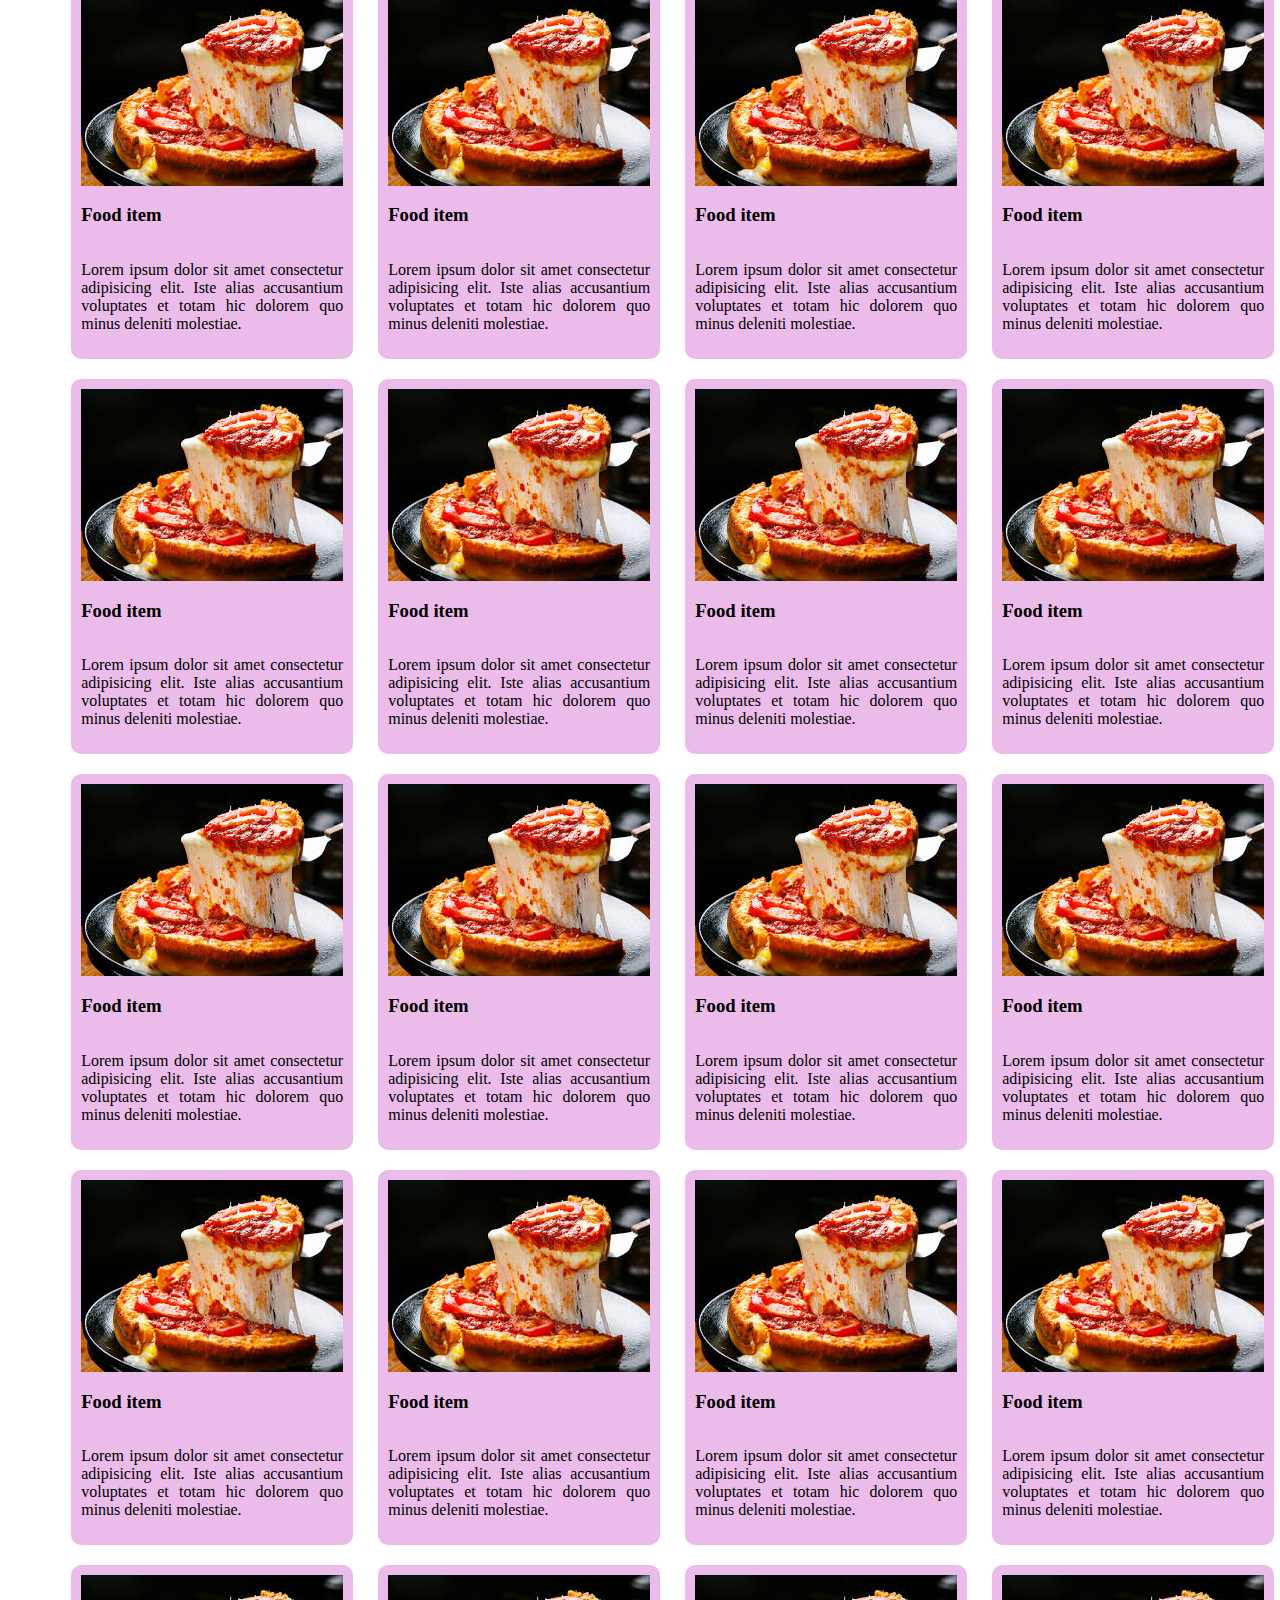
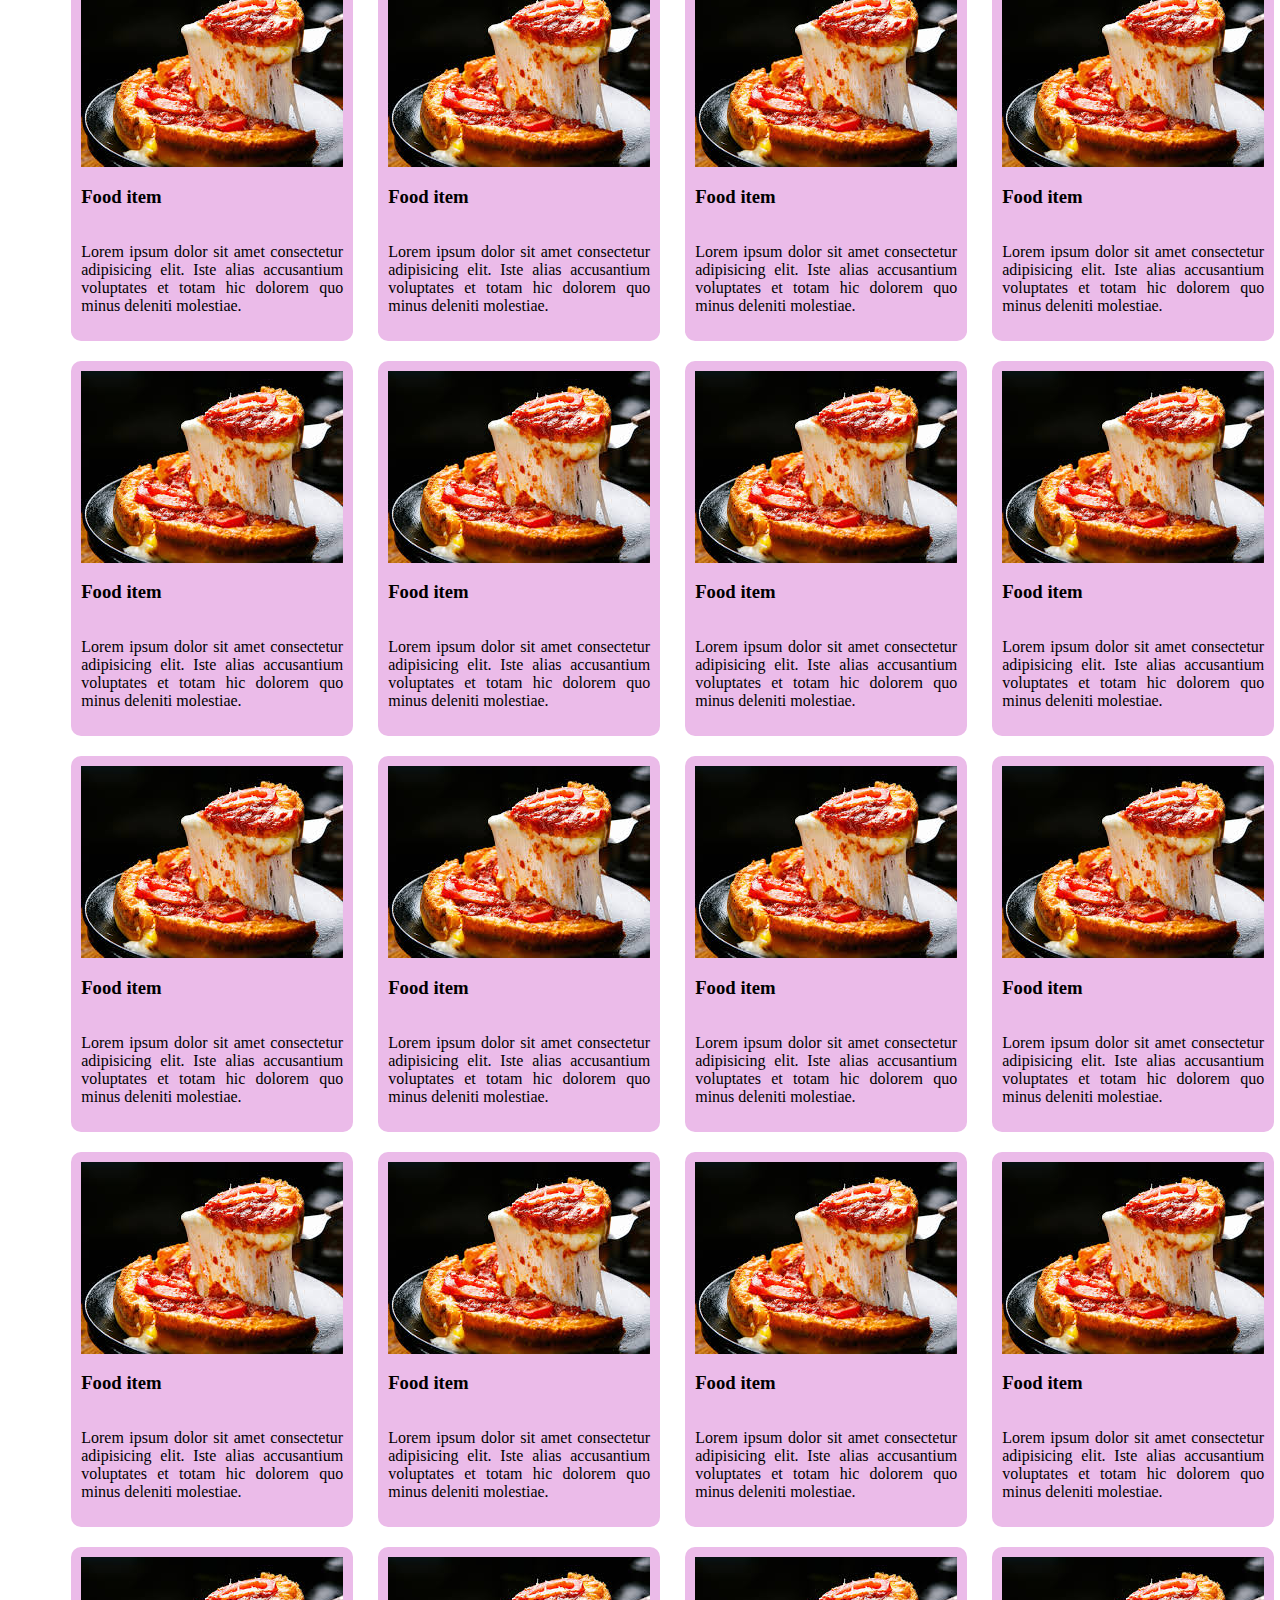
==== commit 00a2ce97: "add new" ====
--- a/food.html
+++ b/food.html
@@ -3,14 +3,14 @@
 <head>
           <meta charset="UTF-8">
           <meta name="viewport" content="width=device-width, initial-scale=1.0">
-          <link rel="stylesheet" href="/styles/food.css">
+          <link rel="stylesheet" href="./styles/food.css">
           <title>Food Shop</title>
 </head>
 <body>
           <nav>
                     <a href="">Home</a>
                     <a href="">Blog</a>
-                    <a href="/index.html">GoBack</a>
+                    <a href="./index.html">GoBack</a>
                   
                     
           </nav>
@@ -19,640 +19,1076 @@
           </div>
          <div class="container">
           <div class="card">
-                    <img src="/images/img.jpg" alt="">
-                    <h3>Food item</h3>
-                    <p>Lorem ipsum dolor sit amet consectetur adipisicing elit. Iste alias accusantium voluptates et totam hic dolorem quo minus deleniti molestiae.</p>
-          </div>
-          <div class="card">
-                    <img src="/images/img.jpg" alt="">
-                    <h3>Food item</h3>
-                    <p>Lorem ipsum dolor sit amet consectetur adipisicing elit. Iste alias accusantium voluptates et totam hic dolorem quo minus deleniti molestiae.</p>
-          </div>
-          <div class="card">
-                    <img src="/images/img.jpg" alt="">
-                    <h3>Food item</h3>
-                    <p>Lorem ipsum dolor sit amet consectetur adipisicing elit. Iste alias accusantium voluptates et totam hic dolorem quo minus deleniti molestiae.</p>
-          </div>
-          <div class="card">
-                    <img src="/images/img.jpg" alt="">
-                    <h3>Food item</h3>
-                    <p>Lorem ipsum dolor sit amet consectetur adipisicing elit. Iste alias accusantium voluptates et totam hic dolorem quo minus deleniti molestiae.</p>
-          </div>
-          <div class="card">
-                    <img src="/images/img.jpg" alt="">
-                    <h3>Food item</h3>
-                    <p>Lorem ipsum dolor sit amet consectetur adipisicing elit. Iste alias accusantium voluptates et totam hic dolorem quo minus deleniti molestiae.</p>
-          </div>
-          <div class="card">
-                    <img src="/images/img.jpg" alt="">
-                    <h3>Food item</h3>
-                    <p>Lorem ipsum dolor sit amet consectetur adipisicing elit. Iste alias accusantium voluptates et totam hic dolorem quo minus deleniti molestiae.</p>
-          </div>
-          <div class="card">
-                    <img src="/images/img.jpg" alt="">
-                    <h3>Food item</h3>
-                    <p>Lorem ipsum dolor sit amet consectetur adipisicing elit. Iste alias accusantium voluptates et totam hic dolorem quo minus deleniti molestiae.</p>
-          </div>
-          <div class="card">
-                    <img src="/images/img.jpg" alt="">
-                    <h3>Food item</h3>
-                    <p>Lorem ipsum dolor sit amet consectetur adipisicing elit. Iste alias accusantium voluptates et totam hic dolorem quo minus deleniti molestiae.</p>
-          </div>
-          <div class="card">
-                    <img src="/images/img.jpg" alt="">
-                    <h3>Food item</h3>
-                    <p>Lorem ipsum dolor sit amet consectetur adipisicing elit. Iste alias accusantium voluptates et totam hic dolorem quo minus deleniti molestiae.</p>
-          </div>
-          <div class="card">
-                    <img src="/images/img.jpg" alt="">
-                    <h3>Food item</h3>
-                    <p>Lorem ipsum dolor sit amet consectetur adipisicing elit. Iste alias accusantium voluptates et totam hic dolorem quo minus deleniti molestiae.</p>
-          </div>
-          <div class="card">
-                    <img src="/images/img.jpg" alt="">
-                    <h3>Food item</h3>
-                    <p>Lorem ipsum dolor sit amet consectetur adipisicing elit. Iste alias accusantium voluptates et totam hic dolorem quo minus deleniti molestiae.</p>
-          </div>
-          <div class="card">
-                    <img src="/images/img.jpg" alt="">
-                    <h3>Food item</h3>
-                    <p>Lorem ipsum dolor sit amet consectetur adipisicing elit. Iste alias accusantium voluptates et totam hic dolorem quo minus deleniti molestiae.</p>
-          </div>
-          <div class="card">
-                    <img src="/images/img.jpg" alt="">
-                    <h3>Food item</h3>
-                    <p>Lorem ipsum dolor sit amet consectetur adipisicing elit. Iste alias accusantium voluptates et totam hic dolorem quo minus deleniti molestiae.</p>
-          </div>
-          <div class="card">
-                    <img src="/images/img.jpg" alt="">
-                    <h3>Food item</h3>
-                    <p>Lorem ipsum dolor sit amet consectetur adipisicing elit. Iste alias accusantium voluptates et totam hic dolorem quo minus deleniti molestiae.</p>
-          </div>
-          <div class="card">
-                    <img src="/images/img.jpg" alt="">
-                    <h3>Food item</h3>
-                    <p>Lorem ipsum dolor sit amet consectetur adipisicing elit. Iste alias accusantium voluptates et totam hic dolorem quo minus deleniti molestiae.</p>
-          </div>
-          <div class="card">
-                    <img src="/images/img.jpg" alt="">
-                    <h3>Food item</h3>
-                    <p>Lorem ipsum dolor sit amet consectetur adipisicing elit. Iste alias accusantium voluptates et totam hic dolorem quo minus deleniti molestiae.</p>
-          </div>
-          <div class="card">
-                    <img src="/images/img.jpg" alt="">
-                    <h3>Food item</h3>
-                    <p>Lorem ipsum dolor sit amet consectetur adipisicing elit. Iste alias accusantium voluptates et totam hic dolorem quo minus deleniti molestiae.</p>
-          </div>
-          <div class="card">
-                    <img src="/images/img.jpg" alt="">
-                    <h3>Food item</h3>
-                    <p>Lorem ipsum dolor sit amet consectetur adipisicing elit. Iste alias accusantium voluptates et totam hic dolorem quo minus deleniti molestiae.</p>
-          </div>
-          <div class="card">
-                    <img src="/images/img.jpg" alt="">
-                    <h3>Food item</h3>
-                    <p>Lorem ipsum dolor sit amet consectetur adipisicing elit. Iste alias accusantium voluptates et totam hic dolorem quo minus deleniti molestiae.</p>
-          </div>
-          <div class="card">
-                    <img src="/images/img.jpg" alt="">
-                    <h3>Food item</h3>
-                    <p>Lorem ipsum dolor sit amet consectetur adipisicing elit. Iste alias accusantium voluptates et totam hic dolorem quo minus deleniti molestiae.</p>
-          </div>
-          <div class="card">
-                    <img src="/images/img.jpg" alt="">
-                    <h3>Food item</h3>
-                    <p>Lorem ipsum dolor sit amet consectetur adipisicing elit. Iste alias accusantium voluptates et totam hic dolorem quo minus deleniti molestiae.</p>
-          </div>
-          <div class="card">
-                    <img src="/images/img.jpg" alt="">
-                    <h3>Food item</h3>
-                    <p>Lorem ipsum dolor sit amet consectetur adipisicing elit. Iste alias accusantium voluptates et totam hic dolorem quo minus deleniti molestiae.</p>
-          </div>
-          <div class="card">
-                    <img src="/images/img.jpg" alt="">
-                    <h3>Food item</h3>
-                    <p>Lorem ipsum dolor sit amet consectetur adipisicing elit. Iste alias accusantium voluptates et totam hic dolorem quo minus deleniti molestiae.</p>
-          </div>
-          <div class="card">
-                    <img src="/images/img.jpg" alt="">
-                    <h3>Food item</h3>
-                    <p>Lorem ipsum dolor sit amet consectetur adipisicing elit. Iste alias accusantium voluptates et totam hic dolorem quo minus deleniti molestiae.</p>
-          </div>
-          <div class="card">
-                    <img src="/images/img.jpg" alt="">
-                    <h3>Food item</h3>
-                    <p>Lorem ipsum dolor sit amet consectetur adipisicing elit. Iste alias accusantium voluptates et totam hic dolorem quo minus deleniti molestiae.</p>
-          </div>
-          <div class="card">
-                    <img src="/images/img.jpg" alt="">
-                    <h3>Food item</h3>
-                    <p>Lorem ipsum dolor sit amet consectetur adipisicing elit. Iste alias accusantium voluptates et totam hic dolorem quo minus deleniti molestiae.</p>
-          </div>
-          <div class="card">
-                    <img src="/images/img.jpg" alt="">
-                    <h3>Food item</h3>
-                    <p>Lorem ipsum dolor sit amet consectetur adipisicing elit. Iste alias accusantium voluptates et totam hic dolorem quo minus deleniti molestiae.</p>
-          </div>
-          <div class="card">
-                    <img src="/images/img.jpg" alt="">
-                    <h3>Food item</h3>
-                    <p>Lorem ipsum dolor sit amet consectetur adipisicing elit. Iste alias accusantium voluptates et totam hic dolorem quo minus deleniti molestiae.</p>
-          </div>
-          <div class="card">
-                    <img src="/images/img.jpg" alt="">
-                    <h3>Food item</h3>
-                    <p>Lorem ipsum dolor sit amet consectetur adipisicing elit. Iste alias accusantium voluptates et totam hic dolorem quo minus deleniti molestiae.</p>
-          </div>
-          <div class="card">
-                    <img src="/images/img.jpg" alt="">
-                    <h3>Food item</h3>
-                    <p>Lorem ipsum dolor sit amet consectetur adipisicing elit. Iste alias accusantium voluptates et totam hic dolorem quo minus deleniti molestiae.</p>
-          </div>
-          <div class="card">
-                    <img src="/images/img.jpg" alt="">
-                    <h3>Food item</h3>
-                    <p>Lorem ipsum dolor sit amet consectetur adipisicing elit. Iste alias accusantium voluptates et totam hic dolorem quo minus deleniti molestiae.</p>
-          </div>
-          <div class="card">
-                    <img src="/images/img.jpg" alt="">
-                    <h3>Food item</h3>
-                    <p>Lorem ipsum dolor sit amet consectetur adipisicing elit. Iste alias accusantium voluptates et totam hic dolorem quo minus deleniti molestiae.</p>
-          </div>
-          <div class="card">
-                    <img src="/images/img.jpg" alt="">
-                    <h3>Food item</h3>
-                    <p>Lorem ipsum dolor sit amet consectetur adipisicing elit. Iste alias accusantium voluptates et totam hic dolorem quo minus deleniti molestiae.</p>
-          </div>
-          <div class="card">
-                    <img src="/images/img.jpg" alt="">
-                    <h3>Food item</h3>
-                    <p>Lorem ipsum dolor sit amet consectetur adipisicing elit. Iste alias accusantium voluptates et totam hic dolorem quo minus deleniti molestiae.</p>
-          </div>
-          <div class="card">
-                    <img src="/images/img.jpg" alt="">
-                    <h3>Food item</h3>
-                    <p>Lorem ipsum dolor sit amet consectetur adipisicing elit. Iste alias accusantium voluptates et totam hic dolorem quo minus deleniti molestiae.</p>
-          </div>
-          <div class="card">
-                    <img src="/images/img.jpg" alt="">
-                    <h3>Food item</h3>
-                    <p>Lorem ipsum dolor sit amet consectetur adipisicing elit. Iste alias accusantium voluptates et totam hic dolorem quo minus deleniti molestiae.</p>
-          </div>
-          <div class="card">
-                    <img src="/images/img.jpg" alt="">
-                    <h3>Food item</h3>
-                    <p>Lorem ipsum dolor sit amet consectetur adipisicing elit. Iste alias accusantium voluptates et totam hic dolorem quo minus deleniti molestiae.</p>
-          </div>
-          <div class="card">
-                    <img src="/images/img.jpg" alt="">
-                    <h3>Food item</h3>
-                    <p>Lorem ipsum dolor sit amet consectetur adipisicing elit. Iste alias accusantium voluptates et totam hic dolorem quo minus deleniti molestiae.</p>
-          </div>
-          <div class="card">
-                    <img src="/images/img.jpg" alt="">
-                    <h3>Food item</h3>
-                    <p>Lorem ipsum dolor sit amet consectetur adipisicing elit. Iste alias accusantium voluptates et totam hic dolorem quo minus deleniti molestiae.</p>
-          </div>
-          <div class="card">
-                    <img src="/images/img.jpg" alt="">
-                    <h3>Food item</h3>
-                    <p>Lorem ipsum dolor sit amet consectetur adipisicing elit. Iste alias accusantium voluptates et totam hic dolorem quo minus deleniti molestiae.</p>
-          </div>
-          <div class="card">
-                    <img src="/images/img.jpg" alt="">
-                    <h3>Food item</h3>
-                    <p>Lorem ipsum dolor sit amet consectetur adipisicing elit. Iste alias accusantium voluptates et totam hic dolorem quo minus deleniti molestiae.</p>
-          </div>
-          <div class="card">
-                    <img src="/images/img.jpg" alt="">
-                    <h3>Food item</h3>
-                    <p>Lorem ipsum dolor sit amet consectetur adipisicing elit. Iste alias accusantium voluptates et totam hic dolorem quo minus deleniti molestiae.</p>
-          </div>
-          <div class="card">
-                    <img src="/images/img.jpg" alt="">
-                    <h3>Food item</h3>
-                    <p>Lorem ipsum dolor sit amet consectetur adipisicing elit. Iste alias accusantium voluptates et totam hic dolorem quo minus deleniti molestiae.</p>
-          </div>
-          <div class="card">
-                    <img src="/images/img.jpg" alt="">
-                    <h3>Food item</h3>
-                    <p>Lorem ipsum dolor sit amet consectetur adipisicing elit. Iste alias accusantium voluptates et totam hic dolorem quo minus deleniti molestiae.</p>
-          </div>
-          <div class="card">
-                    <img src="/images/img.jpg" alt="">
-                    <h3>Food item</h3>
-                    <p>Lorem ipsum dolor sit amet consectetur adipisicing elit. Iste alias accusantium voluptates et totam hic dolorem quo minus deleniti molestiae.</p>
-          </div>
-          <div class="card">
-                    <img src="/images/img.jpg" alt="">
-                    <h3>Food item</h3>
-                    <p>Lorem ipsum dolor sit amet consectetur adipisicing elit. Iste alias accusantium voluptates et totam hic dolorem quo minus deleniti molestiae.</p>
-          </div>
-          <div class="card">
-                    <img src="/images/img.jpg" alt="">
-                    <h3>Food item</h3>
-                    <p>Lorem ipsum dolor sit amet consectetur adipisicing elit. Iste alias accusantium voluptates et totam hic dolorem quo minus deleniti molestiae.</p>
-          </div>
-          <div class="card">
-                    <img src="/images/img.jpg" alt="">
-                    <h3>Food item</h3>
-                    <p>Lorem ipsum dolor sit amet consectetur adipisicing elit. Iste alias accusantium voluptates et totam hic dolorem quo minus deleniti molestiae.</p>
-          </div>
-          <div class="card">
-                    <img src="/images/img.jpg" alt="">
-                    <h3>Food item</h3>
-                    <p>Lorem ipsum dolor sit amet consectetur adipisicing elit. Iste alias accusantium voluptates et totam hic dolorem quo minus deleniti molestiae.</p>
-          </div>
-          <div class="card">
-                    <img src="/images/img.jpg" alt="">
-                    <h3>Food item</h3>
-                    <p>Lorem ipsum dolor sit amet consectetur adipisicing elit. Iste alias accusantium voluptates et totam hic dolorem quo minus deleniti molestiae.</p>
-          </div>
-          <div class="card">
-                    <img src="/images/img.jpg" alt="">
-                    <h3>Food item</h3>
-                    <p>Lorem ipsum dolor sit amet consectetur adipisicing elit. Iste alias accusantium voluptates et totam hic dolorem quo minus deleniti molestiae.</p>
-          </div>
-          <div class="card">
-                    <img src="/images/img.jpg" alt="">
-                    <h3>Food item</h3>
-                    <p>Lorem ipsum dolor sit amet consectetur adipisicing elit. Iste alias accusantium voluptates et totam hic dolorem quo minus deleniti molestiae.</p>
-          </div>
-          <div class="card">
-                    <img src="/images/img.jpg" alt="">
-                    <h3>Food item</h3>
-                    <p>Lorem ipsum dolor sit amet consectetur adipisicing elit. Iste alias accusantium voluptates et totam hic dolorem quo minus deleniti molestiae.</p>
-          </div>
-          <div class="card">
-                    <img src="/images/img.jpg" alt="">
-                    <h3>Food item</h3>
-                    <p>Lorem ipsum dolor sit amet consectetur adipisicing elit. Iste alias accusantium voluptates et totam hic dolorem quo minus deleniti molestiae.</p>
-          </div>
-          <div class="card">
-                    <img src="/images/img.jpg" alt="">
-                    <h3>Food item</h3>
-                    <p>Lorem ipsum dolor sit amet consectetur adipisicing elit. Iste alias accusantium voluptates et totam hic dolorem quo minus deleniti molestiae.</p>
-          </div>
-          <div class="card">
-                    <img src="/images/img.jpg" alt="">
-                    <h3>Food item</h3>
-                    <p>Lorem ipsum dolor sit amet consectetur adipisicing elit. Iste alias accusantium voluptates et totam hic dolorem quo minus deleniti molestiae.</p>
-          </div>
-          <div class="card">
-                    <img src="/images/img.jpg" alt="">
-                    <h3>Food item</h3>
-                    <p>Lorem ipsum dolor sit amet consectetur adipisicing elit. Iste alias accusantium voluptates et totam hic dolorem quo minus deleniti molestiae.</p>
-          </div>
-          <div class="card">
-                    <img src="/images/img.jpg" alt="">
-                    <h3>Food item</h3>
-                    <p>Lorem ipsum dolor sit amet consectetur adipisicing elit. Iste alias accusantium voluptates et totam hic dolorem quo minus deleniti molestiae.</p>
-          </div>
-          <div class="card">
-                    <img src="/images/img.jpg" alt="">
-                    <h3>Food item</h3>
-                    <p>Lorem ipsum dolor sit amet consectetur adipisicing elit. Iste alias accusantium voluptates et totam hic dolorem quo minus deleniti molestiae.</p>
-          </div>
-          <div class="card">
-                    <img src="/images/img.jpg" alt="">
-                    <h3>Food item</h3>
-                    <p>Lorem ipsum dolor sit amet consectetur adipisicing elit. Iste alias accusantium voluptates et totam hic dolorem quo minus deleniti molestiae.</p>
-          </div>
-          <div class="card">
-                    <img src="/images/img.jpg" alt="">
-                    <h3>Food item</h3>
-                    <p>Lorem ipsum dolor sit amet consectetur adipisicing elit. Iste alias accusantium voluptates et totam hic dolorem quo minus deleniti molestiae.</p>
-          </div>
-          <div class="card">
-                    <img src="/images/img.jpg" alt="">
-                    <h3>Food item</h3>
-                    <p>Lorem ipsum dolor sit amet consectetur adipisicing elit. Iste alias accusantium voluptates et totam hic dolorem quo minus deleniti molestiae.</p>
-          </div>
-          <div class="card">
-                    <img src="/images/img.jpg" alt="">
-                    <h3>Food item</h3>
-                    <p>Lorem ipsum dolor sit amet consectetur adipisicing elit. Iste alias accusantium voluptates et totam hic dolorem quo minus deleniti molestiae.</p>
-          </div>
-          <div class="card">
-                    <img src="/images/img.jpg" alt="">
-                    <h3>Food item</h3>
-                    <p>Lorem ipsum dolor sit amet consectetur adipisicing elit. Iste alias accusantium voluptates et totam hic dolorem quo minus deleniti molestiae.</p>
-          </div>
-          <div class="card">
-                    <img src="/images/img.jpg" alt="">
-                    <h3>Food item</h3>
-                    <p>Lorem ipsum dolor sit amet consectetur adipisicing elit. Iste alias accusantium voluptates et totam hic dolorem quo minus deleniti molestiae.</p>
-          </div>
-          <div class="card">
-                    <img src="/images/img.jpg" alt="">
-                    <h3>Food item</h3>
-                    <p>Lorem ipsum dolor sit amet consectetur adipisicing elit. Iste alias accusantium voluptates et totam hic dolorem quo minus deleniti molestiae.</p>
-          </div>
-          <div class="card">
-                    <img src="/images/img.jpg" alt="">
-                    <h3>Food item</h3>
-                    <p>Lorem ipsum dolor sit amet consectetur adipisicing elit. Iste alias accusantium voluptates et totam hic dolorem quo minus deleniti molestiae.</p>
-          </div>
-          <div class="card">
-                    <img src="/images/img.jpg" alt="">
-                    <h3>Food item</h3>
-                    <p>Lorem ipsum dolor sit amet consectetur adipisicing elit. Iste alias accusantium voluptates et totam hic dolorem quo minus deleniti molestiae.</p>
-          </div>
-          <div class="card">
-                    <img src="/images/img.jpg" alt="">
-                    <h3>Food item</h3>
-                    <p>Lorem ipsum dolor sit amet consectetur adipisicing elit. Iste alias accusantium voluptates et totam hic dolorem quo minus deleniti molestiae.</p>
-          </div>
-          <div class="card">
-                    <img src="/images/img.jpg" alt="">
-                    <h3>Food item</h3>
-                    <p>Lorem ipsum dolor sit amet consectetur adipisicing elit. Iste alias accusantium voluptates et totam hic dolorem quo minus deleniti molestiae.</p>
-          </div>
-          <div class="card">
-                    <img src="/images/img.jpg" alt="">
-                    <h3>Food item</h3>
-                    <p>Lorem ipsum dolor sit amet consectetur adipisicing elit. Iste alias accusantium voluptates et totam hic dolorem quo minus deleniti molestiae.</p>
-          </div>
-          <div class="card">
-                    <img src="/images/img.jpg" alt="">
-                    <h3>Food item</h3>
-                    <p>Lorem ipsum dolor sit amet consectetur adipisicing elit. Iste alias accusantium voluptates et totam hic dolorem quo minus deleniti molestiae.</p>
-          </div>
-          <div class="card">
-                    <img src="/images/img.jpg" alt="">
-                    <h3>Food item</h3>
-                    <p>Lorem ipsum dolor sit amet consectetur adipisicing elit. Iste alias accusantium voluptates et totam hic dolorem quo minus deleniti molestiae.</p>
-          </div>
-          <div class="card">
-                    <img src="/images/img.jpg" alt="">
-                    <h3>Food item</h3>
-                    <p>Lorem ipsum dolor sit amet consectetur adipisicing elit. Iste alias accusantium voluptates et totam hic dolorem quo minus deleniti molestiae.</p>
-          </div>
-          <div class="card">
-                    <img src="/images/img.jpg" alt="">
-                    <h3>Food item</h3>
-                    <p>Lorem ipsum dolor sit amet consectetur adipisicing elit. Iste alias accusantium voluptates et totam hic dolorem quo minus deleniti molestiae.</p>
-          </div>
-          <div class="card">
-                    <img src="/images/img.jpg" alt="">
-                    <h3>Food item</h3>
-                    <p>Lorem ipsum dolor sit amet consectetur adipisicing elit. Iste alias accusantium voluptates et totam hic dolorem quo minus deleniti molestiae.</p>
-          </div>
-          <div class="card">
-                    <img src="/images/img.jpg" alt="">
-                    <h3>Food item</h3>
-                    <p>Lorem ipsum dolor sit amet consectetur adipisicing elit. Iste alias accusantium voluptates et totam hic dolorem quo minus deleniti molestiae.</p>
-          </div>
-          <div class="card">
-                    <img src="/images/img.jpg" alt="">
-                    <h3>Food item</h3>
-                    <p>Lorem ipsum dolor sit amet consectetur adipisicing elit. Iste alias accusantium voluptates et totam hic dolorem quo minus deleniti molestiae.</p>
-          </div>
-          <div class="card">
-                    <img src="/images/img.jpg" alt="">
-                    <h3>Food item</h3>
-                    <p>Lorem ipsum dolor sit amet consectetur adipisicing elit. Iste alias accusantium voluptates et totam hic dolorem quo minus deleniti molestiae.</p>
-          </div>
-          <div class="card">
-                    <img src="/images/img.jpg" alt="">
-                    <h3>Food item</h3>
-                    <p>Lorem ipsum dolor sit amet consectetur adipisicing elit. Iste alias accusantium voluptates et totam hic dolorem quo minus deleniti molestiae.</p>
-          </div>
-          <div class="card">
-                    <img src="/images/img.jpg" alt="">
-                    <h3>Food item</h3>
-                    <p>Lorem ipsum dolor sit amet consectetur adipisicing elit. Iste alias accusantium voluptates et totam hic dolorem quo minus deleniti molestiae.</p>
-          </div>
-          <div class="card">
-                    <img src="/images/img.jpg" alt="">
-                    <h3>Food item</h3>
-                    <p>Lorem ipsum dolor sit amet consectetur adipisicing elit. Iste alias accusantium voluptates et totam hic dolorem quo minus deleniti molestiae.</p>
-          </div>
-          <div class="card">
-                    <img src="/images/img.jpg" alt="">
-                    <h3>Food item</h3>
-                    <p>Lorem ipsum dolor sit amet consectetur adipisicing elit. Iste alias accusantium voluptates et totam hic dolorem quo minus deleniti molestiae.</p>
-          </div>
-          <div class="card">
-                    <img src="/images/img.jpg" alt="">
-                    <h3>Food item</h3>
-                    <p>Lorem ipsum dolor sit amet consectetur adipisicing elit. Iste alias accusantium voluptates et totam hic dolorem quo minus deleniti molestiae.</p>
-          </div>
-          <div class="card">
-                    <img src="/images/img.jpg" alt="">
-                    <h3>Food item</h3>
-                    <p>Lorem ipsum dolor sit amet consectetur adipisicing elit. Iste alias accusantium voluptates et totam hic dolorem quo minus deleniti molestiae.</p>
-          </div>
-          <div class="card">
-                    <img src="/images/img.jpg" alt="">
-                    <h3>Food item</h3>
-                    <p>Lorem ipsum dolor sit amet consectetur adipisicing elit. Iste alias accusantium voluptates et totam hic dolorem quo minus deleniti molestiae.</p>
-          </div>
-          <div class="card">
-                    <img src="/images/img.jpg" alt="">
-                    <h3>Food item</h3>
-                    <p>Lorem ipsum dolor sit amet consectetur adipisicing elit. Iste alias accusantium voluptates et totam hic dolorem quo minus deleniti molestiae.</p>
-          </div>
-          <div class="card">
-                    <img src="/images/img.jpg" alt="">
-                    <h3>Food item</h3>
-                    <p>Lorem ipsum dolor sit amet consectetur adipisicing elit. Iste alias accusantium voluptates et totam hic dolorem quo minus deleniti molestiae.</p>
-          </div>
-          <div class="card">
-                    <img src="/images/img.jpg" alt="">
-                    <h3>Food item</h3>
-                    <p>Lorem ipsum dolor sit amet consectetur adipisicing elit. Iste alias accusantium voluptates et totam hic dolorem quo minus deleniti molestiae.</p>
-          </div>
-          <div class="card">
-                    <img src="/images/img.jpg" alt="">
-                    <h3>Food item</h3>
-                    <p>Lorem ipsum dolor sit amet consectetur adipisicing elit. Iste alias accusantium voluptates et totam hic dolorem quo minus deleniti molestiae.</p>
-          </div>
-          <div class="card">
-                    <img src="/images/img.jpg" alt="">
-                    <h3>Food item</h3>
-                    <p>Lorem ipsum dolor sit amet consectetur adipisicing elit. Iste alias accusantium voluptates et totam hic dolorem quo minus deleniti molestiae.</p>
-          </div>
-          <div class="card">
-                    <img src="/images/img.jpg" alt="">
-                    <h3>Food item</h3>
-                    <p>Lorem ipsum dolor sit amet consectetur adipisicing elit. Iste alias accusantium voluptates et totam hic dolorem quo minus deleniti molestiae.</p>
-          </div>
-          <div class="card">
-                    <img src="/images/img.jpg" alt="">
-                    <h3>Food item</h3>
-                    <p>Lorem ipsum dolor sit amet consectetur adipisicing elit. Iste alias accusantium voluptates et totam hic dolorem quo minus deleniti molestiae.</p>
-          </div>
-          <div class="card">
-                    <img src="/images/img.jpg" alt="">
-                    <h3>Food item</h3>
-                    <p>Lorem ipsum dolor sit amet consectetur adipisicing elit. Iste alias accusantium voluptates et totam hic dolorem quo minus deleniti molestiae.</p>
-          </div>
-          <div class="card">
-                    <img src="/images/img.jpg" alt="">
-                    <h3>Food item</h3>
-                    <p>Lorem ipsum dolor sit amet consectetur adipisicing elit. Iste alias accusantium voluptates et totam hic dolorem quo minus deleniti molestiae.</p>
-          </div>
-          <div class="card">
-                    <img src="/images/img.jpg" alt="">
-                    <h3>Food item</h3>
-                    <p>Lorem ipsum dolor sit amet consectetur adipisicing elit. Iste alias accusantium voluptates et totam hic dolorem quo minus deleniti molestiae.</p>
-          </div>
-          <div class="card">
-                    <img src="/images/img.jpg" alt="">
-                    <h3>Food item</h3>
-                    <p>Lorem ipsum dolor sit amet consectetur adipisicing elit. Iste alias accusantium voluptates et totam hic dolorem quo minus deleniti molestiae.</p>
-          </div>
-          <div class="card">
-                    <img src="/images/img.jpg" alt="">
-                    <h3>Food item</h3>
-                    <p>Lorem ipsum dolor sit amet consectetur adipisicing elit. Iste alias accusantium voluptates et totam hic dolorem quo minus deleniti molestiae.</p>
-          </div>
-          <div class="card">
-                    <img src="/images/img.jpg" alt="">
-                    <h3>Food item</h3>
-                    <p>Lorem ipsum dolor sit amet consectetur adipisicing elit. Iste alias accusantium voluptates et totam hic dolorem quo minus deleniti molestiae.</p>
-          </div>
-          <div class="card">
-                    <img src="/images/img.jpg" alt="">
-                    <h3>Food item</h3>
-                    <p>Lorem ipsum dolor sit amet consectetur adipisicing elit. Iste alias accusantium voluptates et totam hic dolorem quo minus deleniti molestiae.</p>
-          </div>
-          <div class="card">
-                    <img src="/images/img.jpg" alt="">
-                    <h3>Food item</h3>
-                    <p>Lorem ipsum dolor sit amet consectetur adipisicing elit. Iste alias accusantium voluptates et totam hic dolorem quo minus deleniti molestiae.</p>
-          </div>
-          <div class="card">
-                    <img src="/images/img.jpg" alt="">
-                    <h3>Food item</h3>
-                    <p>Lorem ipsum dolor sit amet consectetur adipisicing elit. Iste alias accusantium voluptates et totam hic dolorem quo minus deleniti molestiae.</p>
-          </div>
-          <div class="card">
-                    <img src="/images/img.jpg" alt="">
-                    <h3>Food item</h3>
-                    <p>Lorem ipsum dolor sit amet consectetur adipisicing elit. Iste alias accusantium voluptates et totam hic dolorem quo minus deleniti molestiae.</p>
-          </div>
-          <div class="card">
-                    <img src="/images/img.jpg" alt="">
-                    <h3>Food item</h3>
-                    <p>Lorem ipsum dolor sit amet consectetur adipisicing elit. Iste alias accusantium voluptates et totam hic dolorem quo minus deleniti molestiae.</p>
-          </div>
-          <div class="card">
-                    <img src="/images/img.jpg" alt="">
-                    <h3>Food item</h3>
-                    <p>Lorem ipsum dolor sit amet consectetur adipisicing elit. Iste alias accusantium voluptates et totam hic dolorem quo minus deleniti molestiae.</p>
-          </div>
-          <div class="card">
-                    <img src="/images/img.jpg" alt="">
-                    <h3>Food item</h3>
-                    <p>Lorem ipsum dolor sit amet consectetur adipisicing elit. Iste alias accusantium voluptates et totam hic dolorem quo minus deleniti molestiae.</p>
-          </div>
-          <div class="card">
-                    <img src="/images/img.jpg" alt="">
-                    <h3>Food item</h3>
-                    <p>Lorem ipsum dolor sit amet consectetur adipisicing elit. Iste alias accusantium voluptates et totam hic dolorem quo minus deleniti molestiae.</p>
-          </div>
-          <div class="card">
-                    <img src="/images/img.jpg" alt="">
-                    <h3>Food item</h3>
-                    <p>Lorem ipsum dolor sit amet consectetur adipisicing elit. Iste alias accusantium voluptates et totam hic dolorem quo minus deleniti molestiae.</p>
-          </div>
-          <div class="card">
-                    <img src="/images/img.jpg" alt="">
-                    <h3>Food item</h3>
-                    <p>Lorem ipsum dolor sit amet consectetur adipisicing elit. Iste alias accusantium voluptates et totam hic dolorem quo minus deleniti molestiae.</p>
-          </div>
-          <div class="card">
-                    <img src="/images/img.jpg" alt="">
-                    <h3>Food item</h3>
-                    <p>Lorem ipsum dolor sit amet consectetur adipisicing elit. Iste alias accusantium voluptates et totam hic dolorem quo minus deleniti molestiae.</p>
-          </div>
-          <div class="card">
-                    <img src="/images/img.jpg" alt="">
-                    <h3>Food item</h3>
-                    <p>Lorem ipsum dolor sit amet consectetur adipisicing elit. Iste alias accusantium voluptates et totam hic dolorem quo minus deleniti molestiae.</p>
-          </div>
-          <div class="card">
-                    <img src="/images/img.jpg" alt="">
-                    <h3>Food item</h3>
-                    <p>Lorem ipsum dolor sit amet consectetur adipisicing elit. Iste alias accusantium voluptates et totam hic dolorem quo minus deleniti molestiae.</p>
-          </div>
-          <div class="card">
-                    <img src="/images/img.jpg" alt="">
-                    <h3>Food item</h3>
-                    <p>Lorem ipsum dolor sit amet consectetur adipisicing elit. Iste alias accusantium voluptates et totam hic dolorem quo minus deleniti molestiae.</p>
-          </div>
-          <div class="card">
-                    <img src="/images/img.jpg" alt="">
-                    <h3>Food item</h3>
-                    <p>Lorem ipsum dolor sit amet consectetur adipisicing elit. Iste alias accusantium voluptates et totam hic dolorem quo minus deleniti molestiae.</p>
-          </div>
-          <div class="card">
-                    <img src="/images/img.jpg" alt="">
-                    <h3>Food item</h3>
-                    <p>Lorem ipsum dolor sit amet consectetur adipisicing elit. Iste alias accusantium voluptates et totam hic dolorem quo minus deleniti molestiae.</p>
-          </div>
-          <div class="card">
-                    <img src="/images/img.jpg" alt="">
-                    <h3>Food item</h3>
-                    <p>Lorem ipsum dolor sit amet consectetur adipisicing elit. Iste alias accusantium voluptates et totam hic dolorem quo minus deleniti molestiae.</p>
-          </div>
-          <div class="card">
-                    <img src="/images/img.jpg" alt="">
-                    <h3>Food item</h3>
-                    <p>Lorem ipsum dolor sit amet consectetur adipisicing elit. Iste alias accusantium voluptates et totam hic dolorem quo minus deleniti molestiae.</p>
-          </div>
-          <div class="card">
-                    <img src="/images/img.jpg" alt="">
-                    <h3>Food item</h3>
-                    <p>Lorem ipsum dolor sit amet consectetur adipisicing elit. Iste alias accusantium voluptates et totam hic dolorem quo minus deleniti molestiae.</p>
-          </div>
-          <div class="card">
-                    <img src="/images/img.jpg" alt="">
-                    <h3>Food item</h3>
-                    <p>Lorem ipsum dolor sit amet consectetur adipisicing elit. Iste alias accusantium voluptates et totam hic dolorem quo minus deleniti molestiae.</p>
-          </div>
-          <div class="card">
-                    <img src="/images/img.jpg" alt="">
-                    <h3>Food item</h3>
-                    <p>Lorem ipsum dolor sit amet consectetur adipisicing elit. Iste alias accusantium voluptates et totam hic dolorem quo minus deleniti molestiae.</p>
-          </div>
-          <div class="card">
-                    <img src="/images/img.jpg" alt="">
-                    <h3>Food item</h3>
-                    <p>Lorem ipsum dolor sit amet consectetur adipisicing elit. Iste alias accusantium voluptates et totam hic dolorem quo minus deleniti molestiae.</p>
-          </div>
-          <div class="card">
-                    <img src="/images/img.jpg" alt="">
-                    <h3>Food item</h3>
-                    <p>Lorem ipsum dolor sit amet consectetur adipisicing elit. Iste alias accusantium voluptates et totam hic dolorem quo minus deleniti molestiae.</p>
-          </div>
-          <div class="card">
-                    <img src="/images/img.jpg" alt="">
-                    <h3>Food item</h3>
-                    <p>Lorem ipsum dolor sit amet consectetur adipisicing elit. Iste alias accusantium voluptates et totam hic dolorem quo minus deleniti molestiae.</p>
-          </div>
-          <div class="card">
-                    <img src="/images/img.jpg" alt="">
-                    <h3>Food item</h3>
-                    <p>Lorem ipsum dolor sit amet consectetur adipisicing elit. Iste alias accusantium voluptates et totam hic dolorem quo minus deleniti molestiae.</p>
-          </div>
-          <div class="card">
-                    <img src="/images/img.jpg" alt="">
-                    <h3>Food item</h3>
-                    <p>Lorem ipsum dolor sit amet consectetur adipisicing elit. Iste alias accusantium voluptates et totam hic dolorem quo minus deleniti molestiae.</p>
-          </div>
-          <div class="card">
-                    <img src="/images/img.jpg" alt="">
-                    <h3>Food item</h3>
-                    <p>Lorem ipsum dolor sit amet consectetur adipisicing elit. Iste alias accusantium voluptates et totam hic dolorem quo minus deleniti molestiae.</p>
-          </div>
-          <div class="card">
-                    <img src="/images/img.jpg" alt="">
-                    <h3>Food item</h3>
-                    <p>Lorem ipsum dolor sit amet consectetur adipisicing elit. Iste alias accusantium voluptates et totam hic dolorem quo minus deleniti molestiae.</p>
-          </div>
+                    <img src="./images/img.jpg" alt="">
+                    <h3>Food item</h3>
+                    <p>Lorem ipsum dolor sit amet consectetur adipisicing elit. Iste alias accusantium voluptates et totam hic dolorem quo minus deleniti molestiae.</p>
+          </div>
+          <div class="card">
+                    <img src="./images/img.jpg" alt="">
+                    <h3>Food item</h3>
+                    <p>Lorem ipsum dolor sit amet consectetur adipisicing elit. Iste alias accusantium voluptates et totam hic dolorem quo minus deleniti molestiae.</p>
+          </div>
+          <div class="card">
+                    <img src="./images/img.jpg" alt="">
+                    <h3>Food item</h3>
+                    <p>Lorem ipsum dolor sit amet consectetur adipisicing elit. Iste alias accusantium voluptates et totam hic dolorem quo minus deleniti molestiae.</p>
+          </div>
+          <div class="card">
+                    <img src="./images/img.jpg" alt="">
+                    <h3>Food item</h3>
+                    <p>Lorem ipsum dolor sit amet consectetur adipisicing elit. Iste alias accusantium voluptates et totam hic dolorem quo minus deleniti molestiae.</p>
+          </div>
+          <div class="card">
+                    <img src="./images/img.jpg" alt="">
+                    <h3>Food item</h3>
+                    <p>Lorem ipsum dolor sit amet consectetur adipisicing elit. Iste alias accusantium voluptates et totam hic dolorem quo minus deleniti molestiae.</p>
+          </div>
+          <div class="card">
+                    <img src="./images/img.jpg" alt="">
+                    <h3>Food item</h3>
+                    <p>Lorem ipsum dolor sit amet consectetur adipisicing elit. Iste alias accusantium voluptates et totam hic dolorem quo minus deleniti molestiae.</p>
+          </div>
+          <div class="card">
+                    <img src="./images/img.jpg" alt="">
+                    <h3>Food item</h3>
+                    <p>Lorem ipsum dolor sit amet consectetur adipisicing elit. Iste alias accusantium voluptates et totam hic dolorem quo minus deleniti molestiae.</p>
+          </div>
+          <div class="card">
+                    <img src="./images/img.jpg" alt="">
+                    <h3>Food item</h3>
+                    <p>Lorem ipsum dolor sit amet consectetur adipisicing elit. Iste alias accusantium voluptates et totam hic dolorem quo minus deleniti molestiae.</p>
+          </div>
+          <div class="card">
+                    <img src="./images/img.jpg" alt="">
+                    <h3>Food item</h3>
+                    <p>Lorem ipsum dolor sit amet consectetur adipisicing elit. Iste alias accusantium voluptates et totam hic dolorem quo minus deleniti molestiae.</p>
+          </div>
+          <div class="card">
+                    <img src="./images/img.jpg" alt="">
+                    <h3>Food item</h3>
+                    <p>Lorem ipsum dolor sit amet consectetur adipisicing elit. Iste alias accusantium voluptates et totam hic dolorem quo minus deleniti molestiae.</p>
+          </div>
+          <div class="card">
+                    <img src="./images/img.jpg" alt="">
+                    <h3>Food item</h3>
+                    <p>Lorem ipsum dolor sit amet consectetur adipisicing elit. Iste alias accusantium voluptates et totam hic dolorem quo minus deleniti molestiae.</p>
+          </div>
+          <div class="card">
+                    <img src="./images/img.jpg" alt="">
+                    <h3>Food item</h3>
+                    <p>Lorem ipsum dolor sit amet consectetur adipisicing elit. Iste alias accusantium voluptates et totam hic dolorem quo minus deleniti molestiae.</p>
+          </div>
+          <div class="card">
+                    <img src="./images/img.jpg" alt="">
+                    <h3>Food item</h3>
+                    <p>Lorem ipsum dolor sit amet consectetur adipisicing elit. Iste alias accusantium voluptates et totam hic dolorem quo minus deleniti molestiae.</p>
+          </div>
+          <div class="card">
+                    <img src="./images/img.jpg" alt="">
+                    <h3>Food item</h3>
+                    <p>Lorem ipsum dolor sit amet consectetur adipisicing elit. Iste alias accusantium voluptates et totam hic dolorem quo minus deleniti molestiae.</p>
+          </div>
+          <div class="card">
+                    <img src="./images/img.jpg" alt="">
+                    <h3>Food item</h3>
+                    <p>Lorem ipsum dolor sit amet consectetur adipisicing elit. Iste alias accusantium voluptates et totam hic dolorem quo minus deleniti molestiae.</p>
+          </div>
+          <div class="card">
+                    <img src="./images/img.jpg" alt="">
+                    <h3>Food item</h3>
+                    <p>Lorem ipsum dolor sit amet consectetur adipisicing elit. Iste alias accusantium voluptates et totam hic dolorem quo minus deleniti molestiae.</p>
+          </div>
+          <div class="card">
+                    <img src="./images/img.jpg" alt="">
+                    <h3>Food item</h3>
+                    <p>Lorem ipsum dolor sit amet consectetur adipisicing elit. Iste alias accusantium voluptates et totam hic dolorem quo minus deleniti molestiae.</p>
+          </div>
+          <div class="card">
+                    <img src="./images/img.jpg" alt="">
+                    <h3>Food item</h3>
+                    <p>Lorem ipsum dolor sit amet consectetur adipisicing elit. Iste alias accusantium voluptates et totam hic dolorem quo minus deleniti molestiae.</p>
+          </div>
+          <div class="card">
+                    <img src="./images/img.jpg" alt="">
+                    <h3>Food item</h3>
+                    <p>Lorem ipsum dolor sit amet consectetur adipisicing elit. Iste alias accusantium voluptates et totam hic dolorem quo minus deleniti molestiae.</p>
+          </div>
+          <div class="card">
+                    <img src="./images/img.jpg" alt="">
+                    <h3>Food item</h3>
+                    <p>Lorem ipsum dolor sit amet consectetur adipisicing elit. Iste alias accusantium voluptates et totam hic dolorem quo minus deleniti molestiae.</p>
+          </div>
+          <div class="card">
+                    <img src="./images/img.jpg" alt="">
+                    <h3>Food item</h3>
+                    <p>Lorem ipsum dolor sit amet consectetur adipisicing elit. Iste alias accusantium voluptates et totam hic dolorem quo minus deleniti molestiae.</p>
+          </div>
+          <div class="card">
+                    <img src="./images/img.jpg" alt="">
+                    <h3>Food item</h3>
+                    <p>Lorem ipsum dolor sit amet consectetur adipisicing elit. Iste alias accusantium voluptates et totam hic dolorem quo minus deleniti molestiae.</p>
+          </div>
+          <div class="card">
+                    <img src="./images/img.jpg" alt="">
+                    <h3>Food item</h3>
+                    <p>Lorem ipsum dolor sit amet consectetur adipisicing elit. Iste alias accusantium voluptates et totam hic dolorem quo minus deleniti molestiae.</p>
+          </div>
+          <div class="card">
+                    <img src="./images/img.jpg" alt="">
+                    <h3>Food item</h3>
+                    <p>Lorem ipsum dolor sit amet consectetur adipisicing elit. Iste alias accusantium voluptates et totam hic dolorem quo minus deleniti molestiae.</p>
+          </div>
+          <div class="card">
+                    <img src="./images/img.jpg" alt="">
+                    <h3>Food item</h3>
+                    <p>Lorem ipsum dolor sit amet consectetur adipisicing elit. Iste alias accusantium voluptates et totam hic dolorem quo minus deleniti molestiae.</p>
+          </div>
+          <div class="card">
+                    <img src="./images/img.jpg" alt="">
+                    <h3>Food item</h3>
+                    <p>Lorem ipsum dolor sit amet consectetur adipisicing elit. Iste alias accusantium voluptates et totam hic dolorem quo minus deleniti molestiae.</p>
+          </div>
+          <div class="card">
+                    <img src="./images/img.jpg" alt="">
+                    <h3>Food item</h3>
+                    <p>Lorem ipsum dolor sit amet consectetur adipisicing elit. Iste alias accusantium voluptates et totam hic dolorem quo minus deleniti molestiae.</p>
+          </div>
+          <div class="card">
+                    <img src="./images/img.jpg" alt="">
+                    <h3>Food item</h3>
+                    <p>Lorem ipsum dolor sit amet consectetur adipisicing elit. Iste alias accusantium voluptates et totam hic dolorem quo minus deleniti molestiae.</p>
+          </div>
+          <div class="card">
+                    <img src="./images/img.jpg" alt="">
+                    <h3>Food item</h3>
+                    <p>Lorem ipsum dolor sit amet consectetur adipisicing elit. Iste alias accusantium voluptates et totam hic dolorem quo minus deleniti molestiae.</p>
+          </div>
+          <div class="card">
+                    <img src="./images/img.jpg" alt="">
+                    <h3>Food item</h3>
+                    <p>Lorem ipsum dolor sit amet consectetur adipisicing elit. Iste alias accusantium voluptates et totam hic dolorem quo minus deleniti molestiae.</p>
+          </div>
+          <div class="card">
+                    <img src="./images/img.jpg" alt="">
+                    <h3>Food item</h3>
+                    <p>Lorem ipsum dolor sit amet consectetur adipisicing elit. Iste alias accusantium voluptates et totam hic dolorem quo minus deleniti molestiae.</p>
+          </div>
+          <div class="card">
+                    <img src="./images/img.jpg" alt="">
+                    <h3>Food item</h3>
+                    <p>Lorem ipsum dolor sit amet consectetur adipisicing elit. Iste alias accusantium voluptates et totam hic dolorem quo minus deleniti molestiae.</p>
+          </div>
+          <div class="card">
+                    <img src="./images/img.jpg" alt="">
+                    <h3>Food item</h3>
+                    <p>Lorem ipsum dolor sit amet consectetur adipisicing elit. Iste alias accusantium voluptates et totam hic dolorem quo minus deleniti molestiae.</p>
+          </div>
+          <div class="card">
+                    <img src="./images/img.jpg" alt="">
+                    <h3>Food item</h3>
+                    <p>Lorem ipsum dolor sit amet consectetur adipisicing elit. Iste alias accusantium voluptates et totam hic dolorem quo minus deleniti molestiae.</p>
+          </div>
+          <div class="card">
+                    <img src="./images/img.jpg" alt="">
+                    <h3>Food item</h3>
+                    <p>Lorem ipsum dolor sit amet consectetur adipisicing elit. Iste alias accusantium voluptates et totam hic dolorem quo minus deleniti molestiae.</p>
+          </div>
+          <div class="card">
+                    <img src="./images/img.jpg" alt="">
+                    <h3>Food item</h3>
+                    <p>Lorem ipsum dolor sit amet consectetur adipisicing elit. Iste alias accusantium voluptates et totam hic dolorem quo minus deleniti molestiae.</p>
+          </div>
+          <div class="card">
+                    <img src="./images/img.jpg" alt="">
+                    <h3>Food item</h3>
+                    <p>Lorem ipsum dolor sit amet consectetur adipisicing elit. Iste alias accusantium voluptates et totam hic dolorem quo minus deleniti molestiae.</p>
+          </div>
+          <div class="card">
+                    <img src="./images/img.jpg" alt="">
+                    <h3>Food item</h3>
+                    <p>Lorem ipsum dolor sit amet consectetur adipisicing elit. Iste alias accusantium voluptates et totam hic dolorem quo minus deleniti molestiae.</p>
+          </div>
+          <div class="card">
+                    <img src="./images/img.jpg" alt="">
+                    <h3>Food item</h3>
+                    <p>Lorem ipsum dolor sit amet consectetur adipisicing elit. Iste alias accusantium voluptates et totam hic dolorem quo minus deleniti molestiae.</p>
+          </div>
+          <div class="card">
+                    <img src="./images/img.jpg" alt="">
+                    <h3>Food item</h3>
+                    <p>Lorem ipsum dolor sit amet consectetur adipisicing elit. Iste alias accusantium voluptates et totam hic dolorem quo minus deleniti molestiae.</p>
+          </div>
+          <div class="card">
+                    <img src="./images/img.jpg" alt="">
+                    <h3>Food item</h3>
+                    <p>Lorem ipsum dolor sit amet consectetur adipisicing elit. Iste alias accusantium voluptates et totam hic dolorem quo minus deleniti molestiae.</p>
+          </div>
+          <div class="card">
+                    <img src="./images/img.jpg" alt="">
+                    <h3>Food item</h3>
+                    <p>Lorem ipsum dolor sit amet consectetur adipisicing elit. Iste alias accusantium voluptates et totam hic dolorem quo minus deleniti molestiae.</p>
+          </div>
+          <div class="card">
+                    <img src="./images/img.jpg" alt="">
+                    <h3>Food item</h3>
+                    <p>Lorem ipsum dolor sit amet consectetur adipisicing elit. Iste alias accusantium voluptates et totam hic dolorem quo minus deleniti molestiae.</p>
+          </div>
+          <div class="card">
+                    <img src="./images/img.jpg" alt="">
+                    <h3>Food item</h3>
+                    <p>Lorem ipsum dolor sit amet consectetur adipisicing elit. Iste alias accusantium voluptates et totam hic dolorem quo minus deleniti molestiae.</p>
+          </div>
+          <div class="card">
+                    <img src="./images/img.jpg" alt="">
+                    <h3>Food item</h3>
+                    <p>Lorem ipsum dolor sit amet consectetur adipisicing elit. Iste alias accusantium voluptates et totam hic dolorem quo minus deleniti molestiae.</p>
+          </div>
+          <div class="card">
+                    <img src="./images/img.jpg" alt="">
+                    <h3>Food item</h3>
+                    <p>Lorem ipsum dolor sit amet consectetur adipisicing elit. Iste alias accusantium voluptates et totam hic dolorem quo minus deleniti molestiae.</p>
+          </div>
+          <div class="card">
+                    <img src="./images/img.jpg" alt="">
+                    <h3>Food item</h3>
+                    <p>Lorem ipsum dolor sit amet consectetur adipisicing elit. Iste alias accusantium voluptates et totam hic dolorem quo minus deleniti molestiae.</p>
+          </div>
+          <div class="card">
+                    <img src="./images/img.jpg" alt="">
+                    <h3>Food item</h3>
+                    <p>Lorem ipsum dolor sit amet consectetur adipisicing elit. Iste alias accusantium voluptates et totam hic dolorem quo minus deleniti molestiae.</p>
+          </div>
+          <div class="card">
+                    <img src="./images/img.jpg" alt="">
+                    <h3>Food item</h3>
+                    <p>Lorem ipsum dolor sit amet consectetur adipisicing elit. Iste alias accusantium voluptates et totam hic dolorem quo minus deleniti molestiae.</p>
+          </div>
+          <div class="card">
+                    <img src="./images/img.jpg" alt="">
+                    <h3>Food item</h3>
+                    <p>Lorem ipsum dolor sit amet consectetur adipisicing elit. Iste alias accusantium voluptates et totam hic dolorem quo minus deleniti molestiae.</p>
+          </div>
+          <div class="card">
+                    <img src="./images/img.jpg" alt="">
+                    <h3>Food item</h3>
+                    <p>Lorem ipsum dolor sit amet consectetur adipisicing elit. Iste alias accusantium voluptates et totam hic dolorem quo minus deleniti molestiae.</p>
+          </div>
+          <div class="card">
+                    <img src="./images/img.jpg" alt="">
+                    <h3>Food item</h3>
+                    <p>Lorem ipsum dolor sit amet consectetur adipisicing elit. Iste alias accusantium voluptates et totam hic dolorem quo minus deleniti molestiae.</p>
+          </div>
+          <div class="card">
+                    <img src="./images/img.jpg" alt="">
+                    <h3>Food item</h3>
+                    <p>Lorem ipsum dolor sit amet consectetur adipisicing elit. Iste alias accusantium voluptates et totam hic dolorem quo minus deleniti molestiae.</p>
+          </div>
+          <div class="card">
+                    <img src="./images/img.jpg" alt="">
+                    <h3>Food item</h3>
+                    <p>Lorem ipsum dolor sit amet consectetur adipisicing elit. Iste alias accusantium voluptates et totam hic dolorem quo minus deleniti molestiae.</p>
+          </div>
+          <div class="card">
+                    <img src="./images/img.jpg" alt="">
+                    <h3>Food item</h3>
+                    <p>Lorem ipsum dolor sit amet consectetur adipisicing elit. Iste alias accusantium voluptates et totam hic dolorem quo minus deleniti molestiae.</p>
+          </div>
+          <div class="card">
+                    <img src="./images/img.jpg" alt="">
+                    <h3>Food item</h3>
+                    <p>Lorem ipsum dolor sit amet consectetur adipisicing elit. Iste alias accusantium voluptates et totam hic dolorem quo minus deleniti molestiae.</p>
+          </div>
+          <div class="card">
+                    <img src="./images/img.jpg" alt="">
+                    <h3>Food item</h3>
+                    <p>Lorem ipsum dolor sit amet consectetur adipisicing elit. Iste alias accusantium voluptates et totam hic dolorem quo minus deleniti molestiae.</p>
+          </div>
+          <div class="card">
+                    <img src="./images/img.jpg" alt="">
+                    <h3>Food item</h3>
+                    <p>Lorem ipsum dolor sit amet consectetur adipisicing elit. Iste alias accusantium voluptates et totam hic dolorem quo minus deleniti molestiae.</p>
+          </div>
+          <div class="card">
+                    <img src="./images/img.jpg" alt="">
+                    <h3>Food item</h3>
+                    <p>Lorem ipsum dolor sit amet consectetur adipisicing elit. Iste alias accusantium voluptates et totam hic dolorem quo minus deleniti molestiae.</p>
+          </div>
+          <div class="card">
+                    <img src="./images/img.jpg" alt="">
+                    <h3>Food item</h3>
+                    <p>Lorem ipsum dolor sit amet consectetur adipisicing elit. Iste alias accusantium voluptates et totam hic dolorem quo minus deleniti molestiae.</p>
+          </div>
+          <div class="card">
+                    <img src="./images/img.jpg" alt="">
+                    <h3>Food item</h3>
+                    <p>Lorem ipsum dolor sit amet consectetur adipisicing elit. Iste alias accusantium voluptates et totam hic dolorem quo minus deleniti molestiae.</p>
+          </div>
+          <div class="card">
+                    <img src="./images/img.jpg" alt="">
+                    <h3>Food item</h3>
+                    <p>Lorem ipsum dolor sit amet consectetur adipisicing elit. Iste alias accusantium voluptates et totam hic dolorem quo minus deleniti molestiae.</p>
+          </div>
+          <div class="card">
+                    <img src="./images/img.jpg" alt="">
+                    <h3>Food item</h3>
+                    <p>Lorem ipsum dolor sit amet consectetur adipisicing elit. Iste alias accusantium voluptates et totam hic dolorem quo minus deleniti molestiae.</p>
+          </div>
+          <div class="card">
+                    <img src="./images/img.jpg" alt="">
+                    <h3>Food item</h3>
+                    <p>Lorem ipsum dolor sit amet consectetur adipisicing elit. Iste alias accusantium voluptates et totam hic dolorem quo minus deleniti molestiae.</p>
+          </div>
+          <div class="card">
+                    <img src="./images/img.jpg" alt="">
+                    <h3>Food item</h3>
+                    <p>Lorem ipsum dolor sit amet consectetur adipisicing elit. Iste alias accusantium voluptates et totam hic dolorem quo minus deleniti molestiae.</p>
+          </div>
+          <div class="card">
+                    <img src="./images/img.jpg" alt="">
+                    <h3>Food item</h3>
+                    <p>Lorem ipsum dolor sit amet consectetur adipisicing elit. Iste alias accusantium voluptates et totam hic dolorem quo minus deleniti molestiae.</p>
+          </div>
+          <div class="card">
+                    <img src="./images/img.jpg" alt="">
+                    <h3>Food item</h3>
+                    <p>Lorem ipsum dolor sit amet consectetur adipisicing elit. Iste alias accusantium voluptates et totam hic dolorem quo minus deleniti molestiae.</p>
+          </div>
+          <div class="card">
+                    <img src="./images/img.jpg" alt="">
+                    <h3>Food item</h3>
+                    <p>Lorem ipsum dolor sit amet consectetur adipisicing elit. Iste alias accusantium voluptates et totam hic dolorem quo minus deleniti molestiae.</p>
+          </div>
+          <div class="card">
+                    <img src="./images/img.jpg" alt="">
+                    <h3>Food item</h3>
+                    <p>Lorem ipsum dolor sit amet consectetur adipisicing elit. Iste alias accusantium voluptates et totam hic dolorem quo minus deleniti molestiae.</p>
+          </div>
+          <div class="card">
+                    <img src="./images/img.jpg" alt="">
+                    <h3>Food item</h3>
+                    <p>Lorem ipsum dolor sit amet consectetur adipisicing elit. Iste alias accusantium voluptates et totam hic dolorem quo minus deleniti molestiae.</p>
+          </div>
+          <div class="card">
+                    <img src="./images/img.jpg" alt="">
+                    <h3>Food item</h3>
+                    <p>Lorem ipsum dolor sit amet consectetur adipisicing elit. Iste alias accusantium voluptates et totam hic dolorem quo minus deleniti molestiae.</p>
+          </div>
+          <div class="card">
+                    <img src="./images/img.jpg" alt="">
+                    <h3>Food item</h3>
+                    <p>Lorem ipsum dolor sit amet consectetur adipisicing elit. Iste alias accusantium voluptates et totam hic dolorem quo minus deleniti molestiae.</p>
+          </div>
+          <div class="card">
+                    <img src="./images/img.jpg" alt="">
+                    <h3>Food item</h3>
+                    <p>Lorem ipsum dolor sit amet consectetur adipisicing elit. Iste alias accusantium voluptates et totam hic dolorem quo minus deleniti molestiae.</p>
+          </div>
+          <div class="card">
+                    <img src="./images/img.jpg" alt="">
+                    <h3>Food item</h3>
+                    <p>Lorem ipsum dolor sit amet consectetur adipisicing elit. Iste alias accusantium voluptates et totam hic dolorem quo minus deleniti molestiae.</p>
+          </div>
+          <div class="card">
+                    <img src="./images/img.jpg" alt="">
+                    <h3>Food item</h3>
+                    <p>Lorem ipsum dolor sit amet consectetur adipisicing elit. Iste alias accusantium voluptates et totam hic dolorem quo minus deleniti molestiae.</p>
+          </div>
+          <div class="card">
+                    <img src="./images/img.jpg" alt="">
+                    <h3>Food item</h3>
+                    <p>Lorem ipsum dolor sit amet consectetur adipisicing elit. Iste alias accusantium voluptates et totam hic dolorem quo minus deleniti molestiae.</p>
+          </div>
+          <div class="card">
+                    <img src="./images/img.jpg" alt="">
+                    <h3>Food item</h3>
+                    <p>Lorem ipsum dolor sit amet consectetur adipisicing elit. Iste alias accusantium voluptates et totam hic dolorem quo minus deleniti molestiae.</p>
+          </div>
+          <div class="card">
+                    <img src="./images/img.jpg" alt="">
+                    <h3>Food item</h3>
+                    <p>Lorem ipsum dolor sit amet consectetur adipisicing elit. Iste alias accusantium voluptates et totam hic dolorem quo minus deleniti molestiae.</p>
+          </div>
+          <div class="card">
+                    <img src="./images/img.jpg" alt="">
+                    <h3>Food item</h3>
+                    <p>Lorem ipsum dolor sit amet consectetur adipisicing elit. Iste alias accusantium voluptates et totam hic dolorem quo minus deleniti molestiae.</p>
+          </div>
+          <div class="card">
+                    <img src="./images/img.jpg" alt="">
+                    <h3>Food item</h3>
+                    <p>Lorem ipsum dolor sit amet consectetur adipisicing elit. Iste alias accusantium voluptates et totam hic dolorem quo minus deleniti molestiae.</p>
+          </div>
+          <div class="card">
+                    <img src="./images/img.jpg" alt="">
+                    <h3>Food item</h3>
+                    <p>Lorem ipsum dolor sit amet consectetur adipisicing elit. Iste alias accusantium voluptates et totam hic dolorem quo minus deleniti molestiae.</p>
+          </div>
+          <div class="card">
+                    <img src="./images/img.jpg" alt="">
+                    <h3>Food item</h3>
+                    <p>Lorem ipsum dolor sit amet consectetur adipisicing elit. Iste alias accusantium voluptates et totam hic dolorem quo minus deleniti molestiae.</p>
+          </div>
+          <div class="card">
+                    <img src="./images/img.jpg" alt="">
+                    <h3>Food item</h3>
+                    <p>Lorem ipsum dolor sit amet consectetur adipisicing elit. Iste alias accusantium voluptates et totam hic dolorem quo minus deleniti molestiae.</p>
+          </div>
+          <div class="card">
+                    <img src="./images/img.jpg" alt="">
+                    <h3>Food item</h3>
+                    <p>Lorem ipsum dolor sit amet consectetur adipisicing elit. Iste alias accusantium voluptates et totam hic dolorem quo minus deleniti molestiae.</p>
+          </div>
+          <div class="card">
+                    <img src="./images/img.jpg" alt="">
+                    <h3>Food item</h3>
+                    <p>Lorem ipsum dolor sit amet consectetur adipisicing elit. Iste alias accusantium voluptates et totam hic dolorem quo minus deleniti molestiae.</p>
+          </div>
+          <div class="card">
+                    <img src="./images/img.jpg" alt="">
+                    <h3>Food item</h3>
+                    <p>Lorem ipsum dolor sit amet consectetur adipisicing elit. Iste alias accusantium voluptates et totam hic dolorem quo minus deleniti molestiae.</p>
+          </div>
+          <div class="card">
+                    <img src="./images/img.jpg" alt="">
+                    <h3>Food item</h3>
+                    <p>Lorem ipsum dolor sit amet consectetur adipisicing elit. Iste alias accusantium voluptates et totam hic dolorem quo minus deleniti molestiae.</p>
+          </div>
+          <div class="card">
+                    <img src="./images/img.jpg" alt="">
+                    <h3>Food item</h3>
+                    <p>Lorem ipsum dolor sit amet consectetur adipisicing elit. Iste alias accusantium voluptates et totam hic dolorem quo minus deleniti molestiae.</p>
+          </div>
+          <div class="card">
+                    <img src="./images/img.jpg" alt="">
+                    <h3>Food item</h3>
+                    <p>Lorem ipsum dolor sit amet consectetur adipisicing elit. Iste alias accusantium voluptates et totam hic dolorem quo minus deleniti molestiae.</p>
+          </div>
+          <div class="card">
+                    <img src="./images/img.jpg" alt="">
+                    <h3>Food item</h3>
+                    <p>Lorem ipsum dolor sit amet consectetur adipisicing elit. Iste alias accusantium voluptates et totam hic dolorem quo minus deleniti molestiae.</p>
+          </div>
+          <div class="card">
+                    <img src="./images/img.jpg" alt="">
+                    <h3>Food item</h3>
+                    <p>Lorem ipsum dolor sit amet consectetur adipisicing elit. Iste alias accusantium voluptates et totam hic dolorem quo minus deleniti molestiae.</p>
+          </div>
+          <div class="card">
+                    <img src="./images/img.jpg" alt="">
+                    <h3>Food item</h3>
+                    <p>Lorem ipsum dolor sit amet consectetur adipisicing elit. Iste alias accusantium voluptates et totam hic dolorem quo minus deleniti molestiae.</p>
+          </div>
+          <div class="card">
+                    <img src="./images/img.jpg" alt="">
+                    <h3>Food item</h3>
+                    <p>Lorem ipsum dolor sit amet consectetur adipisicing elit. Iste alias accusantium voluptates et totam hic dolorem quo minus deleniti molestiae.</p>
+          </div>
+          <div class="card">
+                    <img src="./images/img.jpg" alt="">
+                    <h3>Food item</h3>
+                    <p>Lorem ipsum dolor sit amet consectetur adipisicing elit. Iste alias accusantium voluptates et totam hic dolorem quo minus deleniti molestiae.</p>
+          </div>
+          <div class="card">
+                    <img src="./images/img.jpg" alt="">
+                    <h3>Food item</h3>
+                    <p>Lorem ipsum dolor sit amet consectetur adipisicing elit. Iste alias accusantium voluptates et totam hic dolorem quo minus deleniti molestiae.</p>
+          </div>
+          <div class="card">
+                    <img src="./images/img.jpg" alt="">
+                    <h3>Food item</h3>
+                    <p>Lorem ipsum dolor sit amet consectetur adipisicing elit. Iste alias accusantium voluptates et totam hic dolorem quo minus deleniti molestiae.</p>
+          </div>
+          <div class="card">
+                    <img src="./images/img.jpg" alt="">
+                    <h3>Food item</h3>
+                    <p>Lorem ipsum dolor sit amet consectetur adipisicing elit. Iste alias accusantium voluptates et totam hic dolorem quo minus deleniti molestiae.</p>
+          </div>
+          <div class="card">
+                    <img src="./images/img.jpg" alt="">
+                    <h3>Food item</h3>
+                    <p>Lorem ipsum dolor sit amet consectetur adipisicing elit. Iste alias accusantium voluptates et totam hic dolorem quo minus deleniti molestiae.</p>
+          </div>
+          <div class="card">
+                    <img src="./images/img.jpg" alt="">
+                    <h3>Food item</h3>
+                    <p>Lorem ipsum dolor sit amet consectetur adipisicing elit. Iste alias accusantium voluptates et totam hic dolorem quo minus deleniti molestiae.</p>
+          </div>
+          <div class="card">
+                    <img src="./images/img.jpg" alt="">
+                    <h3>Food item</h3>
+                    <p>Lorem ipsum dolor sit amet consectetur adipisicing elit. Iste alias accusantium voluptates et totam hic dolorem quo minus deleniti molestiae.</p>
+          </div>
+          <div class="card">
+                    <img src="./images/img.jpg" alt="">
+                    <h3>Food item</h3>
+                    <p>Lorem ipsum dolor sit amet consectetur adipisicing elit. Iste alias accusantium voluptates et totam hic dolorem quo minus deleniti molestiae.</p>
+          </div>
+          <div class="card">
+                    <img src="./images/img.jpg" alt="">
+                    <h3>Food item</h3>
+                    <p>Lorem ipsum dolor sit amet consectetur adipisicing elit. Iste alias accusantium voluptates et totam hic dolorem quo minus deleniti molestiae.</p>
+          </div>
+          <div class="card">
+                    <img src="./images/img.jpg" alt="">
+                    <h3>Food item</h3>
+                    <p>Lorem ipsum dolor sit amet consectetur adipisicing elit. Iste alias accusantium voluptates et totam hic dolorem quo minus deleniti molestiae.</p>
+          </div>
+          <div class="card">
+                    <img src="./images/img.jpg" alt="">
+                    <h3>Food item</h3>
+                    <p>Lorem ipsum dolor sit amet consectetur adipisicing elit. Iste alias accusantium voluptates et totam hic dolorem quo minus deleniti molestiae.</p>
+          </div>
+          <div class="card">
+                    <img src="./images/img.jpg" alt="">
+                    <h3>Food item</h3>
+                    <p>Lorem ipsum dolor sit amet consectetur adipisicing elit. Iste alias accusantium voluptates et totam hic dolorem quo minus deleniti molestiae.</p>
+          </div>
+          <div class="card">
+                    <img src="./images/img.jpg" alt="">
+                    <h3>Food item</h3>
+                    <p>Lorem ipsum dolor sit amet consectetur adipisicing elit. Iste alias accusantium voluptates et totam hic dolorem quo minus deleniti molestiae.</p>
+          </div>
+          <div class="card">
+                    <img src="./images/img.jpg" alt="">
+                    <h3>Food item</h3>
+                    <p>Lorem ipsum dolor sit amet consectetur adipisicing elit. Iste alias accusantium voluptates et totam hic dolorem quo minus deleniti molestiae.</p>
+          </div>
+          <div class="card">
+                    <img src="./images/img.jpg" alt="">
+                    <h3>Food item</h3>
+                    <p>Lorem ipsum dolor sit amet consectetur adipisicing elit. Iste alias accusantium voluptates et totam hic dolorem quo minus deleniti molestiae.</p>
+          </div>
+          <div class="card">
+                    <img src="./images/img.jpg" alt="">
+                    <h3>Food item</h3>
+                    <p>Lorem ipsum dolor sit amet consectetur adipisicing elit. Iste alias accusantium voluptates et totam hic dolorem quo minus deleniti molestiae.</p>
+          </div>
+          <div class="card">
+                    <img src="./images/img.jpg" alt="">
+                    <h3>Food item</h3>
+                    <p>Lorem ipsum dolor sit amet consectetur adipisicing elit. Iste alias accusantium voluptates et totam hic dolorem quo minus deleniti molestiae.</p>
+          </div>
+          <div class="card">
+                    <img src="./images/img.jpg" alt="">
+                    <h3>Food item</h3>
+                    <p>Lorem ipsum dolor sit amet consectetur adipisicing elit. Iste alias accusantium voluptates et totam hic dolorem quo minus deleniti molestiae.</p>
+          </div>
+          <div class="card">
+                    <img src="./images/img.jpg" alt="">
+                    <h3>Food item</h3>
+                    <p>Lorem ipsum dolor sit amet consectetur adipisicing elit. Iste alias accusantium voluptates et totam hic dolorem quo minus deleniti molestiae.</p>
+          </div>
+          <div class="card">
+                    <img src="./images/img.jpg" alt="">
+                    <h3>Food item</h3>
+                    <p>Lorem ipsum dolor sit amet consectetur adipisicing elit. Iste alias accusantium voluptates et totam hic dolorem quo minus deleniti molestiae.</p>
+          </div>
+          <div class="card">
+                    <img src="./images/img.jpg" alt="">
+                    <h3>Food item</h3>
+                    <p>Lorem ipsum dolor sit amet consectetur adipisicing elit. Iste alias accusantium voluptates et totam hic dolorem quo minus deleniti molestiae.</p>
+          </div>
+          <div class="card">
+                    <img src="./images/img.jpg" alt="">
+                    <h3>Food item</h3>
+                    <p>Lorem ipsum dolor sit amet consectetur adipisicing elit. Iste alias accusantium voluptates et totam hic dolorem quo minus deleniti molestiae.</p>
+          </div>
+          <div class="card">
+                    <img src="./images/img.jpg" alt="">
+                    <h3>Food item</h3>
+                    <p>Lorem ipsum dolor sit amet consectetur adipisicing elit. Iste alias accusantium voluptates et totam hic dolorem quo minus deleniti molestiae.</p>
+          </div>
+          <div class="card">
+                    <img src="./images/img.jpg" alt="">
+                    <h3>Food item</h3>
+                    <p>Lorem ipsum dolor sit amet consectetur adipisicing elit. Iste alias accusantium voluptates et totam hic dolorem quo minus deleniti molestiae.</p>
+          </div>
+          <div class="card">
+                    <img src="./images/img.jpg" alt="">
+                    <h3>Food item</h3>
+                    <p>Lorem ipsum dolor sit amet consectetur adipisicing elit. Iste alias accusantium voluptates et totam hic dolorem quo minus deleniti molestiae.</p>
+          </div>
+          <div class="card">
+                    <img src="./images/img.jpg" alt="">
+                    <h3>Food item</h3>
+                    <p>Lorem ipsum dolor sit amet consectetur adipisicing elit. Iste alias accusantium voluptates et totam hic dolorem quo minus deleniti molestiae.</p>
+          </div>
+          <div class="card">
+                    <img src="./images/img.jpg" alt="">
+                    <h3>Food item</h3>
+                    <p>Lorem ipsum dolor sit amet consectetur adipisicing elit. Iste alias accusantium voluptates et totam hic dolorem quo minus deleniti molestiae.</p>
+          </div>
+          <div class="card">
+                    <img src="./images/img.jpg" alt="">
+                    <h3>Food item</h3>
+                    <p>Lorem ipsum dolor sit amet consectetur adipisicing elit. Iste alias accusantium voluptates et totam hic dolorem quo minus deleniti molestiae.</p>
+          </div>
+          <div class="card">
+                    <img src="./images/img.jpg" alt="">
+                    <h3>Food item</h3>
+                    <p>Lorem ipsum dolor sit amet consectetur adipisicing elit. Iste alias accusantium voluptates et totam hic dolorem quo minus deleniti molestiae.</p>
+          </div>
+          <div class="card">
+                    <img src="./images/img.jpg" alt="">
+                    <h3>Food item</h3>
+                    <p>Lorem ipsum dolor sit amet consectetur adipisicing elit. Iste alias accusantium voluptates et totam hic dolorem quo minus deleniti molestiae.</p>
+          </div>
+          <div class="card">
+                    <img src="./images/img.jpg" alt="">
+                    <h3>Food item</h3>
+                    <p>Lorem ipsum dolor sit amet consectetur adipisicing elit. Iste alias accusantium voluptates et totam hic dolorem quo minus deleniti molestiae.</p>
+          </div>
+          <div class="card">
+                    <img src="./images/img.jpg" alt="">
+                    <h3>Food item</h3>
+                    <p>Lorem ipsum dolor sit amet consectetur adipisicing elit. Iste alias accusantium voluptates et totam hic dolorem quo minus deleniti molestiae.</p>
+          </div>
+          <div class="card">
+                    <img src="./images/img.jpg" alt="">
+                    <h3>Food item</h3>
+                    <p>Lorem ipsum dolor sit amet consectetur adipisicing elit. Iste alias accusantium voluptates et totam hic dolorem quo minus deleniti molestiae.</p>
+          </div>
+          <div class="card">
+                    <img src="./images/img.jpg" alt="">
+                    <h3>Food item</h3>
+                    <p>Lorem ipsum dolor sit amet consectetur adipisicing elit. Iste alias accusantium voluptates et totam hic dolorem quo minus deleniti molestiae.</p>
+          </div>
+          <div class="card">
+                    <img src="./images/img.jpg" alt="">
+                    <h3>Food item</h3>
+                    <p>Lorem ipsum dolor sit amet consectetur adipisicing elit. Iste alias accusantium voluptates et totam hic dolorem quo minus deleniti molestiae.</p>
+          </div>
+          <div class="card">
+                    <img src="./images/img.jpg" alt="">
+                    <h3>Food item</h3>
+                    <p>Lorem ipsum dolor sit amet consectetur adipisicing elit. Iste alias accusantium voluptates et totam hic dolorem quo minus deleniti molestiae.</p>
+          </div>
+          <div class="card">
+                    <img src="./images/img.jpg" alt="">
+                    <h3>Food item</h3>
+                    <p>Lorem ipsum dolor sit amet consectetur adipisicing elit. Iste alias accusantium voluptates et totam hic dolorem quo minus deleniti molestiae.</p>
+          </div>
+          <div class="card">
+                    <img src="./images/img.jpg" alt="">
+                    <h3>Food item</h3>
+                    <p>Lorem ipsum dolor sit amet consectetur adipisicing elit. Iste alias accusantium voluptates et totam hic dolorem quo minus deleniti molestiae.</p>
+          </div>
+          <div class="card">
+                    <img src="./images/img.jpg" alt="">
+                    <h3>Food item</h3>
+                    <p>Lorem ipsum dolor sit amet consectetur adipisicing elit. Iste alias accusantium voluptates et totam hic dolorem quo minus deleniti molestiae.</p>
+          </div>
+          <div class="card">
+                    <img src="./images/img.jpg" alt="">
+                    <h3>Food item</h3>
+                    <p>Lorem ipsum dolor sit amet consectetur adipisicing elit. Iste alias accusantium voluptates et totam hic dolorem quo minus deleniti molestiae.</p>
+          </div>
+          <div class="card">
+                    <img src="./images/img.jpg" alt="">
+                    <h3>Food item</h3>
+                    <p>Lorem ipsum dolor sit amet consectetur adipisicing elit. Iste alias accusantium voluptates et totam hic dolorem quo minus deleniti molestiae.</p>
+          </div>
+          <div class="card">
+                    <img src="./images/img.jpg" alt="">
+                    <h3>Food item</h3>
+                    <p>Lorem ipsum dolor sit amet consectetur adipisicing elit. Iste alias accusantium voluptates et totam hic dolorem quo minus deleniti molestiae.</p>
+          </div>
+          <div class="card">
+                    <img src="./images/img.jpg" alt="">
+                    <h3>Food item</h3>
+                    <p>Lorem ipsum dolor sit amet consectetur adipisicing elit. Iste alias accusantium voluptates et totam hic dolorem quo minus deleniti molestiae.</p>
+          </div>
+          <div class="card">
+                    <img src="./images/img.jpg" alt="">
+                    <h3>Food item</h3>
+                    <p>Lorem ipsum dolor sit amet consectetur adipisicing elit. Iste alias accusantium voluptates et totam hic dolorem quo minus deleniti molestiae.</p>
+          </div>
+          <div class="card">
+                    <img src="./images/img.jpg" alt="">
+                    <h3>Food item</h3>
+                    <p>Lorem ipsum dolor sit amet consectetur adipisicing elit. Iste alias accusantium voluptates et totam hic dolorem quo minus deleniti molestiae.</p>
+          </div>
+          <div class="card">
+                    <img src="./images/img.jpg" alt="">
+                    <h3>Food item</h3>
+                    <p>Lorem ipsum dolor sit amet consectetur adipisicing elit. Iste alias accusantium voluptates et totam hic dolorem quo minus deleniti molestiae.</p>
+          </div>
+          <div class="card">
+                    <img src="./images/img.jpg" alt="">
+                    <h3>Food item</h3>
+                    <p>Lorem ipsum dolor sit amet consectetur adipisicing elit. Iste alias accusantium voluptates et totam hic dolorem quo minus deleniti molestiae.</p>
+          </div>
+          <div class="card">
+                    <img src="./images/img.jpg" alt="">
+                    <h3>Food item</h3>
+                    <p>Lorem ipsum dolor sit amet consectetur adipisicing elit. Iste alias accusantium voluptates et totam hic dolorem quo minus deleniti molestiae.</p>
+          </div>
+          <div class="card">
+                    <img src="./images/img.jpg" alt="">
+                    <h3>Food item</h3>
+                    <p>Lorem ipsum dolor sit amet consectetur adipisicing elit. Iste alias accusantium voluptates et totam hic dolorem quo minus deleniti molestiae.</p>
+          </div>
+          <div class="card">
+                    <img src="./images/img.jpg" alt="">
+                    <h3>Food item</h3>
+                    <p>Lorem ipsum dolor sit amet consectetur adipisicing elit. Iste alias accusantium voluptates et totam hic dolorem quo minus deleniti molestiae.</p>
+          </div>
+          <div class="card">
+                    <img src="./images/img.jpg" alt="">
+                    <h3>Food item</h3>
+                    <p>Lorem ipsum dolor sit amet consectetur adipisicing elit. Iste alias accusantium voluptates et totam hic dolorem quo minus deleniti molestiae.</p>
+          </div>
+          <div class="card">
+                    <img src="./images/img.jpg" alt="">
+                    <h3>Food item</h3>
+                    <p>Lorem ipsum dolor sit amet consectetur adipisicing elit. Iste alias accusantium voluptates et totam hic dolorem quo minus deleniti molestiae.</p>
+          </div>
+          <div class="card">
+                    <img src="./images/img.jpg" alt="">
+                    <h3>Food item</h3>
+                    <p>Lorem ipsum dolor sit amet consectetur adipisicing elit. Iste alias accusantium voluptates et totam hic dolorem quo minus deleniti molestiae.</p>
+          </div>
+          <div class="card">
+                    <img src="./images/img.jpg" alt="">
+                    <h3>Food item</h3>
+                    <p>Lorem ipsum dolor sit amet consectetur adipisicing elit. Iste alias accusantium voluptates et totam hic dolorem quo minus deleniti molestiae.</p>
+          </div>
+          <div class="card">
+                    <img src="./images/img.jpg" alt="">
+                    <h3>Food item</h3>
+                    <p>Lorem ipsum dolor sit amet consectetur adipisicing elit. Iste alias accusantium voluptates et totam hic dolorem quo minus deleniti molestiae.</p>
+          </div>
+          <div class="card">
+                    <img src="./images/img.jpg" alt="">
+                    <h3>Food item</h3>
+                    <p>Lorem ipsum dolor sit amet consectetur adipisicing elit. Iste alias accusantium voluptates et totam hic dolorem quo minus deleniti molestiae.</p>
+          </div>
+          <div class="card">
+                    <img src="./images/img.jpg" alt="">
+                    <h3>Food item</h3>
+                    <p>Lorem ipsum dolor sit amet consectetur adipisicing elit. Iste alias accusantium voluptates et totam hic dolorem quo minus deleniti molestiae.</p>
+          </div>
+          <div class="card">
+                    <img src="./images/img.jpg" alt="">
+                    <h3>Food item</h3>
+                    <p>Lorem ipsum dolor sit amet consectetur adipisicing elit. Iste alias accusantium voluptates et totam hic dolorem quo minus deleniti molestiae.</p>
+          </div>
+          <div class="card">
+                    <img src="./images/img.jpg" alt="">
+                    <h3>Food item</h3>
+                    <p>Lorem ipsum dolor sit amet consectetur adipisicing elit. Iste alias accusantium voluptates et totam hic dolorem quo minus deleniti molestiae.</p>
+          </div>
+          <div class="card">
+                    <img src="./images/img.jpg" alt="">
+                    <h3>Food item</h3>
+                    <p>Lorem ipsum dolor sit amet consectetur adipisicing elit. Iste alias accusantium voluptates et totam hic dolorem quo minus deleniti molestiae.</p>
+          </div>
+          <div class="card">
+                    <img src="./images/img.jpg" alt="">
+                    <h3>Food item</h3>
+                    <p>Lorem ipsum dolor sit amet consectetur adipisicing elit. Iste alias accusantium voluptates et totam hic dolorem quo minus deleniti molestiae.</p>
+          </div>
+          <div class="card">
+                    <img src="./images/img.jpg" alt="">
+                    <h3>Food item</h3>
+                    <p>Lorem ipsum dolor sit amet consectetur adipisicing elit. Iste alias accusantium voluptates et totam hic dolorem quo minus deleniti molestiae.</p>
+          </div>
+          <div class="card">
+                    <img src="./images/img.jpg" alt="">
+                    <h3>Food item</h3>
+                    <p>Lorem ipsum dolor sit amet consectetur adipisicing elit. Iste alias accusantium voluptates et totam hic dolorem quo minus deleniti molestiae.</p>
+          </div>
+          <div class="card">
+                    <img src="./images/img.jpg" alt="">
+                    <h3>Food item</h3>
+                    <p>Lorem ipsum dolor sit amet consectetur adipisicing elit. Iste alias accusantium voluptates et totam hic dolorem quo minus deleniti molestiae.</p>
+          </div>
+          <div class="card">
+                    <img src="./images/img.jpg" alt="">
+                    <h3>Food item</h3>
+                    <p>Lorem ipsum dolor sit amet consectetur adipisicing elit. Iste alias accusantium voluptates et totam hic dolorem quo minus deleniti molestiae.</p>
+          </div>
+          <div class="card">
+                    <img src="./images/img.jpg" alt="">
+                    <h3>Food item</h3>
+                    <p>Lorem ipsum dolor sit amet consectetur adipisicing elit. Iste alias accusantium voluptates et totam hic dolorem quo minus deleniti molestiae.</p>
+          </div>
+          <div class="card">
+                    <img src="./images/img.jpg" alt="">
+                    <h3>Food item</h3>
+                    <p>Lorem ipsum dolor sit amet consectetur adipisicing elit. Iste alias accusantium voluptates et totam hic dolorem quo minus deleniti molestiae.</p>
+          </div>
+          <div class="card">
+                    <img src="./images/img.jpg" alt="">
+                    <h3>Food item</h3>
+                    <p>Lorem ipsum dolor sit amet consectetur adipisicing elit. Iste alias accusantium voluptates et totam hic dolorem quo minus deleniti molestiae.</p>
+          </div>
+          <div class="card">
+                    <img src="./images/img.jpg" alt="">
+                    <h3>Food item</h3>
+                    <p>Lorem ipsum dolor sit amet consectetur adipisicing elit. Iste alias accusantium voluptates et totam hic dolorem quo minus deleniti molestiae.</p>
+          </div>
+          <div class="card">
+                    <img src="./images/img.jpg" alt="">
+                    <h3>Food item</h3>
+                    <p>Lorem ipsum dolor sit amet consectetur adipisicing elit. Iste alias accusantium voluptates et totam hic dolorem quo minus deleniti molestiae.</p>
+          </div>
+          <div class="card">
+                    <img src="./images/img.jpg" alt="">
+                    <h3>Food item</h3>
+                    <p>Lorem ipsum dolor sit amet consectetur adipisicing elit. Iste alias accusantium voluptates et totam hic dolorem quo minus deleniti molestiae.</p>
+          </div>
+          <div class="card">
+                    <img src="./images/img.jpg" alt="">
+                    <h3>Food item</h3>
+                    <p>Lorem ipsum dolor sit amet consectetur adipisicing elit. Iste alias accusantium voluptates et totam hic dolorem quo minus deleniti molestiae.</p>
+          </div>
+          <div class="card">
+                    <img src="./images/img.jpg" alt="">
+                    <h3>Food item</h3>
+                    <p>Lorem ipsum dolor sit amet consectetur adipisicing elit. Iste alias accusantium voluptates et totam hic dolorem quo minus deleniti molestiae.</p>
+          </div>
+          <div class="card">
+                    <img src="./images/img.jpg" alt="">
+                    <h3>Food item</h3>
+                    <p>Lorem ipsum dolor sit amet consectetur adipisicing elit. Iste alias accusantium voluptates et totam hic dolorem quo minus deleniti molestiae.</p>
+          </div>
+          <div class="card">
+                    <img src="./images/img.jpg" alt="">
+                    <h3>Food item</h3>
+                    <p>Lorem ipsum dolor sit amet consectetur adipisicing elit. Iste alias accusantium voluptates et totam hic dolorem quo minus deleniti molestiae.</p>
+          </div>
+          <div class="card">
+                    <img src="./images/img.jpg" alt="">
+                    <h3>Food item</h3>
+                    <p>Lorem ipsum dolor sit amet consectetur adipisicing elit. Iste alias accusantium voluptates et totam hic dolorem quo minus deleniti molestiae.</p>
+          </div>
+          <div class="card">
+                    <img src="./images/img.jpg" alt="">
+                    <h3>Food item</h3>
+                    <p>Lorem ipsum dolor sit amet consectetur adipisicing elit. Iste alias accusantium voluptates et totam hic dolorem quo minus deleniti molestiae.</p>
+          </div>
+          <div class="card">
+                    <img src="./images/img.jpg" alt="">
+                    <h3>Food item</h3>
+                    <p>Lorem ipsum dolor sit amet consectetur adipisicing elit. Iste alias accusantium voluptates et totam hic dolorem quo minus deleniti molestiae.</p>
+          </div>
+          <div class="card">
+                    <img src="./images/img.jpg" alt="">
+                    <h3>Food item</h3>
+                    <p>Lorem ipsum dolor sit amet consectetur adipisicing elit. Iste alias accusantium voluptates et totam hic dolorem quo minus deleniti molestiae.</p>
+          </div>
+          <div class="card">
+                    <img src="./images/img.jpg" alt="">
+                    <h3>Food item</h3>
+                    <p>Lorem ipsum dolor sit amet consectetur adipisicing elit. Iste alias accusantium voluptates et totam hic dolorem quo minus deleniti molestiae.</p>
+          </div>
+          <div class="card">
+                    <img src="./images/img.jpg" alt="">
+                    <h3>Food item</h3>
+                    <p>Lorem ipsum dolor sit amet consectetur adipisicing elit. Iste alias accusantium voluptates et totam hic dolorem quo minus deleniti molestiae.</p>
+          </div>
+          <div class="card">
+                    <img src="./images/img.jpg" alt="">
+                    <h3>Food item</h3>
+                    <p>Lorem ipsum dolor sit amet consectetur adipisicing elit. Iste alias accusantium voluptates et totam hic dolorem quo minus deleniti molestiae.</p>
+          </div>
+          <div class="card">
+                    <img src="./images/img.jpg" alt="">
+                    <h3>Food item</h3>
+                    <p>Lorem ipsum dolor sit amet consectetur adipisicing elit. Iste alias accusantium voluptates et totam hic dolorem quo minus deleniti molestiae.</p>
+          </div>
+          <div class="card">
+                    <img src="./images/img.jpg" alt="">
+                    <h3>Food item</h3>
+                    <p>Lorem ipsum dolor sit amet consectetur adipisicing elit. Iste alias accusantium voluptates et totam hic dolorem quo minus deleniti molestiae.</p>
+          </div>
+          <div class="card">
+                    <img src="./images/img.jpg" alt="">
+                    <h3>Food item</h3>
+                    <p>Lorem ipsum dolor sit amet consectetur adipisicing elit. Iste alias accusantium voluptates et totam hic dolorem quo minus deleniti molestiae.</p>
+          </div>
+          <div class="card">
+                    <img src="./images/img.jpg" alt="">
+                    <h3>Food item</h3>
+                    <p>Lorem ipsum dolor sit amet consectetur adipisicing elit. Iste alias accusantium voluptates et totam hic dolorem quo minus deleniti molestiae.</p>
+          </div>
+          <div class="card">
+                    <img src="./images/img.jpg" alt="">
+                    <h3>Food item</h3>
+                    <p>Lorem ipsum dolor sit amet consectetur adipisicing elit. Iste alias accusantium voluptates et totam hic dolorem quo minus deleniti molestiae.</p>
+          </div>
+          <div class="card">
+                    <img src="./images/img.jpg" alt="">
+                    <h3>Food item</h3>
+                    <p>Lorem ipsum dolor sit amet consectetur adipisicing elit. Iste alias accusantium voluptates et totam hic dolorem quo minus deleniti molestiae.</p>
+          </div>
+          <div class="card">
+                    <img src="./images/img.jpg" alt="">
+                    <h3>Food item</h3>
+                    <p>Lorem ipsum dolor sit amet consectetur adipisicing elit. Iste alias accusantium voluptates et totam hic dolorem quo minus deleniti molestiae.</p>
+          </div>
+          <div class="card">
+                    <img src="./images/img.jpg" alt="">
+                    <h3>Food item</h3>
+                    <p>Lorem ipsum dolor sit amet consectetur adipisicing elit. Iste alias accusantium voluptates et totam hic dolorem quo minus deleniti molestiae.</p>
+          </div>
+          <div class="card">
+                    <img src="./images/img.jpg" alt="">
+                    <h3>Food item</h3>
+                    <p>Lorem ipsum dolor sit amet consectetur adipisicing elit. Iste alias accusantium voluptates et totam hic dolorem quo minus deleniti molestiae.</p>
+          </div>
+          <div class="card">
+                    <img src="./images/img.jpg" alt="">
+                    <h3>Food item</h3>
+                    <p>Lorem ipsum dolor sit amet consectetur adipisicing elit. Iste alias accusantium voluptates et totam hic dolorem quo minus deleniti molestiae.</p>
+          </div>
+          <div class="card">
+                    <img src="./images/img.jpg" alt="">
+                    <h3>Food item</h3>
+                    <p>Lorem ipsum dolor sit amet consectetur adipisicing elit. Iste alias accusantium voluptates et totam hic dolorem quo minus deleniti molestiae.</p>
+          </div>
+          <div class="card">
+                    <img src="./images/img.jpg" alt="">
+                    <h3>Food item</h3>
+                    <p>Lorem ipsum dolor sit amet consectetur adipisicing elit. Iste alias accusantium voluptates et totam hic dolorem quo minus deleniti molestiae.</p>
+          </div>
+          <div class="card">
+                    <img src="./images/img.jpg" alt="">
+                    <h3>Food item</h3>
+                    <p>Lorem ipsum dolor sit amet consectetur adipisicing elit. Iste alias accusantium voluptates et totam hic dolorem quo minus deleniti molestiae.</p>
+          </div>
+          <div class="card">
+                    <img src="./images/img.jpg" alt="">
+                    <h3>Food item</h3>
+                    <p>Lorem ipsum dolor sit amet consectetur adipisicing elit. Iste alias accusantium voluptates et totam hic dolorem quo minus deleniti molestiae.</p>
+          </div>
+          <div class="card">
+                    <img src="./images/img.jpg" alt="">
+                    <h3>Food item</h3>
+                    <p>Lorem ipsum dolor sit amet consectetur adipisicing elit. Iste alias accusantium voluptates et totam hic dolorem quo minus deleniti molestiae.</p>
+          </div>
+          <div class="card">
+                    <img src="./images/img.jpg" alt="">
+                    <h3>Food item</h3>
+                    <p>Lorem ipsum dolor sit amet consectetur adipisicing elit. Iste alias accusantium voluptates et totam hic dolorem quo minus deleniti molestiae.</p>
+          </div>
+          <div class="card">
+                    <img src="./images/img.jpg" alt="">
+                    <h3>Food item</h3>
+                    <p>Lorem ipsum dolor sit amet consectetur adipisicing elit. Iste alias accusantium voluptates et totam hic dolorem quo minus deleniti molestiae.</p>
+          </div>
+          <div class="card">
+                    <img src="./images/img.jpg" alt="">
+                    <h3>Food item</h3>
+                    <p>Lorem ipsum dolor sit amet consectetur adipisicing elit. Iste alias accusantium voluptates et totam hic dolorem quo minus deleniti molestiae.</p>
+          </div>
+          <div class="card">
+                    <img src="./images/img.jpg" alt="">
+                    <h3>Food item</h3>
+                    <p>Lorem ipsum dolor sit amet consectetur adipisicing elit. Iste alias accusantium voluptates et totam hic dolorem quo minus deleniti molestiae.</p>
+          </div>
+          <div class="card">
+                    <img src="./images/img.jpg" alt="">
+                    <h3>Food item</h3>
+                    <p>Lorem ipsum dolor sit amet consectetur adipisicing elit. Iste alias accusantium voluptates et totam hic dolorem quo minus deleniti molestiae.</p>
+          </div>
+          <div class="card">
+                    <img src="./images/img.jpg" alt="">
+                    <h3>Food item</h3>
+                    <p>Lorem ipsum dolor sit amet consectetur adipisicing elit. Iste alias accusantium voluptates et totam hic dolorem quo minus deleniti molestiae.</p>
+          </div>
+          <div class="card">
+                    <img src="./images/img.jpg" alt="">
+                    <h3>Food item</h3>
+                    <p>Lorem ipsum dolor sit amet consectetur adipisicing elit. Iste alias accusantium voluptates et totam hic dolorem quo minus deleniti molestiae.</p>
+          </div>
+          <div class="card">
+                    <img src="./images/img.jpg" alt="">
+                    <h3>Food item</h3>
+                    <p>Lorem ipsum dolor sit amet consectetur adipisicing elit. Iste alias accusantium voluptates et totam hic dolorem quo minus deleniti molestiae.</p>
+          </div>
+          <div class="card">
+                    <img src="./images/img.jpg" alt="">
+                    <h3>Food item</h3>
+                    <p>Lorem ipsum dolor sit amet consectetur adipisicing elit. Iste alias accusantium voluptates et totam hic dolorem quo minus deleniti molestiae.</p>
+          </div>
+          <div class="card">
+                    <img src="./images/img.jpg" alt="">
+                    <h3>Food item</h3>
+                    <p>Lorem ipsum dolor sit amet consectetur adipisicing elit. Iste alias accusantium voluptates et totam hic dolorem quo minus deleniti molestiae.</p>
+          </div>
+          <div class="card">
+                    <img src="./images/img.jpg" alt="">
+                    <h3>Food item</h3>
+                    <p>Lorem ipsum dolor sit amet consectetur adipisicing elit. Iste alias accusantium voluptates et totam hic dolorem quo minus deleniti molestiae.</p>
+          </div>
+          <div class="card">
+                    <img src="./images/img.jpg" alt="">
+                    <h3>Food item</h3>
+                    <p>Lorem ipsum dolor sit amet consectetur adipisicing elit. Iste alias accusantium voluptates et totam hic dolorem quo minus deleniti molestiae.</p>
+          </div>
+          <div class="card">
+                    <img src="./images/img.jpg" alt="">
+                    <h3>Food item</h3>
+                    <p>Lorem ipsum dolor sit amet consectetur adipisicing elit. Iste alias accusantium voluptates et totam hic dolorem quo minus deleniti molestiae.</p>
+          </div>
+          <div class="card">
+                    <img src="./images/img.jpg" alt="">
+                    <h3>Food item</h3>
+                    <p>Lorem ipsum dolor sit amet consectetur adipisicing elit. Iste alias accusantium voluptates et totam hic dolorem quo minus deleniti molestiae.</p>
+          </div>
+          <div class="card">
+                    <img src="./images/img.jpg" alt="">
+                    <h3>Food item</h3>
+                    <p>Lorem ipsum dolor sit amet consectetur adipisicing elit. Iste alias accusantium voluptates et totam hic dolorem quo minus deleniti molestiae.</p>
+          </div>
+          <div class="card">
+                    <img src="./images/img.jpg" alt="">
+                    <h3>Food item</h3>
+                    <p>Lorem ipsum dolor sit amet consectetur adipisicing elit. Iste alias accusantium voluptates et totam hic dolorem quo minus deleniti molestiae.</p>
+          </div>
+          <div class="card">
+                    <img src="./images/img.jpg" alt="">
+                    <h3>Food item</h3>
+                    <p>Lorem ipsum dolor sit amet consectetur adipisicing elit. Iste alias accusantium voluptates et totam hic dolorem quo minus deleniti molestiae.</p>
+          </div>
+          <div class="card">
+                    <img src="./images/img.jpg" alt="">
+                    <h3>Food item</h3>
+                    <p>Lorem ipsum dolor sit amet consectetur adipisicing elit. Iste alias accusantium voluptates et totam hic dolorem quo minus deleniti molestiae.</p>
+          </div>
+          <div class="card">
+                    <img src="./images/img.jpg" alt="">
+                    <h3>Food item</h3>
+                    <p>Lorem ipsum dolor sit amet consectetur adipisicing elit. Iste alias accusantium voluptates et totam hic dolorem quo minus deleniti molestiae.</p>
+          </div>
+          <div class="card">
+                    <img src="./images/img.jpg" alt="">
+                    <h3>Food item</h3>
+                    <p>Lorem ipsum dolor sit amet consectetur adipisicing elit. Iste alias accusantium voluptates et totam hic dolorem quo minus deleniti molestiae.</p>
+          </div>
+          <div class="card">
+                    <img src="./images/img.jpg" alt="">
+                    <h3>Food item</h3>
+                    <p>Lorem ipsum dolor sit amet consectetur adipisicing elit. Iste alias accusantium voluptates et totam hic dolorem quo minus deleniti molestiae.</p>
+          </div>
+          <div class="card">
+                    <img src="./images/img.jpg" alt="">
+                    <h3>Food item</h3>
+                    <p>Lorem ipsum dolor sit amet consectetur adipisicing elit. Iste alias accusantium voluptates et totam hic dolorem quo minus deleniti molestiae.</p>
+          </div>
+          <div class="card">
+                    <img src="./images/img.jpg" alt="">
+                    <h3>Food item</h3>
+                    <p>Lorem ipsum dolor sit amet consectetur adipisicing elit. Iste alias accusantium voluptates et totam hic dolorem quo minus deleniti molestiae.</p>
+          </div>
+          <div class="card">
+                    <img src="./images/img.jpg" alt="">
+                    <h3>Food item</h3>
+                    <p>Lorem ipsum dolor sit amet consectetur adipisicing elit. Iste alias accusantium voluptates et totam hic dolorem quo minus deleniti molestiae.</p>
+          </div>
+          
          </div> 
          
 </body>
